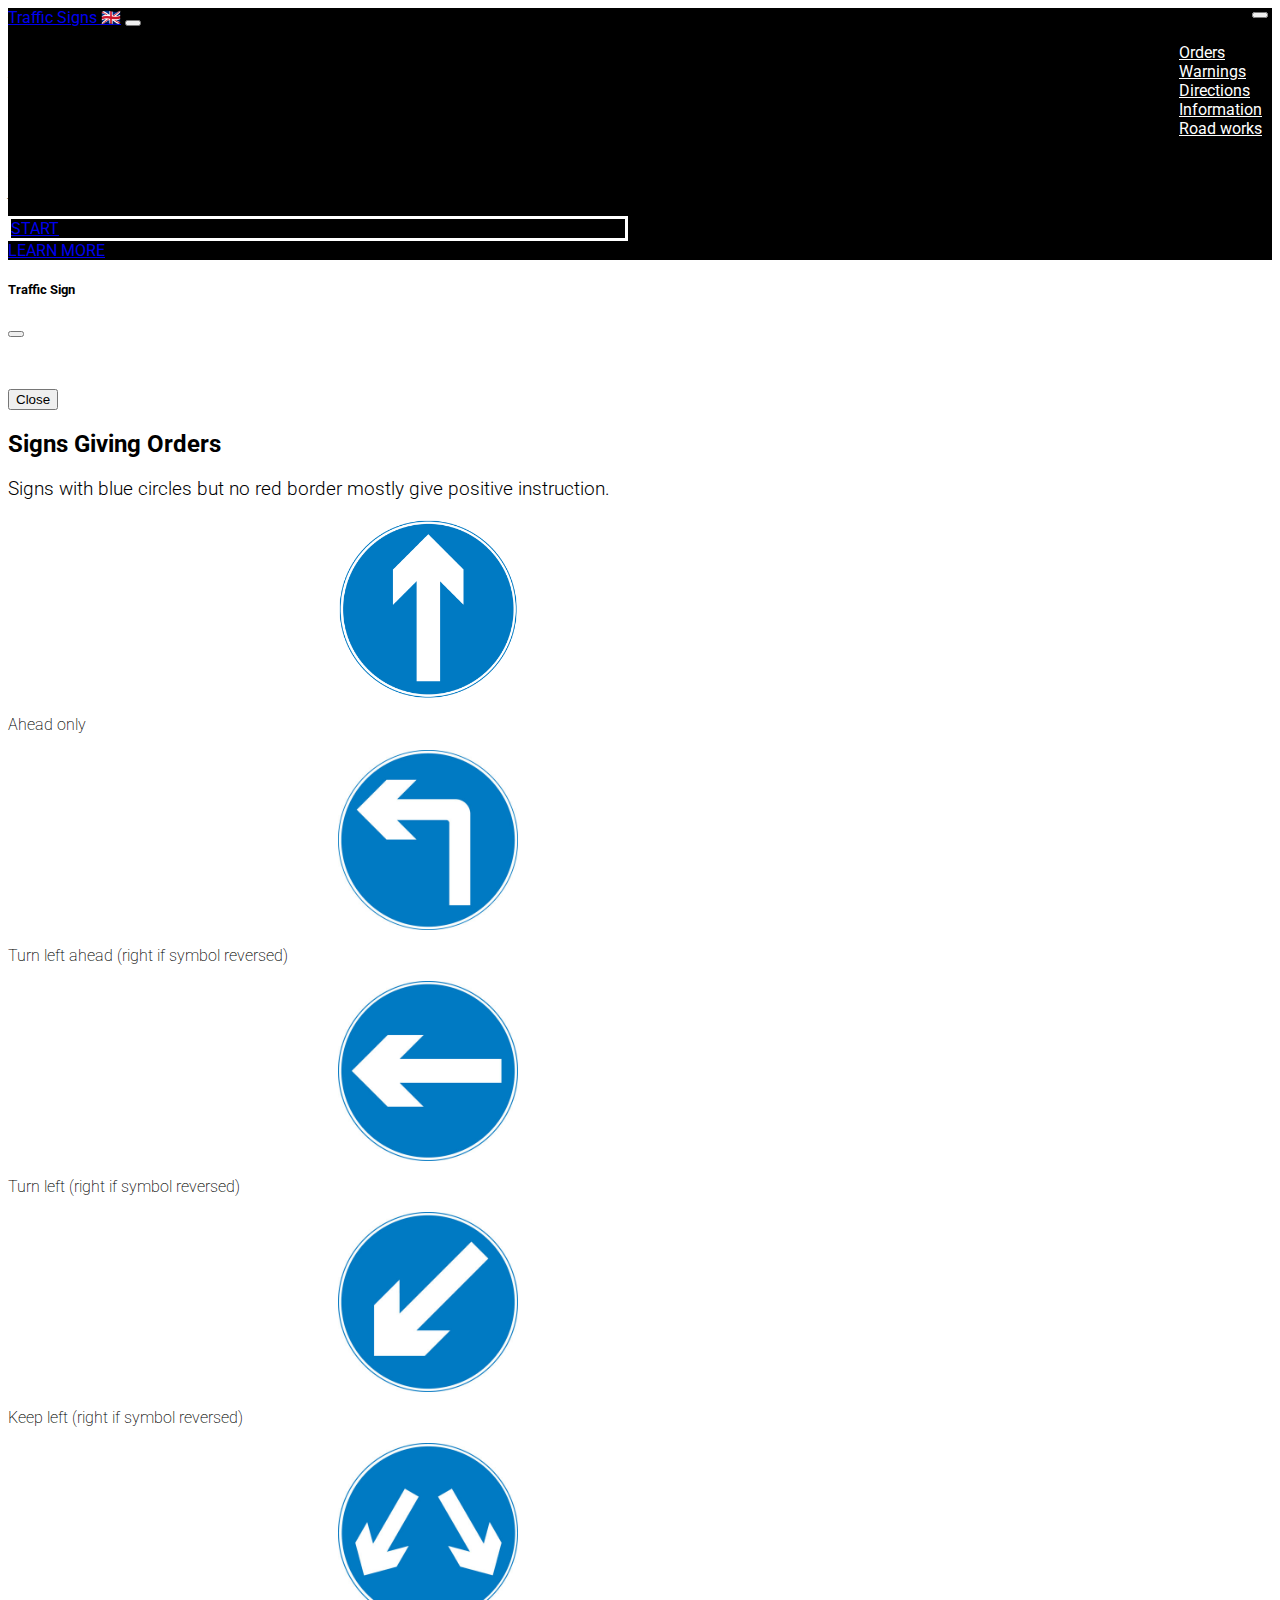
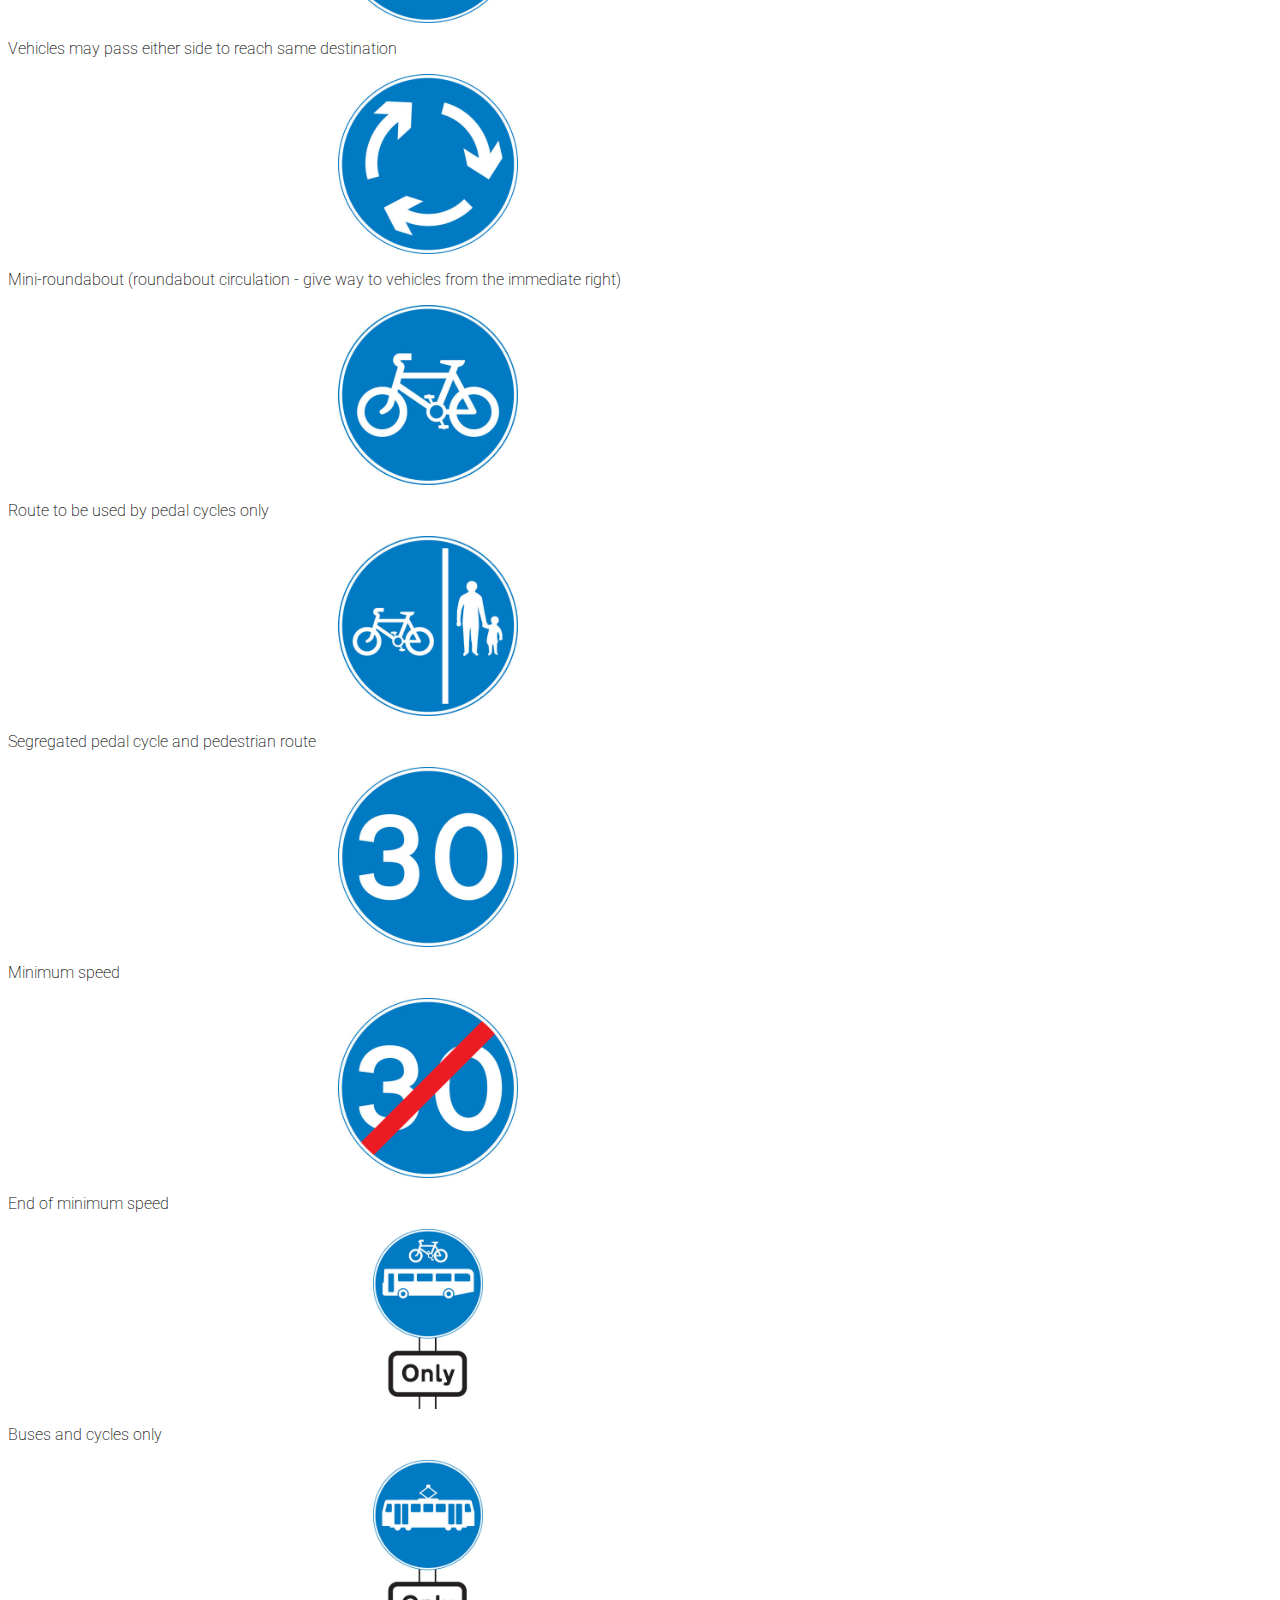
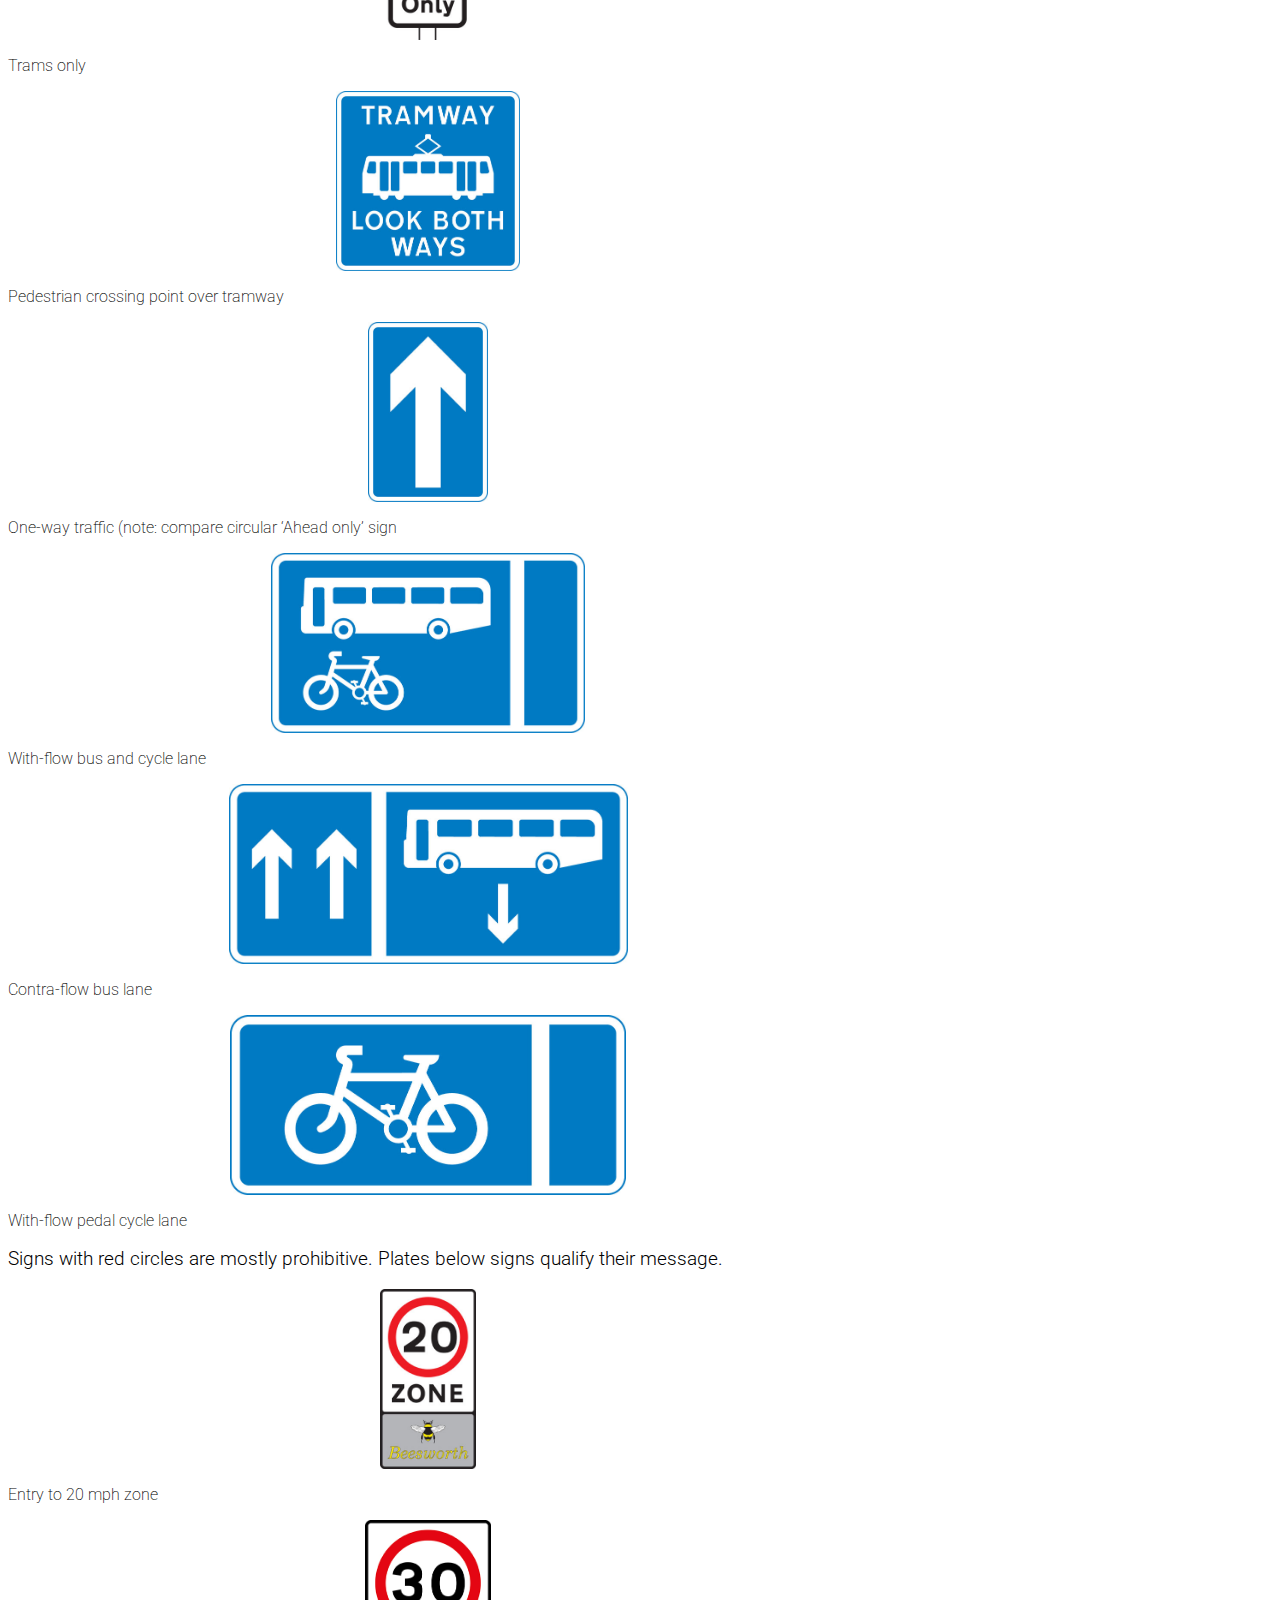
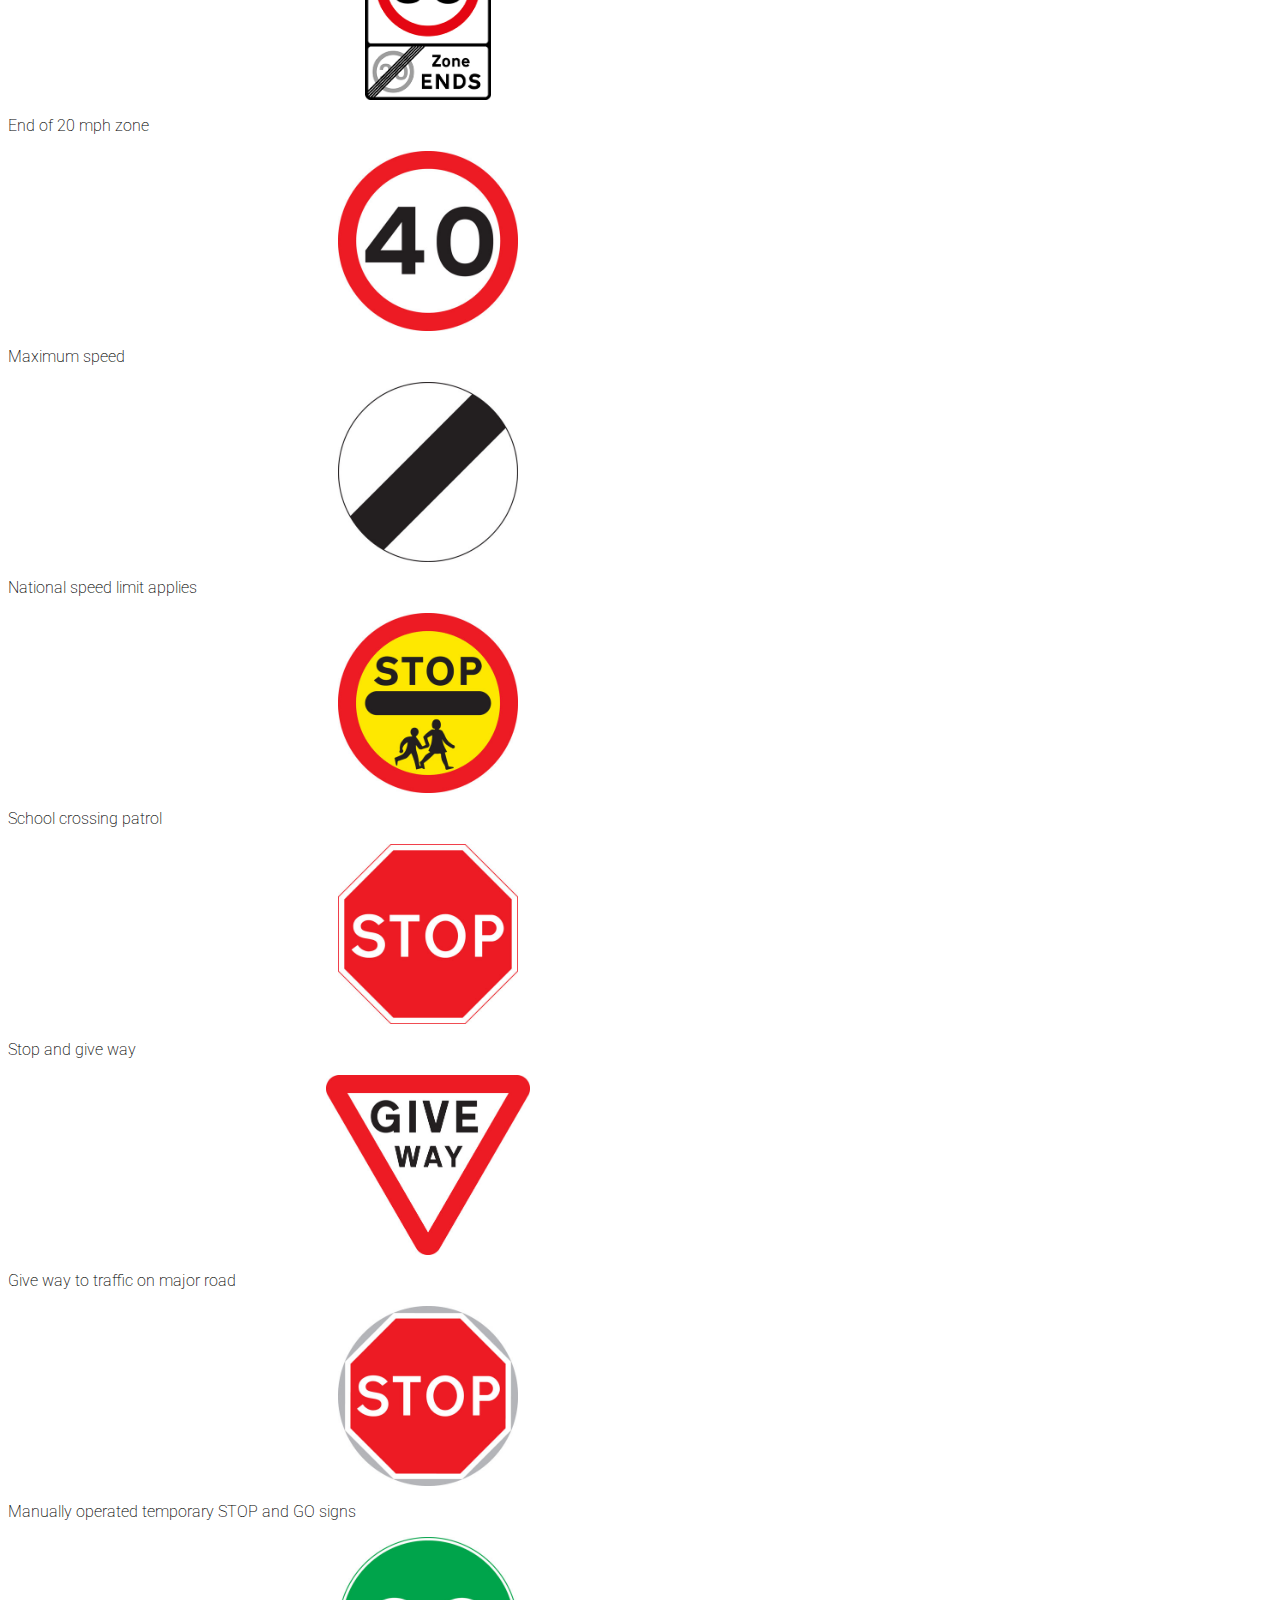
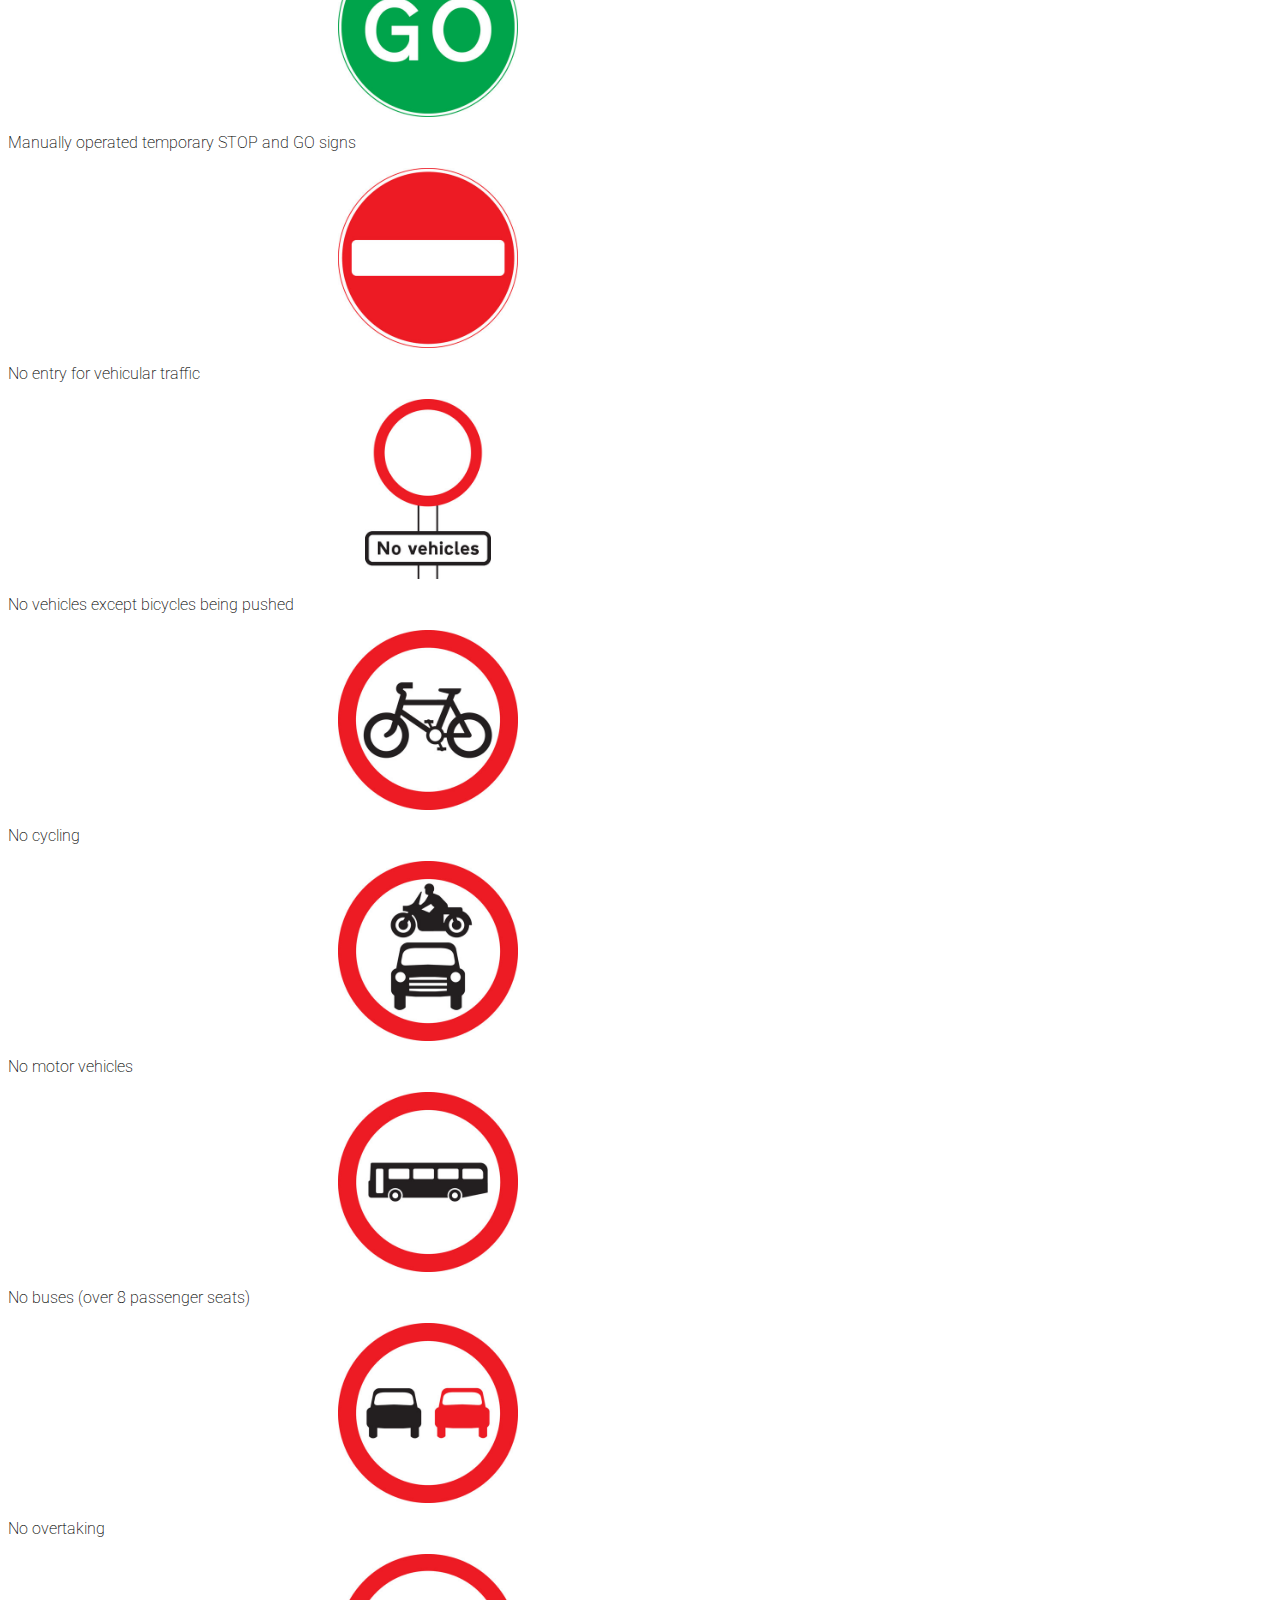
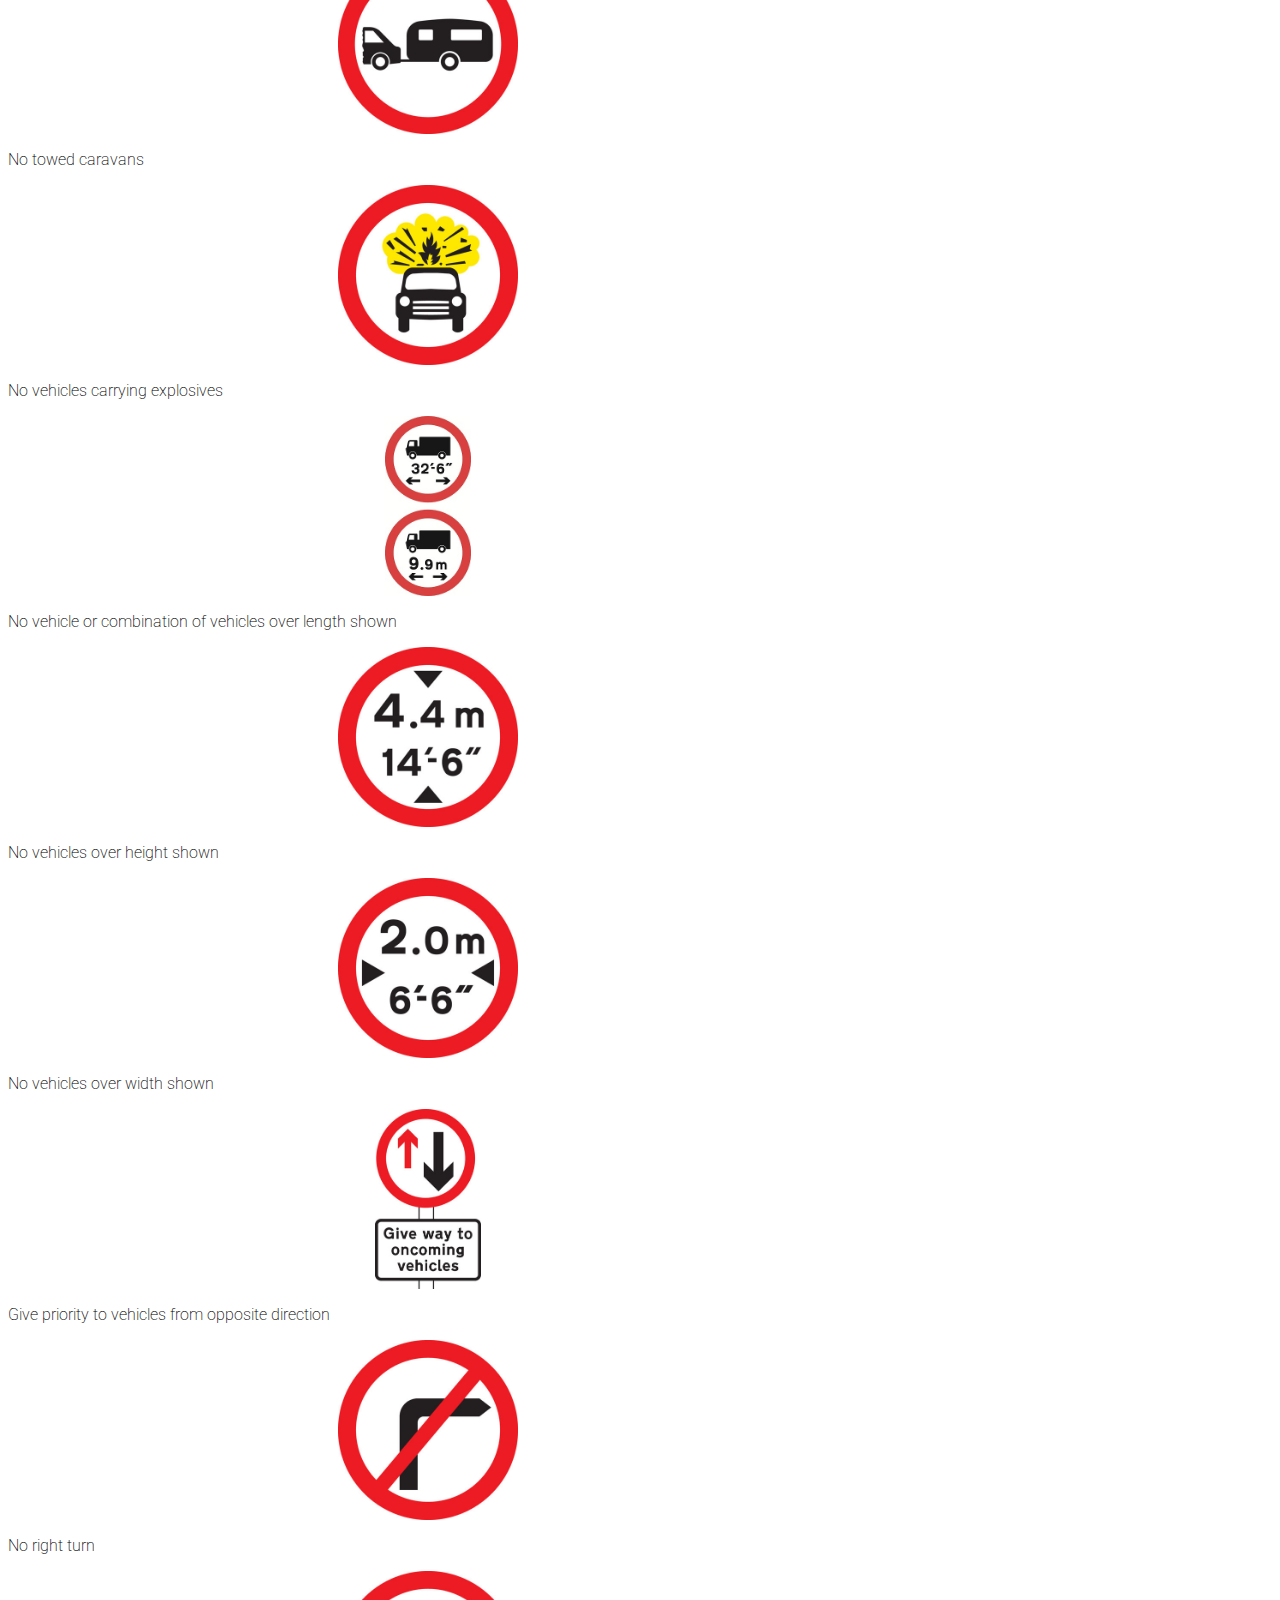
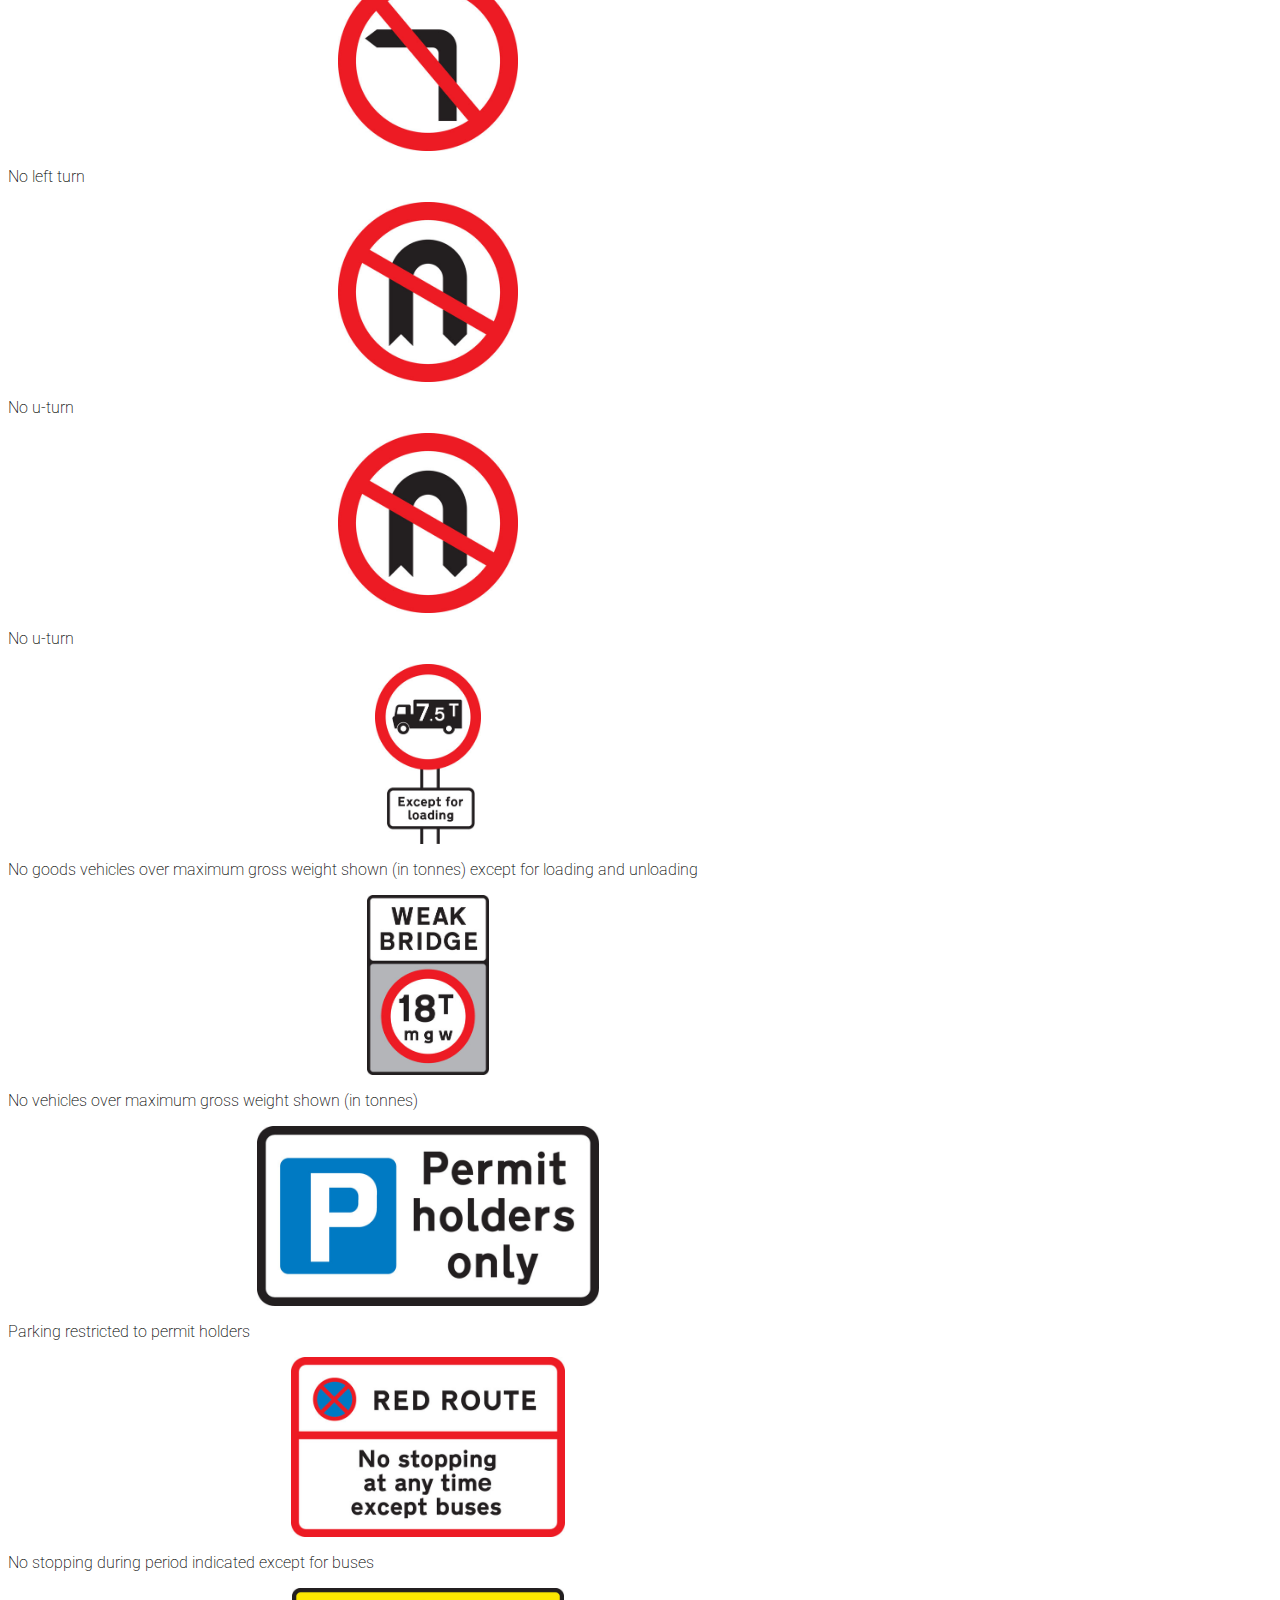
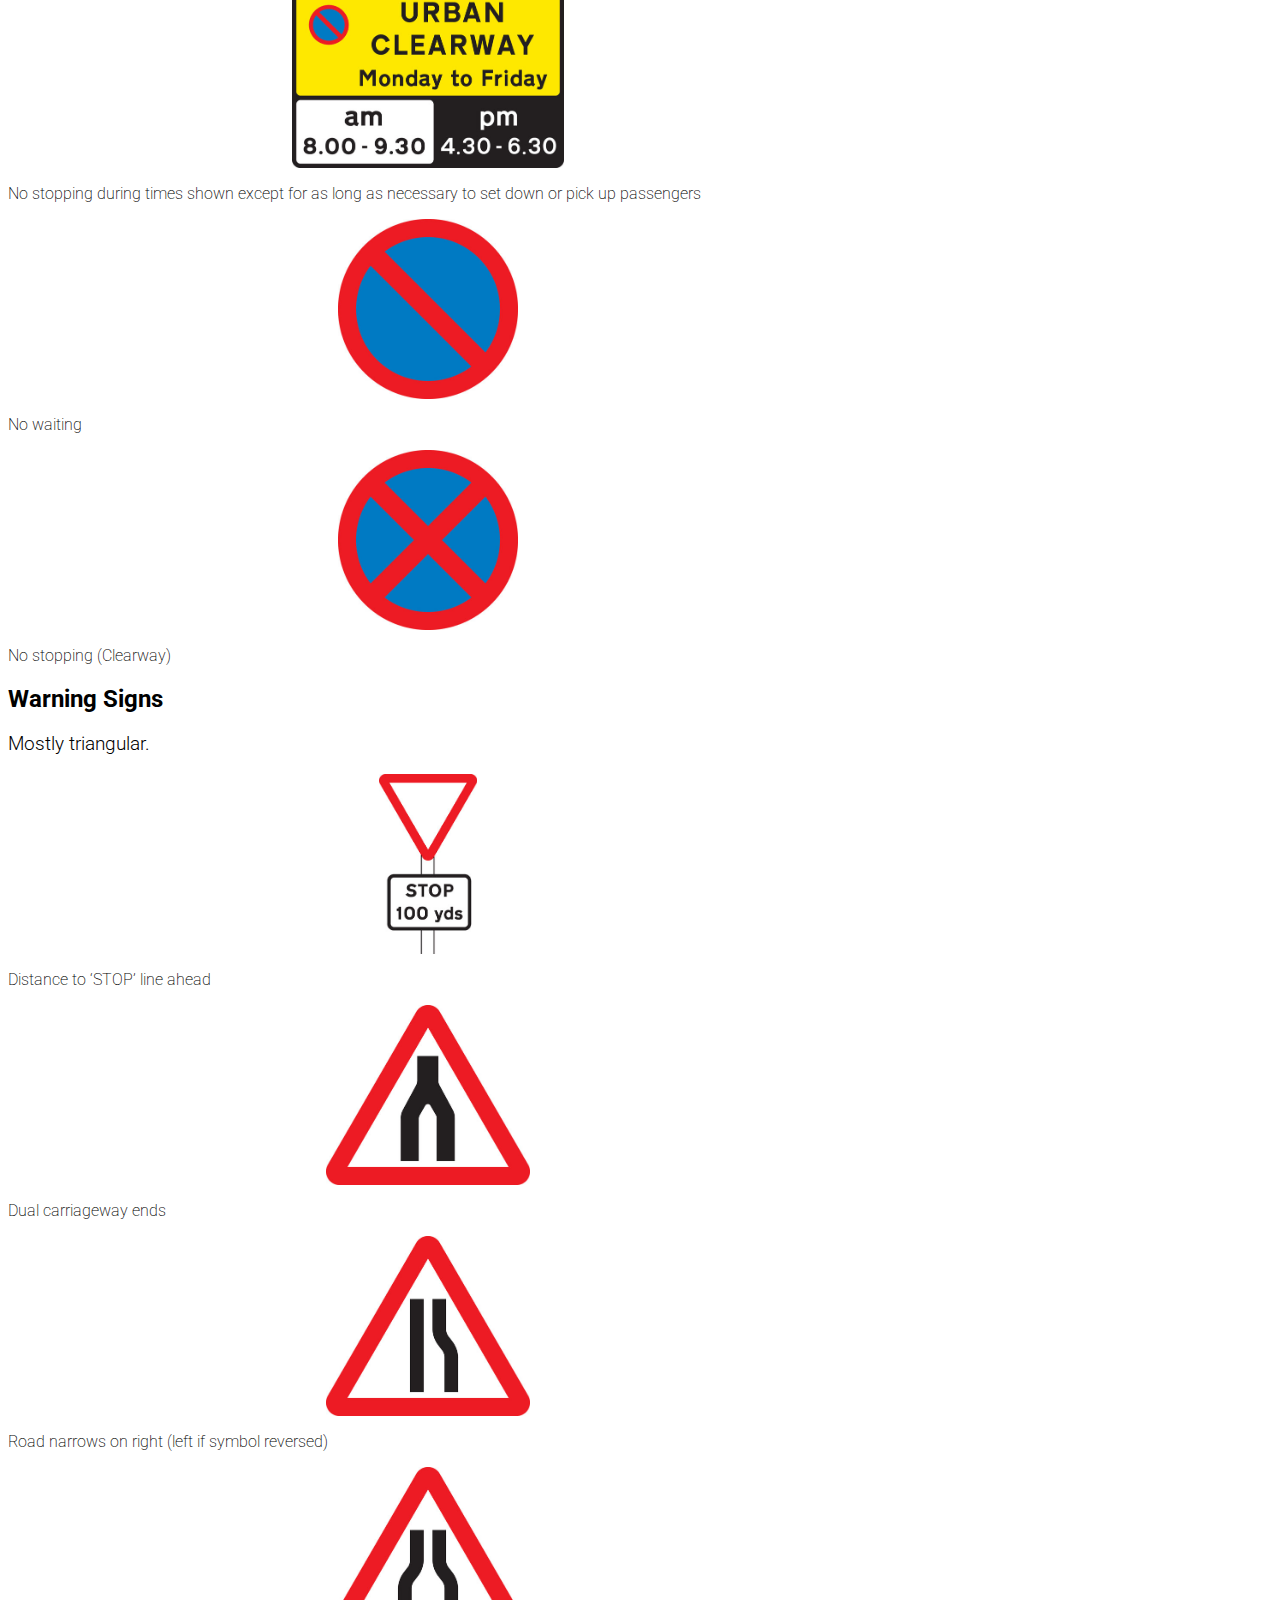
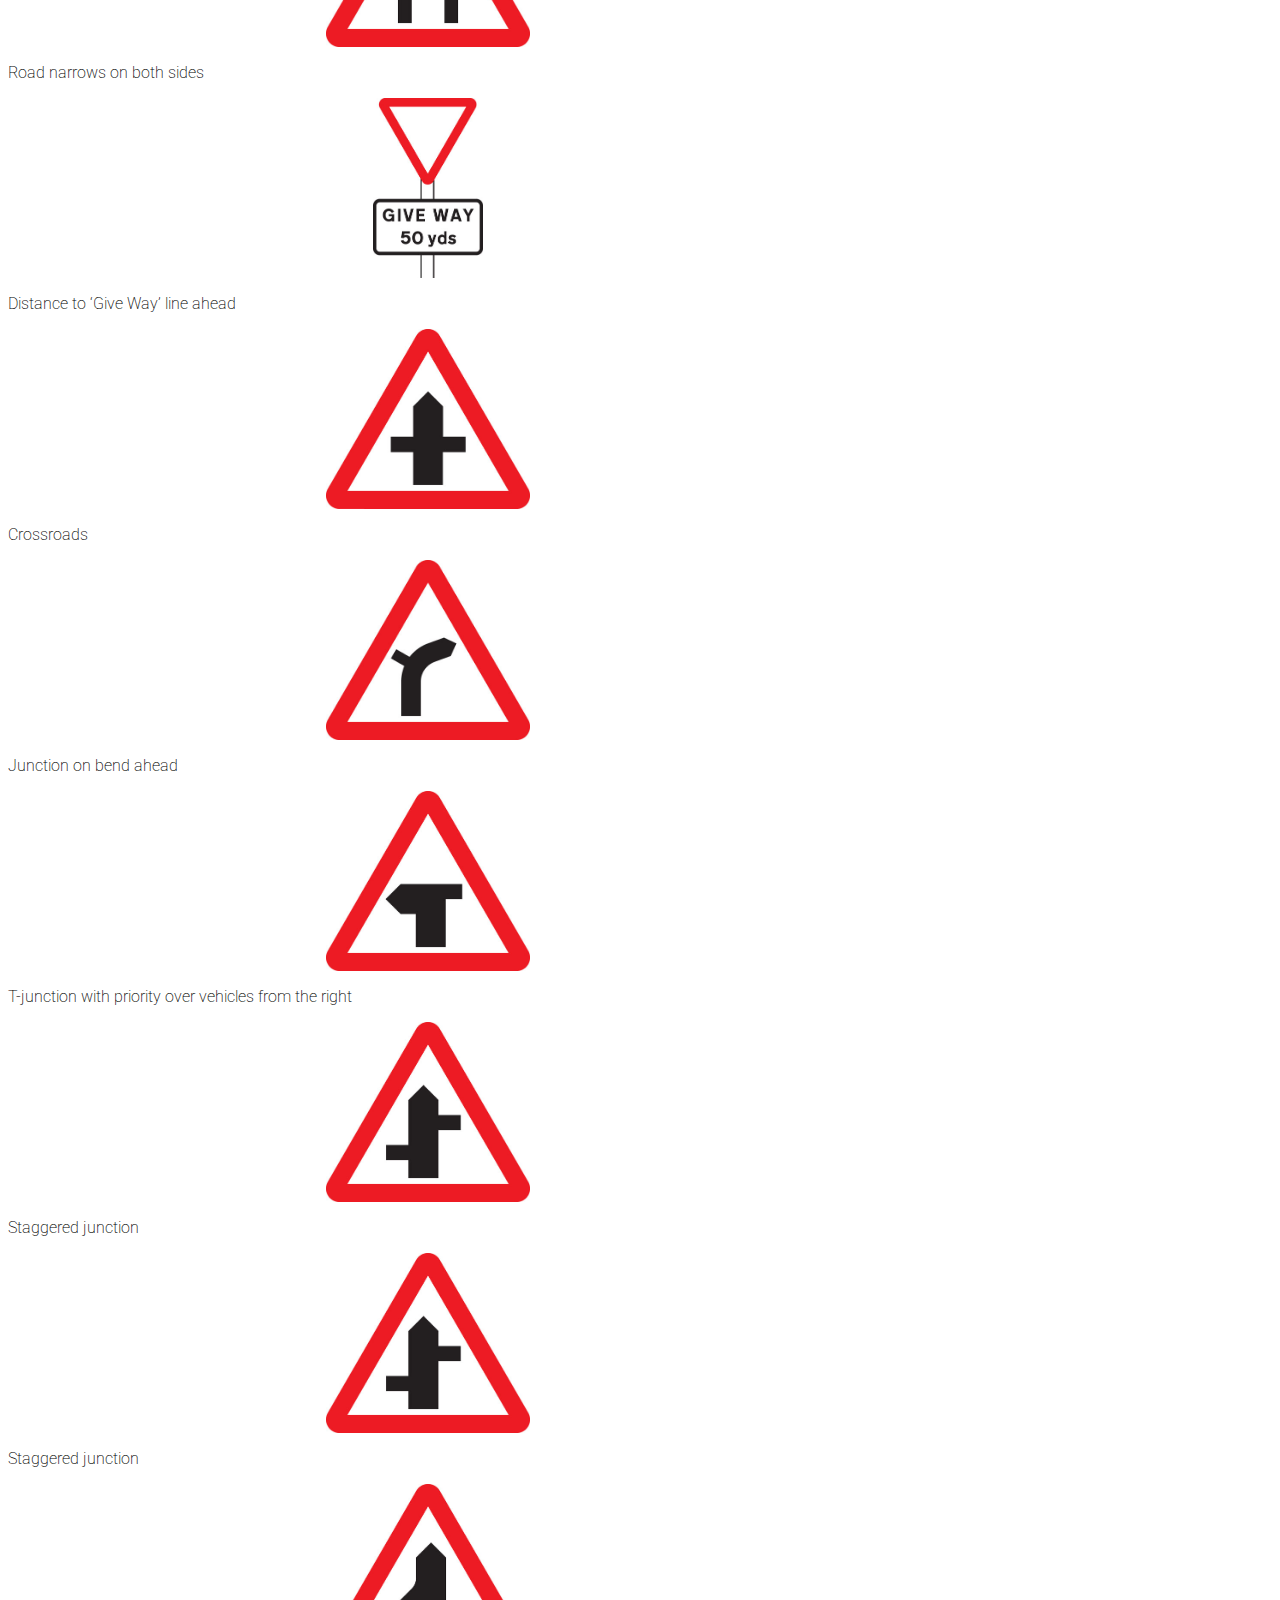
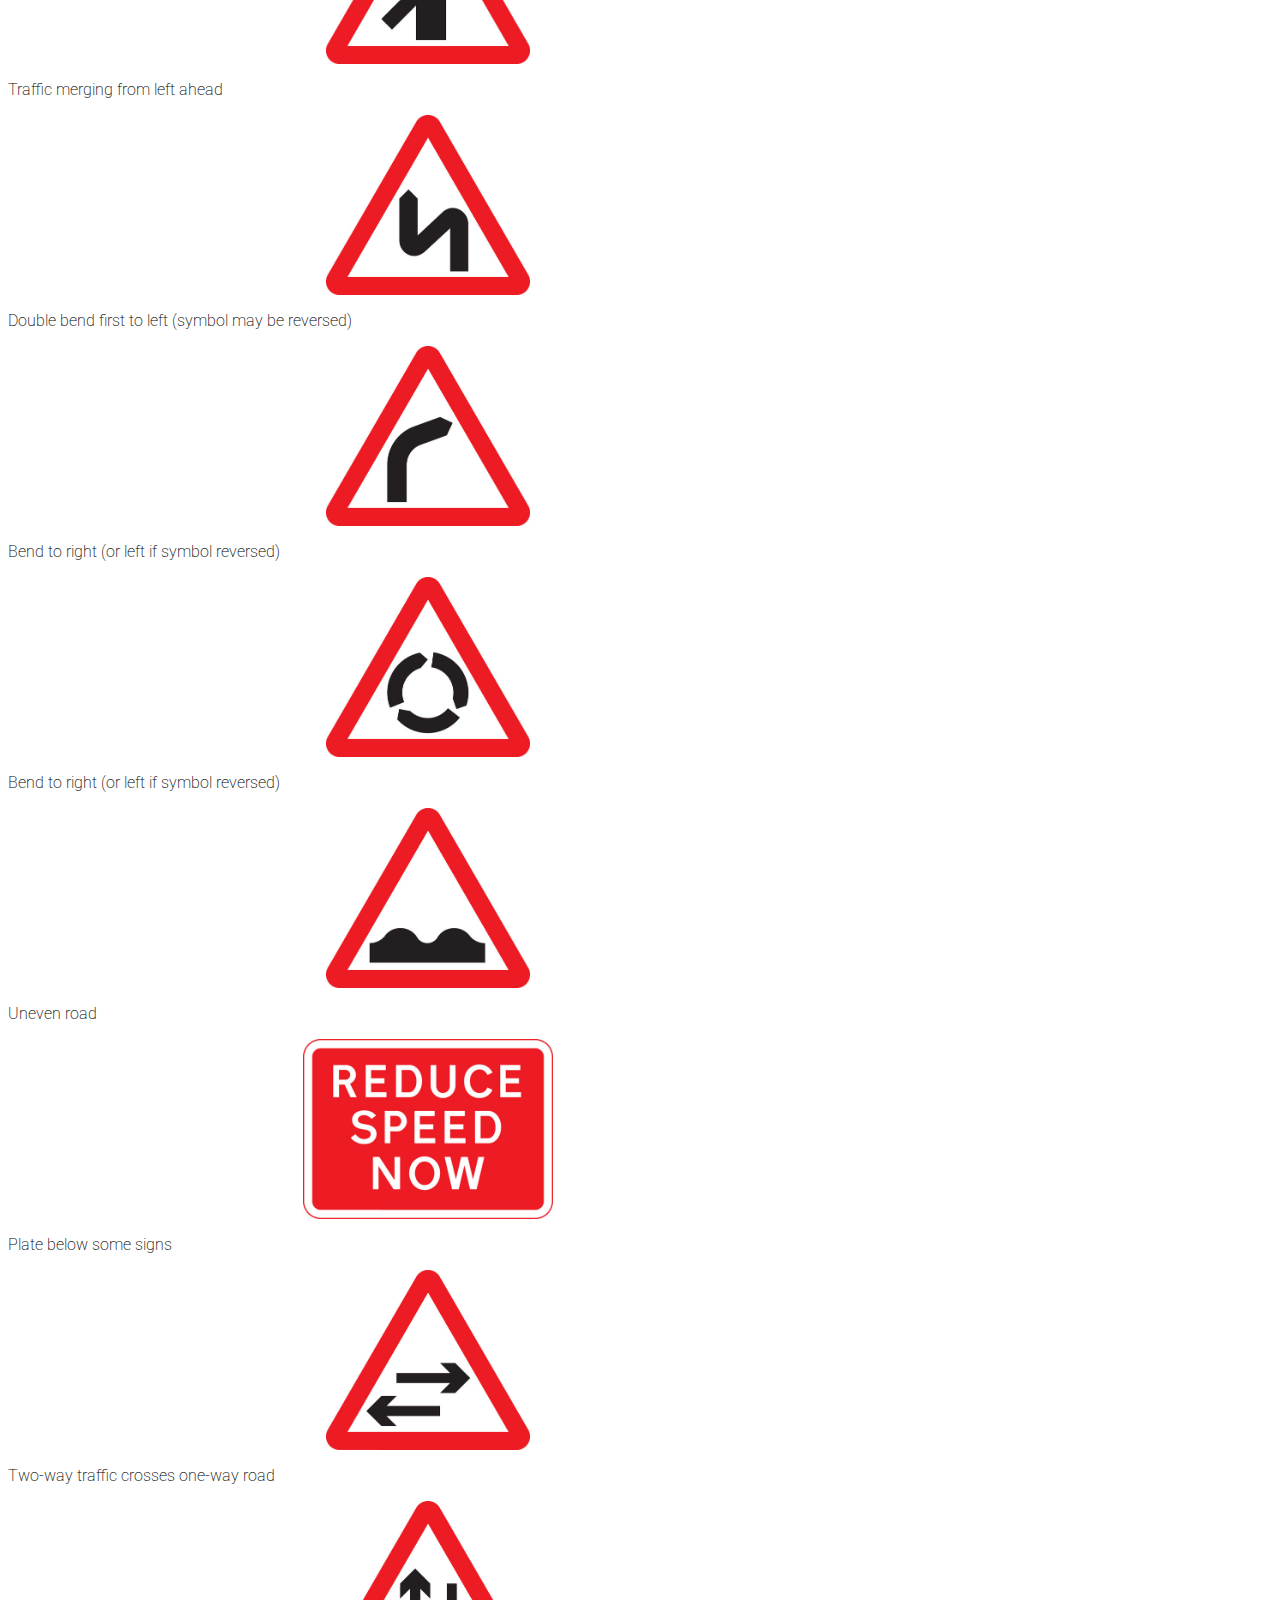
==== index.html @ 11352cb0 "scrollspy is working." ====
<!DOCTYPE html>
<html lang="pt-BR" >
<head>
	<meta charset="utf-8">
	<meta name="viewport" content="width=device-width, initial-scale=1, shrink-to-fit=no">
	<title>Traffic Signs UK - The Highway Code</title>
	<!--CSS Bootstrap-->
	<link href="https://cdn.jsdelivr.net/npm/bootstrap@5.0.0-beta1/dist/css/bootstrap.min.css" rel="stylesheet" integrity="sha384-giJF6kkoqNQ00vy+HMDP7azOuL0xtbfIcaT9wjKHr8RbDVddVHyTfAAsrekwKmP1" crossorigin="anonymous">
	<link href="style.css" rel="stylesheet">
	<link rel="preconnect" href="https://fonts.gstatic.com">
	<link href="https://fonts.googleapis.com/css2?family=Roboto:ital,wght@0,300;0,400;0,700;1,300;1,400;1,700&display=swap" rel="stylesheet">
	<!--CSS Personalizada-->
	<!-- Fonte para ícones -->
	<script src="https://kit.fontawesome.com/245ab3a4ba.js" crossorigin="anonymous"></script>
	<script src="https://ajax.googleapis.com/ajax/libs/jquery/3.5.1/jquery.min.js"></script>

</head>
<body class="pt-5" data-bs-spy="scroll" data-bs-target="#mainMenu">

<!--Main Nav -->
<nav class="navbar navbar-expand-lg navbar-dark bg-black fixed-top" id="mainMenu">
  <div class="container-fluid">
    <a class="navbar-brand" href="#">Traffic Signs 🇬🇧</a>
    <button class="navbar-toggler" type="button" data-bs-toggle="collapse" data-bs-target="#navbarSupportedContent" aria-controls="navbarSupportedContent" aria-expanded="false" aria-label="Toggle navigation">
      <span class="navbar-toggler-icon"></span>
    </button>
    <div class="collapse navbar-collapse " id="navbarSupportedContent">
      <ul class="navbar-nav me-auto mb-2 mb-lg-0 menu-right">
        <li class="nav-item">
          <a class="nav-link" href="#orders">Orders</a>
        </li>
        <li class="nav-item">
          <a class="nav-link" href="#warnings">Warnings</a>
        </li>
        <li class="nav-item">
          <a class="nav-link" href="#directions">Directions</a>
        </li>
        <li class="nav-item">
          <a class="nav-link" href="#information">Information</a>
        </li>
        <li class="nav-item">
          <a class="nav-link" href="#roadWorks">Road works</a>
        </li>
      </ul>
    </div>
  </div>
</nav>
	
<section class="pt-5 pb-4 container-fluid bg-black">
	<div class="row">
		<div class="col-lg-6 col-md-8 mx-auto hero text-center pt-1">
			<h1 class="text-white mx-auto">A better way to learn the highway code</h1>
			<p class="text-white mx-auto">All the information contained in this website comes from the government's website. We just thought it needed a bit of a revamp :)</p>
			<div class="hero-buttons">
				<a href="#" class="btn btn-primary my-2 btn-main-custom col-lg-3 mx-auto">Start</a>
				<a href="#" class="btn btn-secondary my-2 btn-secondary-custom col-lg-3 mx-auto">Learn More</a>
			</div>
		</div>
	</div>
</section>
<!--Main Nav Ends-->


<!-- Content Begins -->

<main class="container-fluid pt-2">
	<!--Dynamic Modal -->
	<div class="modal fade enlarged-sign" id="enlargedSign">
		<div class="modal-dialog modal-fullscreen-sm-down">
			<div class="modal-content">
				<div class="modal-header">
			        <h5 class="modal-title">Traffic Sign</h5>
			        <button type="button" class="btn-close" data-bs-dismiss="modal" aria-label="Close"></button>
		      	</div>
		      	<div class="modal-body">
		      		<figure>
					  <img src="" alt="" class="sign-image">
					  <figcaption class="sign-intro pt-4"></figcaption>
					</figure>

		      		<!--<p><img src="img/sign-giving-order-ahead-only.jpg" class="sign-image"></p>
					<p class="sign-intro"></p>-->
				</div>
				<div class="modal-footer">
					<button type="button" class="btn btn-secondary" data-bs-dismiss="modal">Close</button>
				</div>
			</div>
		</div>
	</div>



	<div class="wrap bg-light">
		<!------------Signs Giving Orders START-------------->
		<section class="container container-custom pt-5 pb-4" id="orders">
			
			<header class="col-md-12">
				<h2>
					Signs Giving Orders
				</h2>
			</header>
			<h3 class="lead text-left pt-2 pb-3">Signs with blue circles but no red border mostly give positive instruction.</h3>
			
			<div class="row row-cols-1 row-cols-sm-2 row-cols-md-3 g-3">
				<!--POSITIVE INSTRUCTION BEGINS-->
				<div class="col">
					<div class="card py-2 shadow-sm">
						<div class="card-img">
							<img src="img/sign-giving-order-ahead-only.jpg" class="card-img-top" alt="Ahead only">
							<button class="btn btn-secondary btn-sm enlarge" data-bs-toggle="modal" data-bs-target="#enlargedSign">
								<i class="fas fa-search-plus"></i>
							</button>
						</div>
						<div class="card-body">
							<p class="card-text">Ahead only</p>
						</div>
					</div>
				</div>
				<div class="col">
					<div class="card py-2 shadow-sm">
						<div class="card-img">
							<img src="img/sign-giving-order-turn-left-ahead.jpg" class="card-img-top" alt="Turn left ahead (right if symbol reversed)">
							<button class="btn btn-secondary btn-sm enlarge" data-bs-toggle="modal" data-bs-target="#enlargedSign">
								<i class="fas fa-search-plus"></i>
							</button>
						</div>
						<div class="card-body">
							<p class="card-text">Turn left ahead (right if symbol reversed)</p>
						</div>
					</div>
				</div>
				<div class="col">
					<div class="card py-2 shadow-sm">
						<div class="card-img">
							<img src="img/sign-giving-order-turn-left.jpg" class="card-img-top" alt="Turn left (right if symbol reversed)">
							<button class="btn btn-secondary btn-sm enlarge" data-bs-toggle="modal" data-bs-target="#enlargedSign">
								<i class="fas fa-search-plus"></i>
							</button>
						</div>
						<div class="card-body">
							<p class="card-text">Turn left (right if symbol reversed)</p>
						</div>
					</div>
				</div>
				<div class="col">
					<div class="card py-2 shadow-sm">
						<div class="card-img">
							<img src="img/sign-giving-order-keep-left.jpg" class="card-img-top" alt="Keep left (right if symbol reversed)">
							<button class="btn btn-secondary btn-sm enlarge" data-bs-toggle="modal" data-bs-target="#enlargedSign">
								<i class="fas fa-search-plus"></i>
							</button>
						</div>
						<div class="card-body">
							<p class="card-text">Keep left (right if symbol reversed)</p>
						</div>
					</div>
				</div>
				<div class="col">
					<div class="card py-2 shadow-sm">
						<div class="card-img">
							<img src="img/sign-giving-order-vehicle-pass-either-side.jpg" class="card-img-top" alt="Vehicles may pass either side to reach same destination">
							<button class="btn btn-secondary btn-sm enlarge" data-bs-toggle="modal" data-bs-target="#enlargedSign">
								<i class="fas fa-search-plus"></i>
							</button>
						</div>
						<div class="card-body">
							<p class="card-text">Vehicles may pass either side to reach same destination</p>
						</div>
					</div>
				</div>
				<div class="col">
					<div class="card py-2 shadow-sm">
						<div class="card-img">
							<img src="img/sign-giving-order-mini-roundabout.jpg" class="card-img-top" alt="Mini-roundabout (roundabout circulation - give way to vehicles from the immediate right)">
							<button class="btn btn-secondary btn-sm enlarge" data-bs-toggle="modal" data-bs-target="#enlargedSign">
								<i class="fas fa-search-plus"></i>
							</button>
						</div>
						<div class="card-body">
							<p class="card-text">Mini-roundabout (roundabout circulation - give way to vehicles from the immediate right)</p>
						</div>
					</div>
				</div>
				<div class="col">
					<div class="card py-2 shadow-sm">
						<div class="card-img">
							<img src="img/sign-giving-order-route-pedal-cycles-only.jpg" class="card-img-top" alt="Route to be used by pedal cycles only">
							<button class="btn btn-secondary btn-sm enlarge" data-bs-toggle="modal" data-bs-target="#enlargedSign">
								<i class="fas fa-search-plus"></i>
							</button>
						</div>
						<div class="card-body">
							<p class="card-text">Route to be used by pedal cycles only</p>
						</div>
					</div>
				</div>
				<div class="col">
					<div class="card py-2 shadow-sm">
						<div class="card-img">
							<img src="img/sign-giving-order-segregated-cycle-pedestrian-route.jpg" class="card-img-top" alt="Segregated pedal cycle and pedestrian route">
							<button class="btn btn-secondary btn-sm enlarge" data-bs-toggle="modal" data-bs-target="#enlargedSign">
								<i class="fas fa-search-plus"></i>
							</button>
						</div>
						<div class="card-body">
							<p class="card-text">Segregated pedal cycle and pedestrian route</p>
						</div>
					</div>
				</div>
				<div class="col">
					<div class="card py-2 shadow-sm">
						<div class="card-img">
							<img src="img/sign-giving-order-minimum-speed.jpg" class="card-img-top" alt="Minimum speed">
							<button class="btn btn-secondary btn-sm enlarge" data-bs-toggle="modal" data-bs-target="#enlargedSign">
								<i class="fas fa-search-plus"></i>
							</button>
						</div>
						<div class="card-body">
							<p class="card-text">Minimum speed</p>
						</div>
					</div>
				</div>
				<div class="col">
					<div class="card py-2 shadow-sm">
						<div class="card-img">
							<img src="img/sign-giving-order-minimum-speed-end.jpg" class="card-img-top" alt="End of minimum speed">
							<button class="btn btn-secondary btn-sm enlarge" data-bs-toggle="modal" data-bs-target="#enlargedSign">
								<i class="fas fa-search-plus"></i>
							</button>
						</div>
						<div class="card-body">
							<p class="card-text">End of minimum speed</p>
						</div>
					</div>
				</div>
				<div class="col">
					<div class="card py-2 shadow-sm">
						<div class="card-img">
							<img src="img/sign-giving-order-buses-cycles-only.jpg" class="card-img-top" alt="Buses and cycles only">
							<button class="btn btn-secondary btn-sm enlarge" data-bs-toggle="modal" data-bs-target="#enlargedSign">
								<i class="fas fa-search-plus"></i>
							</button>
						</div>
						<div class="card-body">
							<p class="card-text">Buses and cycles only</p>
						</div>
					</div>
				</div>
				<div class="col">
					<div class="card py-2 shadow-sm">
						<div class="card-img">
							<img src="img/sign-giving-order-trams-only.jpg" class="card-img-top" alt="Trams only">
							<button class="btn btn-secondary btn-sm enlarge" data-bs-toggle="modal" data-bs-target="#enlargedSign">
								<i class="fas fa-search-plus"></i>
							</button>
						</div>
						<div class="card-body">
							<p class="card-text">Trams only</p>
						</div>
					</div>
				</div>
				<div class="col">
					<div class="card py-2 shadow-sm">
						<div class="card-img">
							<img src="img/sign-giving-order-pedestrian-crossing-tramway.jpg" class="card-img-top" alt="Pedestrian crossing point over tramway">
							<button class="btn btn-secondary btn-sm enlarge" data-bs-toggle="modal" data-bs-target="#enlargedSign">
								<i class="fas fa-search-plus"></i>
							</button>
						</div>
						<div class="card-body">
							<p class="card-text">Pedestrian crossing point over tramway</p>
						</div>
					</div>
				</div>
				<div class="col">
					<div class="card py-2 shadow-sm">
						<div class="card-img">
							<img src="img/sign-giving-order-one-way-traffic.jpg" class="card-img-top" alt="Pedestrian crossing point over tramway">
							<button class="btn btn-secondary btn-sm enlarge" data-bs-toggle="modal" data-bs-target="#enlargedSign">
								<i class="fas fa-search-plus"></i>
							</button>
						</div>
						<div class="card-body">
							<p class="card-text">One-way traffic (note: compare circular ‘Ahead only’ sign</p>
						</div>
					</div>
				</div>
				<div class="col">
					<div class="card py-2 shadow-sm">
						<div class="card-img">
							<img src="img/sign-giving-order-with-flow-bus-cycle-lane.jpg" class="card-img-top" alt="With-flow bus and cycle lane">
							<button class="btn btn-secondary btn-sm enlarge" data-bs-toggle="modal" data-bs-target="#enlargedSign">
								<i class="fas fa-search-plus"></i>
							</button>
						</div>
						<div class="card-body">
							<p class="card-text">With-flow bus and cycle lane</p>
						</div>
					</div>
				</div>
				<div class="col">
					<div class="card py-2 shadow-sm">
						<div class="card-img">
							<img src="img/sign-giving-order-contra-flow-bus-lane.jpg" class="card-img-top" alt="Contra-flow bus lane">
							<button class="btn btn-secondary btn-sm enlarge" data-bs-toggle="modal" data-bs-target="#enlargedSign">
								<i class="fas fa-search-plus"></i>
							</button>
						</div>
						<div class="card-body">
							<p class="card-text">Contra-flow bus lane</p>
						</div>
					</div>
				</div>
				<div class="col">
					<div class="card py-2 shadow-sm">
						<div class="card-img">
							<img src="img/sign-giving-order-with-flow-pedal-cycle-lane.jpg" class="card-img-top" alt="With-flow pedal cycle lane">
							<button class="btn btn-secondary btn-sm enlarge" data-bs-toggle="modal" data-bs-target="#enlargedSign">
								<i class="fas fa-search-plus"></i>
							</button>
						</div>
						<div class="card-body">
							<p class="card-text">With-flow pedal cycle lane</p>
						</div>
					</div>
				</div>
			</div>
			<!--POSITIVE INSTRUCTION ENDS-->
			<!--PROHIBITIVE MESSAGE STARTS-->
			<h3 class="lead text-left pt-5 pb-4">Signs with red circles are mostly prohibitive. Plates below signs qualify their message.</h3>
			<div class="row row-cols-1 row-cols-sm-2 row-cols-md-3 g-3">
				<div class="col">
					<div class="card py-2 shadow-sm">
						<div class="card-img">
							<img src="img/sign-giving-order-entry-20-zone.jpg" class="card-img-top"  alt="Entry to 20 mph zone">
							<button class="btn btn-secondary btn-sm enlarge" data-bs-toggle="modal" data-bs-target="#enlargedSign">
								<i class="fas fa-search-plus"></i>
							</button>
						</div>
						<div class="card-body">
							<p class="card-text">Entry to 20 mph zone</p>							
						</div>
					</div>
				</div>
				<div class="col">
					<div class="card py-2 shadow-sm">
						<div class="card-img">
							<img src="img/sign-giving-order-end-20-zonev2.jpg" class="card-img-top" alt="End of 20 mph zone">
							<button class="btn btn-secondary btn-sm enlarge" data-bs-toggle="modal" data-bs-target="#enlargedSign">
								<i class="fas fa-search-plus"></i>
							</button>
						</div>
						<div class="card-body">
							<p class="card-text">End of 20 mph zone</p>
						</div>
					</div>
				</div>
				<div class="col">
					<div class="card py-2 shadow-sm">
						<div class="card-img">
							<img src="img/sign-giving-order-maximum-speed.jpg" class="card-img-top" alt="Maximum speed">
							<button class="btn btn-secondary btn-sm enlarge" data-bs-toggle="modal" data-bs-target="#enlargedSign">
								<i class="fas fa-search-plus"></i>
							</button>
						</div>
						<div class="card-body">
							<p class="card-text">Maximum speed</p>
						</div>
					</div>
				</div>
				<div class="col">
					<div class="card py-2 shadow-sm">
						<div class="card-img">
							<img src="img/sign-giving-order-national-speed-limit.jpg" class="card-img-top" alt="National speed limit applies">
							<button class="btn btn-secondary btn-sm enlarge" data-bs-toggle="modal" data-bs-target="#enlargedSign">
								<i class="fas fa-search-plus"></i>
							</button>
						</div>
						<div class="card-body">
							<p class="card-text">National speed limit applies</p>
						</div>
					</div>
				</div>
				<div class="col">
					<div class="card py-2 shadow-sm">
						<div class="card-img">
							<img src="img/sign-giving-order-school-crossing-patrol.jpg" class="card-img-top" alt="School crossing patrol">
							<button class="btn btn-secondary btn-sm enlarge" data-bs-toggle="modal" data-bs-target="#enlargedSign">
								<i class="fas fa-search-plus"></i>
							</button>
						</div>
						<div class="card-body">
							<p class="card-text">School crossing patrol</p>
						</div>
					</div>
				</div>
				<div class="col">
					<div class="card py-2 shadow-sm">
						<div class="card-img">
							<img src="img/sign-giving-order-stop-give-way.jpg" class="card-img-top" alt="Stop and give way">
							<button class="btn btn-secondary btn-sm enlarge" data-bs-toggle="modal" data-bs-target="#enlargedSign">
								<i class="fas fa-search-plus"></i>
							</button>
						</div>
						<div class="card-body">
							<p class="card-text">Stop and give way</p>
						</div>
					</div>
				</div>
				<div class="col">
					<div class="card py-2 shadow-sm">
						<div class="card-img">
							<img src="img/sign-giving-order-give-way.jpg" class="card-img-top" alt="Give way to traffic on major road">
							<button class="btn btn-secondary btn-sm enlarge" data-bs-toggle="modal" data-bs-target="#enlargedSign">
								<i class="fas fa-search-plus"></i>
							</button>
						</div>
						<div class="card-body">
							<p class="card-text">Give way to traffic on major road</p>
						</div>
					</div>
				</div>
				<div class="col">
					<div class="card py-2 shadow-sm">
						<div class="card-img">
							<img src="img/sign-giving-order-manually-stop.jpg" class="card-img-top" alt="Manually operated temporary STOP and GO signs">
							<button class="btn btn-secondary btn-sm enlarge" data-bs-toggle="modal" data-bs-target="#enlargedSign">
								<i class="fas fa-search-plus"></i>
							</button>
						</div>
						<div class="card-body">
							<p class="card-text">Manually operated temporary STOP and GO signs</p>
						</div>
					</div>
				</div>
				<div class="col">
					<div class="card py-2 shadow-sm">
						<div class="card-img">
							<img src="img/sign-giving-order-manually-go.jpg" class="card-img-top" alt="Manually operated temporary STOP and GO signs">
							<button class="btn btn-secondary btn-sm enlarge" data-bs-toggle="modal" data-bs-target="#enlargedSign">
								<i class="fas fa-search-plus"></i>
							</button>
						</div>
						<div class="card-body">
							<p class="card-text">Manually operated temporary STOP and GO signs</p>
						</div>
					</div>
				</div>
				<div class="col">
					<div class="card py-2 shadow-sm">
						<div class="card-img">
							<img src="img/sign-giving-order-no-entry-vehicular-traffic.jpg" class="card-img-top" alt="No entry for vehicular traffic">
							<button class="btn btn-secondary btn-sm enlarge" data-bs-toggle="modal" data-bs-target="#enlargedSign">
								<i class="fas fa-search-plus"></i>
							</button>
						</div>
						<div class="card-body">
							<p class="card-text">No entry for vehicular traffic</p>
						</div>
					</div>
				</div>
				<div class="col">
					<div class="card py-2 shadow-sm">
						<div class="card-img">
							<img src="img/sign-giving-order-no-vehicles.jpg" class="card-img-top" alt="No vehicles except bicycles being pushed">
							<button class="btn btn-secondary btn-sm enlarge" data-bs-toggle="modal" data-bs-target="#enlargedSign">
								<i class="fas fa-search-plus"></i>
							</button>
						</div>
						<div class="card-body">
							<p class="card-text">No vehicles except bicycles being pushed</p>
						</div>
					</div>
				</div>
				<div class="col">
					<div class="card py-2 shadow-sm">
						<div class="card-img">
							<img src="img/sign-giving-order-no-cycling.jpg" class="card-img-top" alt="No cycling">
							<button class="btn btn-secondary btn-sm enlarge" data-bs-toggle="modal" data-bs-target="#enlargedSign">
								<i class="fas fa-search-plus"></i>
							</button>
						</div>
						<div class="card-body">
							<p class="card-text">No cycling</p>
						</div>
					</div>
				</div>
				<div class="col">
					<div class="card py-2 shadow-sm">
						<div class="card-img">
							<img src="img/sign-giving-order-no-motor-vehicles.jpg" class="card-img-top" alt="No motor vehicles">
							<button class="btn btn-secondary btn-sm enlarge" data-bs-toggle="modal" data-bs-target="#enlargedSign">
								<i class="fas fa-search-plus"></i>
							</button>
						</div>
						<div class="card-body">
							<p class="card-text">No motor vehicles</p>
						</div>
					</div>
				</div>
				<div class="col">
					<div class="card py-2 shadow-sm">
						<div class="card-img">
							<img src="img/sign-giving-order-no-buses.jpg" class="card-img-top" alt="No buses (over 8 passenger seats)">
							<button class="btn btn-secondary btn-sm enlarge" data-bs-toggle="modal" data-bs-target="#enlargedSign">
								<i class="fas fa-search-plus"></i>
							</button>
						</div>
						<div class="card-body">
							<p class="card-text">No buses (over 8 passenger seats)</p>
						</div>
					</div>
				</div>
				<div class="col">
					<div class="card py-2 shadow-sm">
						<div class="card-img">
							<img src="img/sign-giving-order-no-overtaking.jpg" class="card-img-top" alt="No overtaking">
							<button class="btn btn-secondary btn-sm enlarge" data-bs-toggle="modal" data-bs-target="#enlargedSign">
								<i class="fas fa-search-plus"></i>
							</button>
						</div>
						<div class="card-body">
							<p class="card-text">No overtaking</p>
						</div>
					</div>
				</div>
				<div class="col">
					<div class="card py-2 shadow-sm">
						<div class="card-img">
							<img src="img/sign-giving-order-no-towed-caravans.jpg" class="card-img-top" alt="No towed caravans">
							<button class="btn btn-secondary btn-sm enlarge" data-bs-toggle="modal" data-bs-target="#enlargedSign">
								<i class="fas fa-search-plus"></i>
							</button>
						</div>
						<div class="card-body">
							<p class="card-text">No towed caravans</p>
						</div>
					</div>
				</div>
				<div class="col">
					<div class="card py-2 shadow-sm">
						<div class="card-img">
							<img src="img/sign-giving-order-no-vehicles-carry-explosives.jpg" class="card-img-top" alt="No vehicles carrying explosives">
							<button class="btn btn-secondary btn-sm enlarge" data-bs-toggle="modal" data-bs-target="#enlargedSign">
								<i class="fas fa-search-plus"></i>
							</button>
						</div>
						<div class="card-body">
							<p class="card-text">No vehicles carrying explosives</p>
						</div>
					</div>
				</div>
				<div class="col">
					<div class="card py-2 shadow-sm">
						<div class="card-img">
							<img src="img/sign-giving-order-no-vehicle-combination-length.jpg" class="card-img-top" alt="No vehicle or combination of vehicles over length shown">
							<button class="btn btn-secondary btn-sm enlarge" data-bs-toggle="modal" data-bs-target="#enlargedSign">
								<i class="fas fa-search-plus"></i>
							</button>
						</div>
						<div class="card-body">
							<p class="card-text">No vehicle or combination of vehicles over length shown</p>
						</div>
					</div>
				</div>
				<div class="col">
					<div class="card py-2 shadow-sm">
						<div class="card-img">
							<img src="img/sign-giving-order-no-vehicles-over-height.jpg" class="card-img-top" alt="No vehicles over height shown">
							<button class="btn btn-secondary btn-sm enlarge" data-bs-toggle="modal" data-bs-target="#enlargedSign">
								<i class="fas fa-search-plus"></i>
							</button>
						</div>
						<div class="card-body">
							<p class="card-text">No vehicles over height shown</p>
						</div>
					</div>
				</div>
				<div class="col">
					<div class="card py-2 shadow-sm">
						<div class="card-img">
							<img src="img/sign-giving-order-no-vehicle-width.jpg" class="card-img-top" alt="No vehicles over width shown">
							<button class="btn btn-secondary btn-sm enlarge" data-bs-toggle="modal" data-bs-target="#enlargedSign">
								<i class="fas fa-search-plus"></i>
							</button>
						</div>
						<div class="card-body">
							<p class="card-text">No vehicles over width shown</p>
						</div>
					</div>
				</div>
				<div class="col">
					<div class="card py-2 shadow-sm">
						<div class="card-img">
							<img src="img/sign-giving-order-give-priority-vehicles.jpg" class="card-img-top" alt="Give priority to vehicles from opposite direction">
							<button class="btn btn-secondary btn-sm enlarge" data-bs-toggle="modal" data-bs-target="#enlargedSign">
								<i class="fas fa-search-plus"></i>
							</button>
						</div>
						<div class="card-body">
							<p class="card-text">Give priority to vehicles from opposite direction</p>
						</div>
					</div>
				</div>
				<div class="col">
					<div class="card py-2 shadow-sm">
						<div class="card-img">
							<img src="img/sign-giving-order-no-right-turn.jpg" class="card-img-top" alt="No right turn">
							<button class="btn btn-secondary btn-sm enlarge" data-bs-toggle="modal" data-bs-target="#enlargedSign">
								<i class="fas fa-search-plus"></i>
							</button>
						</div>
						<div class="card-body">
							<p class="card-text">No right turn</p>
						</div>
					</div>
				</div>
				<div class="col">
					<div class="card py-2 shadow-sm">
						<div class="card-img">
							<img src="img/sign-giving-order-no-left-turn.jpg" class="card-img-top" alt="No left turn">
							<button class="btn btn-secondary btn-sm enlarge" data-bs-toggle="modal" data-bs-target="#enlargedSign">
								<i class="fas fa-search-plus"></i>
							</button>
						</div>
						<div class="card-body">
							<p class="card-text">No left turn</p>
						</div>
					</div>
				</div>
				<div class="col">
					<div class="card py-2 shadow-sm">
						<div class="card-img">
							<img src="img/sign-giving-order-no-u-turn.jpg" class="card-img-top" alt="No u-turn">
							<button class="btn btn-secondary btn-sm enlarge" data-bs-toggle="modal" data-bs-target="#enlargedSign">
								<i class="fas fa-search-plus"></i>
							</button>
						</div>
						<div class="card-body">
							<p class="card-text">No u-turn</p>
						</div>
					</div>
				</div>
				<div class="col">
					<div class="card py-2 shadow-sm">
						<div class="card-img">
							<img src="img/sign-giving-order-no-u-turn.jpg" class="card-img-top" alt="No u-turn">
							<button class="btn btn-secondary btn-sm enlarge" data-bs-toggle="modal" data-bs-target="#enlargedSign">
								<i class="fas fa-search-plus"></i>
							</button>
						</div>
						<div class="card-body">
							<p class="card-text">No u-turn</p>
						</div>
					</div>
				</div>
				<div class="col">
					<div class="card py-2 shadow-sm">
						<div class="card-img">
							<img src="img/sign-giving-order-no-goods-vehicle-over-weight.jpg" class="card-img-top" alt="No goods vehicles over maximum gross weight shown (in tonnes) except for loading and unloading">
							<button class="btn btn-secondary btn-sm enlarge" data-bs-toggle="modal" data-bs-target="#enlargedSign">
								<i class="fas fa-search-plus"></i>
							</button>
						</div>
						<div class="card-body">
							<p class="card-text">No goods vehicles over maximum gross weight shown (in tonnes) except for loading and unloading</p>
						</div>
					</div>
				</div>
				<div class="col">
					<div class="card py-2 shadow-sm">
						<div class="card-img">
							<img src="img/sign-giving-order-no-vehicles-max-gross-weight.jpg" class="card-img-top" alt="No vehicles over maximum gross weight shown (in tonnes)">
							<button class="btn btn-secondary btn-sm enlarge" data-bs-toggle="modal" data-bs-target="#enlargedSign">
								<i class="fas fa-search-plus"></i>
							</button>
						</div>
						<div class="card-body">
							<p class="card-text">No vehicles over maximum gross weight shown (in tonnes)</p>
						</div>
					</div>
				</div>
				<div class="col">
					<div class="card py-2 shadow-sm">
						<div class="card-img">
							<img src="img/sign-giving-order-park-restrict-permit-holders.jpg" class="card-img-top" alt="Parking restricted to permit holders">
							<button class="btn btn-secondary btn-sm enlarge" data-bs-toggle="modal" data-bs-target="#enlargedSign">
								<i class="fas fa-search-plus"></i>
							</button>
						</div>
						<div class="card-body">
							<p class="card-text">Parking restricted to permit holders</p>
						</div>
					</div>
				</div>
				<div class="col">
					<div class="card py-2 shadow-sm">
						<div class="card-img">
							<img src="img/sign-giving-order-red-route.jpg" class="card-img-top" alt="No stopping during period indicated except for buses">
							<button class="btn btn-secondary btn-sm enlarge" data-bs-toggle="modal" data-bs-target="#enlargedSign">
								<i class="fas fa-search-plus"></i>
							</button>
						</div>
						<div class="card-body">
							<p class="card-text">No stopping during period indicated except for buses</p>
						</div>
					</div>
				</div>
				<div class="col">
					<div class="card py-2 shadow-sm">
						<div class="card-img">
							<img src="img/sign-giving-order-no-stopping-times.jpg" class="card-img-top" alt="No stopping during times shown except for as long as necessary to set down or pick up passengers">
							<button class="btn btn-secondary btn-sm enlarge" data-bs-toggle="modal" data-bs-target="#enlargedSign">
								<i class="fas fa-search-plus"></i>
							</button>
						</div>
						<div class="card-body">
							<p class="card-text">No stopping during times shown except for as long as necessary to set down or pick up passengers</p>
						</div>
					</div>
				</div>
				<div class="col">
					<div class="card py-2 shadow-sm">
						<div class="card-img">
							<img src="img/sign-giving-order-no-waiting.jpg" class="card-img-top" alt="No waiting">
							<button class="btn btn-secondary btn-sm enlarge" data-bs-toggle="modal" data-bs-target="#enlargedSign">
								<i class="fas fa-search-plus"></i>
							</button>
						</div>
						<div class="card-body">
							<p class="card-text">No waiting</p>
						</div>
					</div>
				</div>
				<div class="col">
					<div class="card py-2 shadow-sm">
						<div class="card-img">
							<img src="img/sign-giving-order-no-stopping.jpg" class="card-img-top" alt="No stopping (Clearway)">
							<button class="btn btn-secondary btn-sm enlarge" data-bs-toggle="modal" data-bs-target="#enlargedSign">
								<i class="fas fa-search-plus"></i>
							</button>
						</div>
						<div class="card-body">
							<p class="card-text">No stopping (Clearway)</p>
						</div>
					</div>
				</div>
				<!--PROHIBITIVE MESSAGE ends-->
			</div>
		</section>
		<!------------Signs Giving Orders END-------------->
		<!------------WARNING Signs START-------------->
		<section class="container container-custom pt-5 pb-4" id="warnings">
			<header class="col-md-12">
				<h2>
					Warning Signs
				</h2>
			</header>
			<h3 class="lead text-left pt-2 pb-3">Mostly triangular.</h3>
			<div class="row row-cols-1 row-cols-sm-2 row-cols-md-3 g-3">
				<div class="col">
					<div class="card py-2 shadow-sm">
						<div class="card-img">
							<img src="img/warning-sign-distance-to-stop-line-ahead-100-yards.jpg" class="card-img-top" alt="Distance to ‘STOP’ line ahead">
							<button class="btn btn-secondary btn-sm enlarge" data-bs-toggle="modal" data-bs-target="#enlargedSign">
								<i class="fas fa-search-plus"></i>
							</button>
						</div>
						<div class="card-body">
							<p class="card-text">Distance to ‘STOP’ line ahead</p>
						</div>
					</div>
				</div>
				<div class="col">
					<div class="card py-2 shadow-sm">
						<div class="card-img">
							<img src="img/warning-sign-dual-carriageway-ends.jpg" class="card-img-top" alt="Dual carriageway ends">
							<button class="btn btn-secondary btn-sm enlarge" data-bs-toggle="modal" data-bs-target="#enlargedSign">
								<i class="fas fa-search-plus"></i>
							</button>
						</div>
						<div class="card-body">
							<p class="card-text">Dual carriageway ends</p>
						</div>
					</div>
				</div>
				<div class="col">
					<div class="card py-2 shadow-sm">
						<div class="card-img">
							<img src="img/warning-sign-road-narrow.jpg" class="card-img-top" alt="Road narrows on right (left if symbol reversed)">
							<button class="btn btn-secondary btn-sm enlarge" data-bs-toggle="modal" data-bs-target="#enlargedSign">
								<i class="fas fa-search-plus"></i>
							</button>
						</div>
						<div class="card-body">
							<p class="card-text">Road narrows on right (left if symbol reversed)</p>
						</div>
					</div>
				</div>
				<div class="col">
					<div class="card py-2 shadow-sm">
						<div class="card-img">
							<img src="img/warning-sign-road-narrow-both-sides.jpg" class="card-img-top" alt="Road narrows on both sides">
							<button class="btn btn-secondary btn-sm enlarge" data-bs-toggle="modal" data-bs-target="#enlargedSign">
								<i class="fas fa-search-plus"></i>
							</button>
						</div>
						<div class="card-body">
							<p class="card-text">Road narrows on both sides</p>
						</div>
					</div>
				</div>
				<div class="col">
					<div class="card py-2 shadow-sm">
						<div class="card-img">
							<img src="img/warning-sign-distance-to-stop-line-ahead-50-yards.jpg" class="card-img-top" alt="Distance to ‘Give Way’ line ahead">
							<button class="btn btn-secondary btn-sm enlarge" data-bs-toggle="modal" data-bs-target="#enlargedSign">
								<i class="fas fa-search-plus"></i>
							</button>
						</div>
						<div class="card-body">
							<p class="card-text">Distance to ‘Give Way’ line ahead</p>
						</div>
					</div>
				</div>
				<div class="col">
					<div class="card py-2 shadow-sm">
						<div class="card-img">
							<img src="img/warning-sign-crossroads.jpg" class="card-img-top" alt="Crossroads">
							<button class="btn btn-secondary btn-sm enlarge" data-bs-toggle="modal" data-bs-target="#enlargedSign">
								<i class="fas fa-search-plus"></i>
							</button>
						</div>
						<div class="card-body">
							<p class="card-text">Crossroads</p>
						</div>
					</div>
				</div>
				<div class="col">
					<div class="card py-2 shadow-sm">
						<div class="card-img">
							<img src="img/warning-sign-junction-on-bend-ahead.jpg" class="card-img-top" alt="Junction on bend ahead">
							<button class="btn btn-secondary btn-sm enlarge" data-bs-toggle="modal" data-bs-target="#enlargedSign">
								<i class="fas fa-search-plus"></i>
							</button>
						</div>
						<div class="card-body">
							<p class="card-text">Junction on bend ahead</p>
						</div>
					</div>
				</div>
				<div class="col">
					<div class="card py-2 shadow-sm">
						<div class="card-img">
							<img src="img/warning-sign-t-junction-with-priority.jpg" class="card-img-top" alt="T-junction with priority over vehicles from the right">
							<button class="btn btn-secondary btn-sm enlarge" data-bs-toggle="modal" data-bs-target="#enlargedSign">
								<i class="fas fa-search-plus"></i>
							</button>
						</div>
						<div class="card-body">
							<p class="card-text">T-junction with priority over vehicles from the right</p>
						</div>
					</div>
				</div>
				<div class="col">
					<div class="card py-2 shadow-sm">
						<div class="card-img">
							<img src="img/warning-sign-staggered-junction.jpg" class="card-img-top" alt="Staggered junction">
							<button class="btn btn-secondary btn-sm enlarge" data-bs-toggle="modal" data-bs-target="#enlargedSign">
								<i class="fas fa-search-plus"></i>
							</button>
						</div>
						<div class="card-body">
							<p class="card-text">Staggered junction</p>
						</div>
					</div>
				</div>
				<div class="col">
					<div class="card py-2 shadow-sm">
						<div class="card-img">
							<img src="img/warning-sign-staggered-junction.jpg" class="card-img-top" alt="Staggered junction">
							<button class="btn btn-secondary btn-sm enlarge" data-bs-toggle="modal" data-bs-target="#enlargedSign">
								<i class="fas fa-search-plus"></i>
							</button>
						</div>
						<div class="card-body">
							<p class="card-text">Staggered junction</p>
						</div>
					</div>
				</div>
				<div class="col">
					<div class="card py-2 shadow-sm">
						<div class="card-img">
							<img src="img/warning-sign-traffic-merging-left.jpg" class="card-img-top" alt="Traffic merging from left ahead">
							<button class="btn btn-secondary btn-sm enlarge" data-bs-toggle="modal" data-bs-target="#enlargedSign">
								<i class="fas fa-search-plus"></i>
							</button>
						</div>
						<div class="card-body">
							<p class="card-text">Traffic merging from left ahead</p>
						</div>
					</div>
				</div>
				<div class="col">
					<div class="card py-2 shadow-sm">
						<div class="card-img">
							<img src="img/warning-sign-double-bend.jpg" class="card-img-top" alt="Double bend first to left (symbol may be reversed)">
							<button class="btn btn-secondary btn-sm enlarge" data-bs-toggle="modal" data-bs-target="#enlargedSign">
								<i class="fas fa-search-plus"></i>
							</button>
						</div>
						<div class="card-body">
							<p class="card-text">Double bend first to left (symbol may be reversed)</p>
						</div>
					</div>
				</div>
				<div class="col">
					<div class="card py-2 shadow-sm">
						<div class="card-img">
							<img src="img/warning-sign-bend-to-right.jpg" class="card-img-top" alt="Bend to right (or left if symbol reversed)">
							<button class="btn btn-secondary btn-sm enlarge" data-bs-toggle="modal" data-bs-target="#enlargedSign">
								<i class="fas fa-search-plus"></i>
							</button>
						</div>
						<div class="card-body">
							<p class="card-text">Bend to right (or left if symbol reversed)</p>
						</div>
					</div>
				</div>
				<div class="col">
					<div class="card py-2 shadow-sm">
						<div class="card-img">
							<img src="img/warning-sign-roundabout.jpg" class="card-img-top" alt="Roundabout">
							<button class="btn btn-secondary btn-sm enlarge" data-bs-toggle="modal" data-bs-target="#enlargedSign">
								<i class="fas fa-search-plus"></i>
							</button>
						</div>
						<div class="card-body">
							<p class="card-text">Bend to right (or left if symbol reversed)</p>
						</div>
					</div>
				</div>
				<div class="col">
					<div class="card py-2 shadow-sm">
						<div class="card-img">
							<img src="img/warning-sign-uneven-road.jpg" class="card-img-top" alt="Uneven road">
							<button class="btn btn-secondary btn-sm enlarge" data-bs-toggle="modal" data-bs-target="#enlargedSign">
								<i class="fas fa-search-plus"></i>
							</button>
						</div>
						<div class="card-body">
							<p class="card-text">Uneven road</p>
						</div>
					</div>
				</div>
				<div class="col">
					<div class="card py-2 shadow-sm">
						<div class="card-img">
							<img src="img/warning-sign-plate-below-some-signs.jpg" class="card-img-top" alt="Plate below some signs">
							<button class="btn btn-secondary btn-sm enlarge" data-bs-toggle="modal" data-bs-target="#enlargedSign">
								<i class="fas fa-search-plus"></i>
							</button>
						</div>
						<div class="card-body">
							<p class="card-text">Plate below some signs</p>
						</div>
					</div>
				</div>
				<div class="col">
					<div class="card py-2 shadow-sm">
						<div class="card-img">
							<img src="img/warning-sign-two-way-traffic-crosses-road.jpg" class="card-img-top" alt="Two-way traffic crosses one-way road">
							<button class="btn btn-secondary btn-sm enlarge" data-bs-toggle="modal" data-bs-target="#enlargedSign">
								<i class="fas fa-search-plus"></i>
							</button>
						</div>
						<div class="card-body">
							<p class="card-text">Two-way traffic crosses one-way road</p>
						</div>
					</div>
				</div>
				<div class="col">
					<div class="card py-2 shadow-sm">
						<div class="card-img">
							<img src="img/warning-sign-two-way-traffic-ahead.jpg" class="card-img-top" alt="Two-way traffic straight ahead">
							<button class="btn btn-secondary btn-sm enlarge" data-bs-toggle="modal" data-bs-target="#enlargedSign">
								<i class="fas fa-search-plus"></i>
							</button>
						</div>
						<div class="card-body">
							<p class="card-text">Two-way traffic straight ahead</p>
						</div>
					</div>
				</div>
				<div class="col">
					<div class="card py-2 shadow-sm">
						<div class="card-img">
							<img src="img/warning-sign-swing-bridge.jpg" class="card-img-top" alt="Opening or swing bridge ahead">
							<button class="btn btn-secondary btn-sm enlarge" data-bs-toggle="modal" data-bs-target="#enlargedSign">
								<i class="fas fa-search-plus"></i>
							</button>
						</div>
						<div class="card-body">
							<p class="card-text">Opening or swing bridge ahead</p>
						</div>
					</div>
				</div>
				<div class="col">
					<div class="card py-2 shadow-sm">
						<div class="card-img">
							<img src="img/warning-sign-aircraft.jpg" class="card-img-top" alt="Low-flying aircraft or sudden aircraft noise">
							<button class="btn btn-secondary btn-sm enlarge" data-bs-toggle="modal" data-bs-target="#enlargedSign">
								<i class="fas fa-search-plus"></i>
							</button>
						</div>
						<div class="card-body">
							<p class="card-text">Low-flying aircraft or sudden aircraft noise</p>
						</div>
					</div>
				</div>
				<div class="col">
					<div class="card py-2 shadow-sm">
						<div class="card-img">
							<img src="img/warning-sign-falling-rocks.jpg" class="card-img-top" alt="Falling or fallen rocks">
							<button class="btn btn-secondary btn-sm enlarge" data-bs-toggle="modal" data-bs-target="#enlargedSign">
								<i class="fas fa-search-plus"></i>
							</button>
						</div>
						<div class="card-body">
							<p class="card-text">Falling or fallen rocks</p>
						</div>
					</div>
				</div>
				<div class="col">
					<div class="card py-2 shadow-sm">
						<div class="card-img">
							<img src="img/warning-sign-traffic-signals-not-in-use.jpg" class="card-img-top" alt="Traffic signals not in use">
							<button class="btn btn-secondary btn-sm enlarge" data-bs-toggle="modal" data-bs-target="#enlargedSign">
								<i class="fas fa-search-plus"></i>
							</button>
						</div>
						<div class="card-body">
							<p class="card-text">Traffic signals not in use</p>
						</div>
					</div>
				</div>
				<div class="col">
					<div class="card py-2 shadow-sm">
						<div class="card-img">
							<img src="img/warning-sign-traffic-signals.jpg" class="card-img-top" alt="Traffic signals">
							<button class="btn btn-secondary btn-sm enlarge" data-bs-toggle="modal" data-bs-target="#enlargedSign">
								<i class="fas fa-search-plus"></i>
							</button>
						</div>
						<div class="card-body">
							<p class="card-text">Traffic signals</p>
						</div>
					</div>
				</div>
				<div class="col">
					<div class="card py-2 shadow-sm">
						<div class="card-img">
							<img src="img/warning-sign-slippery-road.jpg" class="card-img-top" alt="Slippery road">
							<button class="btn btn-secondary btn-sm enlarge" data-bs-toggle="modal" data-bs-target="#enlargedSign">
								<i class="fas fa-search-plus"></i>
							</button>
						</div>
						<div class="card-body">
							<p class="card-text">Slippery road</p>
						</div>
					</div>
				</div>
				<div class="col">
					<div class="card py-2 shadow-sm">
						<div class="card-img">
							<img src="img/warning-sign-steep-hill-downwards.jpg" class="card-img-top" alt="Steep hill downwards">
							<button class="btn btn-secondary btn-sm enlarge" data-bs-toggle="modal" data-bs-target="#enlargedSign">
								<i class="fas fa-search-plus"></i>
							</button>
						</div>
						<div class="card-body">
							<p class="card-text">Steep hill downwards</p>
						</div>
					</div>
				</div>
				<div class="col">
					<div class="card py-2 shadow-sm">
						<div class="card-img">
							<img src="img/warning-sign-steep-hill-upwards.jpg" class="card-img-top" alt="Steep hill upwards">
							<button class="btn btn-secondary btn-sm enlarge" data-bs-toggle="modal" data-bs-target="#enlargedSign">
								<i class="fas fa-search-plus"></i>
							</button>
						</div>
						<div class="card-body">
							<p class="card-text">Steep hill upwards</p>
						</div>
					</div>
				</div>
				<div class="col">
					<div class="card py-2 shadow-sm">
						<div class="card-img">
							<img src="img/warning-sign-tunnel-ahead.jpg" class="card-img-top" alt="Tunnel ahead">
							<button class="btn btn-secondary btn-sm enlarge" data-bs-toggle="modal" data-bs-target="#enlargedSign">
								<i class="fas fa-search-plus"></i>
							</button>
						</div>
						<div class="card-body">
							<p class="card-text">Tunnel ahead</p>
						</div>
					</div>
				</div>
				<div class="col">
					<div class="card py-2 shadow-sm">
						<div class="card-img">
							<img src="img/warning-sign-trams-crossing-ahead.jpg" class="card-img-top" alt="Trams crossing ahead">
							<button class="btn btn-secondary btn-sm enlarge" data-bs-toggle="modal" data-bs-target="#enlargedSign">
								<i class="fas fa-search-plus"></i>
							</button>
						</div>
						<div class="card-body">
							<p class="card-text">Trams crossing ahead</p>
						</div>
					</div>
				</div>
				<div class="col">
					<div class="card py-2 shadow-sm">
						<div class="card-img">
							<img src="img/warning-sign-level-crossing-ahead-barrier-or-gate.jpg" class="card-img-top" alt="Level crossing with barrier or gate ahead">
							<button class="btn btn-secondary btn-sm enlarge" data-bs-toggle="modal" data-bs-target="#enlargedSign">
								<i class="fas fa-search-plus"></i>
							</button>
						</div>
						<div class="card-body">
							<p class="card-text">Level crossing with barrier or gate ahead</p>
						</div>
					</div>
				</div>
				<div class="col">
					<div class="card py-2 shadow-sm">
						<div class="card-img">
							<img src="img/warning-sign-level-crossing-ahead-without-barrier.jpg" class="card-img-top" alt="Level crossing without barrier or gate ahead">
							<button class="btn btn-secondary btn-sm enlarge" data-bs-toggle="modal" data-bs-target="#enlargedSign">
								<i class="fas fa-search-plus"></i>
							</button>
						</div>
						<div class="card-body">
							<p class="card-text">Level crossing without barrier or gate ahead</p>
						</div>
					</div>
				</div>
				<div class="col">
					<div class="card py-2 shadow-sm">
						<div class="card-img">
							<img src="img/warning-sign-level-crossing-without-barrier-ahead.jpg" class="card-img-top" alt="Level crossing without barrier">
							<button class="btn btn-secondary btn-sm enlarge" data-bs-toggle="modal" data-bs-target="#enlargedSign">
								<i class="fas fa-search-plus"></i>
							</button>
						</div>
						<div class="card-body">
							<p class="card-text">Level crossing without barrier</p>
						</div>
					</div>
				</div>
				<div class="col">
					<div class="card py-2 shadow-sm">
						<div class="card-img">
							<img src="img/sign-giving-order-school-crossing-patrol.jpg" class="card-img-top" alt="School crossing patrol ahead (some signs have amber lights which flash when crossings are in use)">
							<button class="btn btn-secondary btn-sm enlarge" data-bs-toggle="modal" data-bs-target="#enlargedSign">
								<i class="fas fa-search-plus"></i>
							</button>
						</div>
						<div class="card-body">
							<p class="card-text">School crossing patrol ahead (some signs have amber lights which flash when crossings are in use)</p>
						</div>
					</div>
				</div>
				<div class="col">
					<div class="card py-2 shadow-sm">
						<div class="card-img">
							<img src="img/warning-sign-frail-pedestrians-cross-road-ahead.jpg" class="card-img-top" alt="Frail (or blind or disabled if shown) pedestrians likely to cross road ahead">
							<button class="btn btn-secondary btn-sm enlarge" data-bs-toggle="modal" data-bs-target="#enlargedSign">
								<i class="fas fa-search-plus"></i>
							</button>
						</div>
						<div class="card-body">
							<p class="card-text">Frail (or blind or disabled if shown) pedestrians likely to cross road ahead</p>
						</div>
					</div>
				</div>
				<div class="col">
					<div class="card py-2 shadow-sm">
						<div class="card-img">
							<img src="img/warning-sign-pedestrians-in-road-ahead.jpg" class="card-img-top" alt="Pedestrians in road ahead">
							<button class="btn btn-secondary btn-sm enlarge" data-bs-toggle="modal" data-bs-target="#enlargedSign">
								<i class="fas fa-search-plus"></i>
							</button>
						</div>
						<div class="card-body">
							<p class="card-text">Pedestrians in road ahead</p>
						</div>
					</div>
				</div>
				<div class="col">
					<div class="card py-2 shadow-sm">
						<div class="card-img">
							<img src="img/warning-sign-zebra-crossing.jpg" class="card-img-top" alt="Zebra crossing">
							<button class="btn btn-secondary btn-sm enlarge" data-bs-toggle="modal" data-bs-target="#enlargedSign">
								<i class="fas fa-search-plus"></i>
							</button>
						</div>
						<div class="card-body">
							<p class="card-text">Zebra crossing</p>
						</div>
					</div>
				</div>
				<div class="col">
					<div class="card py-2 shadow-sm">
						<div class="card-img">
							<img src="img/warning-sign-overhead-electric-cables.jpg" class="card-img-top" alt="Overhead electric cable; plate indicates maximum height of vehicles which can pass safely">
							<button class="btn btn-secondary btn-sm enlarge" data-bs-toggle="modal" data-bs-target="#enlargedSign">
								<i class="fas fa-search-plus"></i>
							</button>
						</div>
						<div class="card-body">
							<p class="card-text">Overhead electric cable; plate indicates maximum height of vehicles which can pass safely</p>
						</div>
					</div>
				</div>
				<div class="col">
					<div class="card py-2 shadow-sm">
						<div class="card-img">
							<img src="img/warning-sign-available-width-head-room.jpg" class="card-img-top" alt="Available width of headroom indicated">
							<button class="btn btn-secondary btn-sm enlarge" data-bs-toggle="modal" data-bs-target="#enlargedSign">
								<i class="fas fa-search-plus"></i>
							</button>
						</div>
						<div class="card-body">
							<p class="card-text">Available width of headroom indicated</p>
						</div>
					</div>
				</div>
				<div class="col">
					<div class="card py-2 shadow-sm">
						<div class="card-img">
							<img src="img/warning-sign-sharp-deviation-of-route.jpg" class="card-img-top" alt="Sharp deviation of route to left (or right if chevrons reversed)">
							<button class="btn btn-secondary btn-sm enlarge" data-bs-toggle="modal" data-bs-target="#enlargedSign">
								<i class="fas fa-search-plus"></i>
							</button>
						</div>
						<div class="card-body">
							<p class="card-text">Sharp deviation of route to left (or right if chevrons reversed)</p>
						</div>
					</div>
				</div>
				<div class="col">
					<div class="card py-2 shadow-sm">
						<div class="card-img">
							<img src="img/warning-sign-light-signals-ahead.jpg" class="card-img-top" alt="Light signals ahead at level crossing, airfield or bridge">
							<button class="btn btn-secondary btn-sm enlarge" data-bs-toggle="modal" data-bs-target="#enlargedSign">
								<i class="fas fa-search-plus"></i>
							</button>
						</div>
						<div class="card-body">
							<p class="card-text">Light signals ahead at level crossing, airfield or bridge</p>
						</div>
					</div>
				</div>
				<div class="col">
					<div class="card py-2 shadow-sm">
						<div class="card-img">
							<img src="img/warning-sign-level-crossing-minature.jpg" class="card-img-top" alt="Miniature warning lights at level crossings">
							<button class="btn btn-secondary btn-sm enlarge" data-bs-toggle="modal" data-bs-target="#enlargedSign">
								<i class="fas fa-search-plus"></i>
							</button>
						</div>
						<div class="card-body">
							<p class="card-text">Miniature warning lights at level crossings</p>
						</div>
					</div>
				</div>
				<div class="col">
					<div class="card py-2 shadow-sm">
						<div class="card-img">
							<img src="img/warning-sign-cattle.jpg" class="card-img-top" alt="Cattle">
							<button class="btn btn-secondary btn-sm enlarge" data-bs-toggle="modal" data-bs-target="#enlargedSign">
								<i class="fas fa-search-plus"></i>
							</button>
						</div>
						<div class="card-body">
							<p class="card-text">Cattle</p>
						</div>
					</div>
				</div>
				<div class="col">
					<div class="card py-2 shadow-sm">
						<div class="card-img">
							<img src="img/warning-sign-wild-animals.jpg" alt="Wild animals">
							<button class="btn btn-secondary btn-sm enlarge" data-bs-toggle="modal" data-bs-target="#enlargedSign">
								<i class="fas fa-search-plus"></i>
							</button>
						</div>
						<div class="card-body">
							<p class="card-text">Wild animals</p>
						</div>
					</div>
				</div>

				<div class="col">
					<div class="card py-2 shadow-sm">
						<div class="card-img">
							<img src="img/warning-sign-wild-horses.jpg" alt="Wild horses or ponies">
							<button class="btn btn-secondary btn-sm enlarge" data-bs-toggle="modal" data-bs-target="#enlargedSign">
								<i class="fas fa-search-plus"></i>
							</button>
						</div>
						<div class="card-body">
							<p class="card-text">Wild horses or ponies</p>
						</div>
					</div>
				</div>

				<div class="col">
					<div class="card py-2 shadow-sm">
						<div class="card-img">
							<img src="img/warning-sign-accompanied-horses.jpg" alt="Accompanied horses or ponies">
							<button class="btn btn-secondary btn-sm enlarge" data-bs-toggle="modal" data-bs-target="#enlargedSign">
								<i class="fas fa-search-plus"></i>
							</button>
						</div>
						<div class="card-body">
							<p class="card-text">Accompanied horses or ponies</p>
						</div>
					</div>
				</div>

				<div class="col">
					<div class="card py-2 shadow-sm">
						<div class="card-img">
							<img src="img/warning-sign-cycle-route-ahead.jpg" alt="Cycle route ahead">
							<button class="btn btn-secondary btn-sm enlarge" data-bs-toggle="modal" data-bs-target="#enlargedSign">
								<i class="fas fa-search-plus"></i>
							</button>
						</div>
						<div class="card-body">
							<p class="card-text">Cycle route ahead</p>
						</div>
					</div>
				</div>

				<div class="col">
					<div class="card py-2 shadow-sm">
						<div class="card-img">
							<img src="img/warning-sign-risk-of-ice.jpg" alt="Risk of ice">
							<button class="btn btn-secondary btn-sm enlarge" data-bs-toggle="modal" data-bs-target="#enlargedSign">
								<i class="fas fa-search-plus"></i>
							</button>
						</div>
						<div class="card-body">
							<p class="card-text">Risk of ice</p>
						</div>
					</div>
				</div>

				<div class="col">
					<div class="card py-2 shadow-sm">
						<div class="card-img">
							<img src="img/warning-sign-traffic-queues.jpg" alt="Traffic queues likely ahead">
							<button class="btn btn-secondary btn-sm enlarge" data-bs-toggle="modal" data-bs-target="#enlargedSign">
								<i class="fas fa-search-plus"></i>
							</button>
						</div>
						<div class="card-body">
							<p class="card-text">Traffic queues likely ahead</p>
						</div>
					</div>
				</div>

				<div class="col">
					<div class="card py-2 shadow-sm">
						<div class="card-img">
							<img src="img/warning-sign-distance-humps-extend.jpg" alt="Distance over which road humps extend">
							<button class="btn btn-secondary btn-sm enlarge" data-bs-toggle="modal" data-bs-target="#enlargedSign">
								<i class="fas fa-search-plus"></i>
							</button>
						</div>
						<div class="card-body">
							<p class="card-text">Distance over which road humps extend</p>
						</div>
					</div>
				</div>

				<div class="col">
					<div class="card py-2 shadow-sm">
						<div class="card-img">
							<img src="img/warning-sign-other-danger.jpg" alt="Other danger; plate indicates nature of danger">
							<button class="btn btn-secondary btn-sm enlarge" data-bs-toggle="modal" data-bs-target="#enlargedSign">
								<i class="fas fa-search-plus"></i>
							</button>
						</div>
						<div class="card-body">
							<p class="card-text">Other danger; plate indicates nature of danger</p>
						</div>
					</div>
				</div>

				<div class="col">
					<div class="card py-2 shadow-sm">
						<div class="card-img">
							<img src="img/warning-sign-soft-verges.jpg" alt="Soft verges">
							<button class="btn btn-secondary btn-sm enlarge" data-bs-toggle="modal" data-bs-target="#enlargedSign">
								<i class="fas fa-search-plus"></i>
							</button>
						</div>
						<div class="card-body">
							<p class="card-text">Soft verges</p>
						</div>
					</div>
				</div>

				<div class="col">
					<div class="card py-2 shadow-sm">
						<div class="card-img">
							<img src="img/warning-sign-side-winds.jpg" alt="Side winds">
							<button class="btn btn-secondary btn-sm enlarge" data-bs-toggle="modal" data-bs-target="#enlargedSign">
								<i class="fas fa-search-plus"></i>
							</button>
						</div>
						<div class="card-body">
							<p class="card-text">Side winds</p>
						</div>
					</div>
				</div>

				<div class="col">
					<div class="card py-2 shadow-sm">
						<div class="card-img">
							<img src="img/warning-sign-hump-bridge.jpg" alt="Hump bridge">
							<button class="btn btn-secondary btn-sm enlarge" data-bs-toggle="modal" data-bs-target="#enlargedSign">
								<i class="fas fa-search-plus"></i>
							</button>
						</div>
						<div class="card-body">
						<p class="card-text">Hump bridge</p>
						</div>
					</div>
				</div>

				<div class="col">
					<div class="card py-2 shadow-sm">
						<div class="card-img">
							<img src="img/warning-sign-worded-sign-ford.jpg" alt="Worded warning sign">
							<button class="btn btn-secondary btn-sm enlarge" data-bs-toggle="modal" data-bs-target="#enlargedSign">
								<i class="fas fa-search-plus"></i>
							</button>
						</div>
						<div class="card-body">
							<p class="card-text">Worded warning sign</p>
						</div>
					</div>
				</div>

				<div class="col">
					<div class="card py-2 shadow-sm">
						<div class="card-img">
							<img src="img/warning-sign-quayside-or-riverbank.jpg" alt="Quayside or river bank">
							<button class="btn btn-secondary btn-sm enlarge" data-bs-toggle="modal" data-bs-target="#enlargedSign">
								<i class="fas fa-search-plus"></i>
							</button>
						</div>
						<div class="card-body">
							<p class="card-text">Quayside or river bank</p>
						</div>
					</div>
				</div>

				<div class="col">
					<div class="card py-2 shadow-sm">
						<div class="card-img">
							<img src="img/warning-sign-risk-of-grounding.jpg" alt="Risk of grounding">
							<button class="btn btn-secondary btn-sm enlarge" data-bs-toggle="modal" data-bs-target="#enlargedSign">
								<i class="fas fa-search-plus"></i>
							</button>
						</div>
						<div class="card-body">
							<p class="card-text">Risk of grounding</p>
						</div>
					</div>
				</div>	
			</div>
		</section>
		<!-- WARNING SIGNS END-->
		<!-- DIRECTION SIGNS BEGIN -->
		<section class="container container-custom pt-5 pb-4" id="directions">
			<header class="col-md-12">
				<h2>
					Direction Signs
				</h2>
			</header>
			<h3 class="lead text-left pt-2 pb-3">
				Mostly rectancular. <br/>
				Signs on motorways - blue backgrounds
			</h3>
			<div class="row row-cols-1 row-cols-sm-2 row-cols-md-3 g-3">
				<div class="col">
					<div class="card py-2 shadow-sm">
						<div class="card-img">
							<img src="img/direction-sign-blue-junction-leading-to-motorway.jpg" alt="At a junction leading directly into a motorway (junction number may be shown on a black background)">
							<button class="btn btn-secondary btn-sm enlarge" data-bs-toggle="modal" data-bs-target="#enlargedSign">
								<i class="fas fa-search-plus"></i>
							</button>
						</div>
						<div class="card-body">
							<p class="card-text">At a junction leading directly into a motorway (junction number may be shown on a black background)</p>
						</div>
					</div>
				</div>

				<div class="col">
					<div class="card py-2 shadow-sm">
						<div class="card-img">
							<img src="img/direction-sign-blue-approach-to-junction.jpg" alt="On approaches to junctions (junction number on black background)">
							<button class="btn btn-secondary btn-sm enlarge" data-bs-toggle="modal" data-bs-target="#enlargedSign">
								<i class="fas fa-search-plus"></i>
							</button>
						</div>
						<div class="card-body">
							<p class="card-text">On approaches to junctions (junction number on black background)</p>
						</div>
					</div>
				</div>

				<div class="col">
					<div class="card py-2 shadow-sm">
						<div class="card-img">
							<img src="img/direction-sign-blue-route-sign.jpg" alt="Route confirmatory sign after junction">
							<button class="btn btn-secondary btn-sm enlarge" data-bs-toggle="modal" data-bs-target="#enlargedSign">
								<i class="fas fa-search-plus"></i>
							</button>
						</div>
						<div class="card-body">
							<p class="card-text">Route confirmatory sign after junction</p>
						</div>
					</div>
				</div>

				<div class="col">
					<div class="card py-2 shadow-sm">
						<div class="card-img">
							<img src="img/direction-sign-blue-get-in-lane.jpg" alt="Downward pointing arrows mean ‘Get in lane’ The left-hand lane leads to a different destination from the other lanes."> 
							<button class="btn btn-secondary btn-sm enlarge" data-bs-toggle="modal" data-bs-target="#enlargedSign">
								<i class="fas fa-search-plus"></i>
							</button>
						</div>
						<div class="card-body">
							<p class="card-text">Downward pointing arrows mean ‘Get in lane’ 
							The left-hand lane leads to a different destination from the other lanes.</p>
						</div>
					</div>
				</div>

				<div class="col">
					<div class="card py-2 shadow-sm">
						<div class="card-img">
							<img src="img/direction-sign-blue-destination-leaving-motorway.jpg" alt="The panel with the inclined arrow indicates the destinations which can be reached by leaving the motorway at the next junction"> 
							<button class="btn btn-secondary btn-sm enlarge" data-bs-toggle="modal" data-bs-target="#enlargedSign">
								<i class="fas fa-search-plus"></i>
							</button>
						</div>
						<div class="card-body">
							<p class="card-text">The panel with the inclined arrow indicates the destinations which can be reached by leaving the motorway at the next junction</p>
						</div>
					</div>
				</div>
			</div>
			<div class="row pt-4 pb-2">									
				<h3 class="lead text-left pt-2 pb-3">Signs on primary routes - green backgrounds</h3>
				<p class="col-12">Blue panels indicate that the motorway starts at the junction ahead.
				Motorways shown in brackets can also be reached along the route indicated. White panels indicate local or non-primary routes leading from the junction ahead.
				Brown panels show the route to tourist attractions.
				The name of the junction may be shown at the top of the sign.
				The aircraft symbol indicates the route to an airport.
				A symbol may be included to warn of a hazard or restriction along that route.</p> 
			</div>
			<div class="row row-cols-1 row-cols-sm-2 row-cols-md-3 g-3">									
				<div class="col">
					<div class="card py-2 shadow-sm">
						<div class="card-img">
							<img src="img/direction-sign-green-approach-junction-roundabout.jpg" alt="On approaches to junctions"> 
							<button class="btn btn-secondary btn-sm enlarge" data-bs-toggle="modal" data-bs-target="#enlargedSign">
								<i class="fas fa-search-plus"></i>
							</button>
						</div>
						<div class="card-body">
							<p class="card-text">On approaches to junctions</p>
						</div>
					</div>
				</div>

				<div class="col">
					<div class="card py-2 shadow-sm">
						<div class="card-img">
							<img src="img/direction-sign-green-at-junction.jpg" alt="At the junction"> 
							<button class="btn btn-secondary btn-sm enlarge" data-bs-toggle="modal" data-bs-target="#enlargedSign">
								<i class="fas fa-search-plus"></i>
							</button>
						</div>
						<div class="card-body">
							<p class="card-text">At the junction</p>
						</div>
					</div>
				</div>

				<div class="col">
					<div class="card py-2 shadow-sm">
						<div class="card-img">
							<img src="img/direction-sign-green-route-sign.jpg" alt="Route confirmatory sign after junction"> 
							<button class="btn btn-secondary btn-sm enlarge" data-bs-toggle="modal" data-bs-target="#enlargedSign">
								<i class="fas fa-search-plus"></i>
							</button>
						</div>
						<div class="card-body">
							<p class="card-text">Route confirmatory sign after junction</p>
						</div>
					</div>
				</div>

				<div class="col">
					<div class="card py-2 shadow-sm">
						<div class="card-img">
							<img src="img/direction-sign-green-approach-junction.jpg" alt="On approaches to junctions"> 
							<button class="btn btn-secondary btn-sm enlarge" data-bs-toggle="modal" data-bs-target="#enlargedSign">
								<i class="fas fa-search-plus"></i>
							</button>
						</div>
						<div class="card-body">
							<p class="card-text">On approaches to junctions</p>
						</div>
					</div>
				</div>

				<div class="col">
					<div class="card py-2 shadow-sm">
						<div class="card-img">
							<img src="img/direction-sign-green-billingual.jpg" alt="On approach to a junction in Wales (bilingual)"> 
							<button class="btn btn-secondary btn-sm enlarge" data-bs-toggle="modal" data-bs-target="#enlargedSign">
								<i class="fas fa-search-plus"></i>
							</button>
						</div>
						<div class="card-body">
							<p class="card-text">On approach to a junction in Wales (bilingual)</p>
						</div>
					</div>
				</div>

				<div class="col">
					<div class="card py-2 shadow-sm">
						<div class="card-img">
							<img src="img/direction-sign-green-ring-road-crossroads.jpg" alt="Primary route forming part of a ring road"> 
							<button class="btn btn-secondary btn-sm enlarge" data-bs-toggle="modal" data-bs-target="#enlargedSign">
								<i class="fas fa-search-plus"></i>
							</button>
						</div>
						<div class="card-body">
							<p class="card-text">Primary route forming part of a ring road</p>
						</div>
					</div>
				</div>

				<div class="col">
					<div class="card py-2 shadow-sm">
						<div class="card-img">
							<img src="img/direction-sign-green-primary-route-ring-road.jpg" alt="Primary route forming part of a ring road"> 
							<button class="btn btn-secondary btn-sm enlarge" data-bs-toggle="modal" data-bs-target="#enlargedSign">
								<i class="fas fa-search-plus"></i>
							</button>
						</div>
						<div class="card-body">
							<p class="card-text">Primary route forming part of a ring road</p>
						</div>
					</div>
				</div>
			</div>
			<div class="row pt-4 pb-2">
				<h3 class="lead text-left pt-2 pb-3">Signs on non-primary and local routes - black borders</h3>
				<p>
				Green panels indicate that the primary route starts at the junction ahead. Route numbers on a blue background show the direction to a motorway. Route numbers on a green background show the direction to a primary route. 
				</p>
			</div>
			<div class="row row-cols-1 row-cols-sm-2 row-cols-md-3 g-3">									
				<div class="col">
					<div class="card py-2 shadow-sm">
						<div class="card-img">
							<img src="img/direction-sign-black-border-approach-junction-crossroads.jpg" alt="On approaches to junctions"> 
							<button class="btn btn-secondary btn-sm enlarge" data-bs-toggle="modal" data-bs-target="#enlargedSign">
								<i class="fas fa-search-plus"></i>
							</button>
						</div>
						<div class="card-body">
							<p class="card-text">On approaches to junctions</p>
						</div>
					</div>
				</div>

				<div class="col">
					<div class="card py-2 shadow-sm">
						<div class="card-img">
							<img src="img/direction-sign-black-border-approach-junction.jpg" alt="On approaches to junctions">
							<button class="btn btn-secondary btn-sm enlarge" data-bs-toggle="modal" data-bs-target="#enlargedSign">
								<i class="fas fa-search-plus"></i>
							</button>
						</div>
						<div class="card-body">
							<p class="card-text">On approaches to junctions</p>
						</div>
					</div>
				</div>

				<div class="col">
					<div class="card py-2 shadow-sm">
						<div class="card-img">
							<img src="img/direction-sign-black-border-at-junction.jpg" alt="At the junction"> 
							<button class="btn btn-secondary btn-sm enlarge" data-bs-toggle="modal" data-bs-target="#enlargedSign">
								<i class="fas fa-search-plus"></i>
							</button>
						</div>
						<div class="card-body">
							<p class="card-text">At the junction</p>
						</div>
					</div>
				</div>
				<div class="col">
					<div class="card py-2 shadow-sm">
						<div class="card-img">
							<img src="img/direction-sign-black-border-toilets-disabled-access.jpg" alt="Direction to toilets with access for the disabled"> 
							<button class="btn btn-secondary btn-sm enlarge" data-bs-toggle="modal" data-bs-target="#enlargedSign">
								<i class="fas fa-search-plus"></i>
							</button>
						</div>
						<div class="card-body">
							<p class="card-text">Direction to toilets with access for the disabled</p>
						</div>
					</div>
				</div>
			</div>
			<div class="row pt-3 pb-2">
				<h3 class="lead text-left pt-3 pb-2">Other direction signs</h3>
			</div>
			<div class="row row-cols-1 row-cols-sm-2 row-cols-md-3 g-3">
				<div class="col">
					<div class="card py-2 shadow-sm">
						<div class="card-img">
							<img src="img/direction-sign-other-picnic-site.jpg" alt="Picnic site"> 
							<button class="btn btn-secondary btn-sm enlarge" data-bs-toggle="modal" data-bs-target="#enlargedSign">
								<i class="fas fa-search-plus"></i>
							</button>
						</div>
						<div class="card-body">
							<p class="card-text">Picnic site</p>
						</div>
					</div>
				</div>

				<div class="col">
					<div class="card py-2 shadow-sm">
						<div class="card-img">
							<img src="img/direction-sign-other-english-heritage.jpg" alt="Ancient monument in the care of English Heritage"> 
							<button class="btn btn-secondary btn-sm enlarge" data-bs-toggle="modal" data-bs-target="#enlargedSign">
								<i class="fas fa-search-plus"></i>
							</button>
						</div>
						<div class="card-body">
							<p class="card-text">Ancient monument in the care of English Heritage</p>
						</div>
					</div>
				</div>

				<div class="col">
					<div class="card py-2 shadow-sm">
						<div class="card-img">
							<img src="img/direction-sign-other-direction-car-park.jpg" alt="Direction to a car park"> 
							<button class="btn btn-secondary btn-sm enlarge" data-bs-toggle="modal" data-bs-target="#enlargedSign">
								<i class="fas fa-search-plus"></i>
							</button>
						</div>
						<div class="card-body">
							<p class="card-text">Direction to a car park</p>
						</div>
					</div>
				</div>

				<div class="col">
					<div class="card py-2 shadow-sm">
						<div class="card-img">
							<img src="img/direction-sign-other-tourist-attraction.jpg" alt="Tourist attraction"> 
							<button class="btn btn-secondary btn-sm enlarge" data-bs-toggle="modal" data-bs-target="#enlargedSign">
								<i class="fas fa-search-plus"></i>
							</button>
						</div>
						<div class="card-body">
							<p class="card-text">Tourist attraction</p>
						</div>
					</div>
				</div>

				<div class="col">
					<div class="card py-2 shadow-sm">
						<div class="card-img">
							<img src="img/direction-sign-other-camping-caravan.jpg" alt="Direction to camping and caravan site"> 
							<button class="btn btn-secondary btn-sm enlarge" data-bs-toggle="modal" data-bs-target="#enlargedSign">
								<i class="fas fa-search-plus"></i>
							</button>
						</div>
						<div class="card-body">
							<p class="card-text">Direction to camping and caravan site</p>
						</div>
					</div>
				</div>

				<div class="col">
					<div class="card py-2 shadow-sm">
						<div class="card-img">
							<img src="img/direction-sign-other-advisory-route-lorries.jpg" alt="Advisory route for lorries"> 
							<button class="btn btn-secondary btn-sm enlarge" data-bs-toggle="modal" data-bs-target="#enlargedSign">
								<i class="fas fa-search-plus"></i>
							</button>
						</div>
						<div class="card-body">
							<p class="card-text">Advisory route for lorries</p>
						</div>
					</div>
				</div>

				<div class="col">
					<div class="card py-2 shadow-sm">
						<div class="card-img">
							<img src="img/direction-sign-other-route-pedal-cycles.jpg" alt="Route for pedal cycles forming part of a network"> 
							<button class="btn btn-secondary btn-sm enlarge" data-bs-toggle="modal" data-bs-target="#enlargedSign">
								<i class="fas fa-search-plus"></i>
							</button>
						</div>
						<div class="card-body">
							<p class="card-text">Route for pedal cycles forming part of a network</p>
						</div>
					</div>
				</div>

				<div class="col">
					<div class="card py-2 shadow-sm">
						<div class="card-img">
							<img src="img/direction-sign-other-recommended-route-cycle.jpg" alt="Recommended route for pedal cycles to place shown"> 
							<button class="btn btn-secondary btn-sm enlarge" data-bs-toggle="modal" data-bs-target="#enlargedSign">
								<i class="fas fa-search-plus"></i>
							</button>
						</div>
						<div class="card-body">
							<p class="card-text">Recommended route for pedal cycles to place shown</p>
						</div>
					</div>
				</div>

				<div class="col">
					<div class="card py-2 shadow-sm">
						<div class="card-img">
							<img src="img/direction-sign-other-route-pedestrians.jpg" alt="Route for pedestrians"> 
							<button class="btn btn-secondary btn-sm enlarge" data-bs-toggle="modal" data-bs-target="#enlargedSign">
								<i class="fas fa-search-plus"></i>
							</button>
						</div>
						<div class="card-body">
							<p class="card-text">Route for pedestrians</p>
						</div>
					</div>
				</div>

				<div class="col">
					<div class="card py-2 shadow-sm">
						<div class="card-img">
							<img src="img/direction-sign-other-emergency-diversion-square.jpg" alt="Symbols showing emergency diversion route for motorway and other main road traffic"> 
							<button class="btn btn-secondary btn-sm enlarge" data-bs-toggle="modal" data-bs-target="#enlargedSign">
								<i class="fas fa-search-plus"></i>
							</button>
						</div>
						<div class="card-body">
							<p class="card-text">Symbols showing emergency diversion route for motorway and other main road traffic</p>
						</div>
					</div>
				</div>

				<div class="col">
					<div class="card py-2 shadow-sm">
						<div class="card-img">
							<img src="img/direction-sign-other-emergency-diversion-triangle.jpg" alt="Symbols showing emergency diversion route for motorway and other main road traffic"> 
							<button class="btn btn-secondary btn-sm enlarge" data-bs-toggle="modal" data-bs-target="#enlargedSign">
								<i class="fas fa-search-plus"></i>
							</button>
						</div>
						<div class="card-body">
							<p class="card-text">Symbols showing emergency diversion route for motorway and other main road traffic</p>
						</div>
					</div>
				</div>

				<div class="col">
					<div class="card py-2 shadow-sm">
						<div class="card-img">
							<img src="img/direction-sign-other-emergency-diversion-diamond.jpg" alt="Symbols showing emergency diversion route for motorway and other main road traffic"> 
							<button class="btn btn-secondary btn-sm enlarge" data-bs-toggle="modal" data-bs-target="#enlargedSign">
								<i class="fas fa-search-plus"></i>
							</button>
						</div>
						<div class="card-body">
							<p class="card-text">Symbols showing emergency diversion route for motorway and other main road traffic</p>
						</div>
					</div>
				</div>

				<div class="col">
					<div class="card py-2 shadow-sm">
						<div class="card-img">
							<img src="img/direction-sign-other-emergency-diversion-circle.jpg" alt="Symbols showing emergency diversion route for motorway and other main road traffic"> 
							<button class="btn btn-secondary btn-sm enlarge" data-bs-toggle="modal" data-bs-target="#enlargedSign">
								<i class="fas fa-search-plus"></i>
							</button>
						</div>
						<div class="card-body">
							<p class="card-text">Symbols showing emergency diversion route for motorway and other main road traffic</p>
						</div>
					</div>
				</div>

				<div class="col">
					<div class="card py-2 shadow-sm">
						<div class="card-img">
							<img src="img/direction-sign-other-diversion-route.jpg" alt="Diversion route"> 
							<button class="btn btn-secondary btn-sm enlarge" data-bs-toggle="modal" data-bs-target="#enlargedSign">
								<i class="fas fa-search-plus"></i>
							</button>
						</div>
						<div class="card-body">
							<p class="card-text">Diversion route</p>
						</div>
					</div>
				</div>
			</div>
		</section>
		<section class="container container-custom pt-5 pb-4" id="information">
			<header class="col-md-12">
				<h2>Information Signs</h2>
			</header>
			<h3 class="lead text-left pt-2 pb-3">
				All rectangular
			</h3>
			<div class="row row-cols-1 row-cols-sm-2 row-cols-md-3 g-3">
				<div class="col">
					<div class="card py-2 shadow-sm">
						<div class="card-img">
							<img src="img/Information-sign-entrance-controlled-parking-zone.jpg" alt="Entrance to controlled parking zone">
							<button class="btn btn-secondary btn-sm enlarge" data-bs-toggle="modal" data-bs-target="#enlargedSign">
								<i class="fas fa-search-plus"></i>
							</button>
						</div>
						<div class="card-body">
							<p class="card-text">Entrance to controlled parking zone</p>
						</div>
					</div>
				</div>
				<div class="col">
					<div class="card py-2 shadow-sm">
						<div class="card-img">
							<img src="img/Information-sign-entrance-congestion-zone.jpg" alt="Entrance to congestion charging zone">
							<button class="btn btn-secondary btn-sm enlarge" data-bs-toggle="modal" data-bs-target="#enlargedSign">
								<i class="fas fa-search-plus"></i>
							</button>
						</div>
						<div class="card-body">
							<p class="card-text">Entrance to congestion charging zone</p>
						</div>
					</div>
				</div>
				<div class="col">
					<div class="card py-2 shadow-sm">
						<div class="card-img">
							<img src="img/Information-sign-end-controlled-parking-zone.jpg" alt="End of controlled parking zone">
							<button class="btn btn-secondary btn-sm enlarge" data-bs-toggle="modal" data-bs-target="#enlargedSign">
								<i class="fas fa-search-plus"></i>
							</button>
						</div>
						<div class="card-body">
							<p class="card-text">End of controlled parking zone</p>
						</div>
					</div>
				</div>
				<div class="col">
					<div class="card py-2 shadow-sm">
						<div class="card-img">
							<img src="img/Information-sign-advance-warning-restriction-ahead.jpg" alt="Advance warning of restriction or prohibition ahead">
							<button class="btn btn-secondary btn-sm enlarge" data-bs-toggle="modal" data-bs-target="#enlargedSign">
								<i class="fas fa-search-plus"></i>
							</button>
						</div>
						<div class="card-body">
							<p class="card-text">Advance warning of restriction or prohibition ahead</p>
						</div>
					</div>
				</div>
				<div class="col">
					<div class="card py-2 shadow-sm">
						<div class="card-img">
							<img src="img/Information-sign-parking-place-solo-motorcycles.jpg" alt="Parking place for solo motorcycles">
							<button class="btn btn-secondary btn-sm enlarge" data-bs-toggle="modal" data-bs-target="#enlargedSign">
								<i class="fas fa-search-plus"></i>
							</button>
						</div>
						<div class="card-body">
							<p class="card-text">Parking place for solo motorcycles</p>
						</div>
					</div>
				</div>
				<div class="col">
					<div class="card py-2 shadow-sm">
						<div class="card-img">
							<img src="img/Information-sign-with-flow-bus-lane-ahead.jpg" alt="With-flow bus lane ahead which pedal cycles and taxis may also use">
							<button class="btn btn-secondary btn-sm enlarge" data-bs-toggle="modal" data-bs-target="#enlargedSign">
								<i class="fas fa-search-plus"></i>
							</button>
						</div>
						<div class="card-body">
							<p class="card-text">With-flow bus lane ahead which pedal cycles and taxis may also use</p>
						</div>
					</div>
				</div>
				<div class="col">
					<div class="card py-2 shadow-sm">
						<div class="card-img">
							<img src="img/Information-sign-lane-for-hov.jpg" alt="Lane designated for use by high occupancy vehicles (HOV) - see rule 142">
							<button class="btn btn-secondary btn-sm enlarge" data-bs-toggle="modal" data-bs-target="#enlargedSign">
								<i class="fas fa-search-plus"></i>
							</button>
						</div>
						<div class="card-body">
							<p class="card-text">Lane designated for use by high occupancy vehicles (HOV) - see <a href="/guidance/the-highway-code/general-rules-techniques-and-advice-for-all-drivers-and-riders-103-to-158#rule142" target="_blank">rule 142</a></p>
						</div>
					</div>
				</div>
				<div class="col">
					<div class="card py-2 shadow-sm">
						<div class="card-img">
							<img src="img/Information-sign-vehicles-permitted-HOV-lane.jpg" alt="Vehicles permitted to use an HOV lane ahead">
							<button class="btn btn-secondary btn-sm enlarge" data-bs-toggle="modal" data-bs-target="#enlargedSign">
								<i class="fas fa-search-plus"></i>
							</button>
						</div>
						<div class="card-body">
							<p class="card-text">Vehicles permitted to use an HOV lane ahead</p>
						</div>
					</div>
				</div>
				<div class="col">
					<div class="card py-2 shadow-sm">
						<div class="card-img">
							<img src="img/Information-sign-motorway-end.jpg" alt="End of motorway">
							<button class="btn btn-secondary btn-sm enlarge" data-bs-toggle="modal" data-bs-target="#enlargedSign">
								<i class="fas fa-search-plus"></i>
							</button>
						</div>
						<div class="card-body">
							<p class="card-text">End of motorway</p>
						</div>
					</div>
				</div>
				<div class="col">
					<div class="card py-2 shadow-sm">
						<div class="card-img">
							<img src="img/Information-sign-start-motorway.jpg" alt="Start of motorway and point from which motorway regulations apply">
							<button class="btn btn-secondary btn-sm enlarge" data-bs-toggle="modal" data-bs-target="#enlargedSign">
								<i class="fas fa-search-plus"></i>
							</button>
						</div>
						<div class="card-body">
							<p class="card-text">Start of motorway and point from which motorway regulations apply</p>
						</div>
					</div>
				</div>
				<div class="col">
					<div class="card py-2 shadow-sm">
						<div class="card-img">
							<img src="img/Information-sign-appropriate-traffic-lanes-junction.jpg" alt="Appropriate traffic lanes at junction ahead">
							<button class="btn btn-secondary btn-sm enlarge" data-bs-toggle="modal" data-bs-target="#enlargedSign">
								<i class="fas fa-search-plus"></i>
							</button>
						</div>
						<div class="card-body">
							<p class="card-text">Appropriate traffic lanes at junction ahead</p>
						</div>
					</div>
				</div>
				<div class="col">
					<div class="card py-2 shadow-sm">
						<div class="card-img">
							<img src="img/Information-sign-traffic-on-carriageway-priority.jpg" alt="Traffic on the main carriageway coming from right has priority over joining traffic">
							<button class="btn btn-secondary btn-sm enlarge" data-bs-toggle="modal" data-bs-target="#enlargedSign">
								<i class="fas fa-search-plus"></i>
							</button>
						</div>
						<div class="card-body">
							<p class="card-text">Traffic on the main carriageway coming from right has priority over joining traffic</p>
						</div>
					</div>
				</div>
				<div class="col">
					<div class="card py-2 shadow-sm">
						<div class="card-img">
							<img src="img/Information-sign-addtional-traffic-joining-left.jpg" alt="Additional traffic joining from left ahead. Traffic on main carriageway has priority over joining traffic from right hand lane of slip road">
							<button class="btn btn-secondary btn-sm enlarge" data-bs-toggle="modal" data-bs-target="#enlargedSign">
								<i class="fas fa-search-plus"></i>
							</button>
						</div>
						<div class="card-body">
							<p class="card-text">Additional traffic joining from left ahead. Traffic on main carriageway has priority over joining traffic from right hand lane of slip road</p>
						</div>
					</div>
				</div>
				<div class="col">
					<div class="card py-2 shadow-sm">
						<div class="card-img">
							<img src="img/Information-sign-traffic-joining-right-hand-slip-road.jpg" alt="Traffic in right hand lane of slip road joining the main carriageway has priority over left hand lane">
							<button class="btn btn-secondary btn-sm enlarge" data-bs-toggle="modal" data-bs-target="#enlargedSign">
								<i class="fas fa-search-plus"></i>
							</button>
						</div>
						<div class="card-body">
							<p class="card-text">Traffic in right hand lane of slip road joining the main carriageway has priority over left hand lane</p>
						</div>
					</div>
				</div>
				<div class="col">
					<div class="card py-2 shadow-sm">
						<div class="card-img">
							<img src="img/information-sign-motorway-exit-countdown-markers.jpg" alt="‘Countdown’ markers at exit from motorway (each bar represents 100 yards to the exit). Green-backed markers may be used on primary routes and white-backed markers with black bars on other routes. At approaches to concealed level crossings white-backed markers with red bars may be used. Although these will be erected at equal distances the bars do not represent 100 yard intervals.">
							<button class="btn btn-secondary btn-sm enlarge" data-bs-toggle="modal" data-bs-target="#enlargedSign">
								<i class="fas fa-search-plus"></i>
							</button>
						</div>
						<div class="card-body">
							<p class="card-text">‘Countdown’ markers at exit from motorway (each bar represents 100 yards to the exit). Green-backed markers may be used on primary routes and white-backed markers with black bars on other routes. At approaches to concealed level crossings white-backed markers with red bars may be used. Although these will be erected at equal distances the bars do not represent 100 yard intervals.</p>
						</div>
					</div>
				</div>
				<div class="col">
					<div class="card py-2 shadow-sm">
						<div class="card-img">
							<img src="img/Information-sign-motorway-service.jpg" alt="Motorway service area sign showing the operator’s name">
							<button class="btn btn-secondary btn-sm enlarge" data-bs-toggle="modal" data-bs-target="#enlargedSign">
								<i class="fas fa-search-plus"></i>
							</button>
						</div>
						<div class="card-body">
							<p class="card-text">Motorway service area sign showing the operator’s name</p>
						</div>
					</div>
				</div>

				<div class="col">
					<div class="card py-2 shadow-sm">
						<div class="card-img">
							<img src="img/Information-sign-traffic-priority-over-oncoming-vehicles.jpg" alt="Traffic has priority over oncoming vehicles">
							<button class="btn btn-secondary btn-sm enlarge" data-bs-toggle="modal" data-bs-target="#enlargedSign">
								<i class="fas fa-search-plus"></i>
							</button>
						</div>
						<div class="card-body">
							<p class="card-text">Traffic has priority over oncoming vehicles</p>
						</div>
					</div>
				</div>

				<div class="col">
					<div class="card py-2 shadow-sm">
						<div class="card-img">
							<img src="img/Information-sign-hospital-a-and-e.jpg" alt="Hospital ahead with Accident and Emergency facilities">
							<button class="btn btn-secondary btn-sm enlarge" data-bs-toggle="modal" data-bs-target="#enlargedSign">
								<i class="fas fa-search-plus"></i>
							</button>
						</div>
						<div class="card-body">
							<p class="card-text">Hospital ahead with Accident and Emergency facilities</p>
						</div>
					</div>
				</div>
				<div class="col">
					<div class="card py-2 shadow-sm">
						<div class="card-img">
							<img src="img/Information-sign-tourist-info-point.jpg" alt="Tourist information point">
							<button class="btn btn-secondary btn-sm enlarge" data-bs-toggle="modal" data-bs-target="#enlargedSign">
								<i class="fas fa-search-plus"></i>
							</button>
						</div>
						<div class="card-body">
							<p class="card-text">Tourist information point</p>
						</div>
					</div>
				</div>
				<div class="col">
					<div class="card py-2 shadow-sm">
						<div class="card-img">
							<img src="img/Information-sign-no-through-road.jpg" alt="No through road for vehicles">
							<button class="btn btn-secondary btn-sm enlarge" data-bs-toggle="modal" data-bs-target="#enlargedSign">
								<i class="fas fa-search-plus"></i>
							</button>
						</div>
						<div class="card-body">
							<p class="card-text">No through road for vehicles</p>
						</div>
					</div>
				</div>

				<div class="col">
					<div class="card py-2 shadow-sm">
						<div class="card-img">
							<img src="img/Information-sign-recommended-route-cycles.jpg" alt="Recommended route for pedal cycles">
							<button class="btn btn-secondary btn-sm enlarge" data-bs-toggle="modal" data-bs-target="#enlargedSign">
								<i class="fas fa-search-plus"></i>
							</button>
						</div>
						<div class="card-body">
							<p class="card-text">Recommended route for pedal cycles</p>
						</div>
					</div>
				</div>

				<div class="col">
					<div class="card py-2 shadow-sm">
						<div class="card-img">
							<img src="img/Information-sign-home-zone-entry.jpg" alt="Home Zone Entry">
							<button class="btn btn-secondary btn-sm enlarge" data-bs-toggle="modal" data-bs-target="#enlargedSign">
								<i class="fas fa-search-plus"></i>
							</button>
						</div>
						<div class="card-body">
							<p class="card-text">Home Zone Entry</p>
						</div>
					</div>
				</div>
				<div class="col">
					<div class="card py-2 shadow-sm">
						<div class="card-img">
							<img src="img/Information-sign-camera-area.jpg" alt="Area in which cameras are used to enforce traffic regulations">
							<button class="btn btn-secondary btn-sm enlarge" data-bs-toggle="modal" data-bs-target="#enlargedSign">
								<i class="fas fa-search-plus"></i>
							</button>
						</div>
						<div class="card-body">
							<p class="card-text">Area in which cameras are used to enforce traffic regulations</p>
						</div>
					</div>
				</div>
				<div class="col">
					<div class="card py-2 shadow-sm">
						<div class="card-img">
							<img src="img/Information-sign-bus-lane-road-junction-ahead.jpg" alt="Bus lane on road at junction ahead">
							<button class="btn btn-secondary btn-sm enlarge" data-bs-toggle="modal" data-bs-target="#enlargedSign">
								<i class="fas fa-search-plus"></i>
							</button>
						</div>
						<div class="card-body">
							<p class="card-text">Bus lane on road at junction ahead</p>
						</div>
					</div>
				</div>
			</div>
		</section>
		<section class="container container-custom pt-5 pb-4" id="roadWorks">
			<header class="col-md-12 pb-3">
				<h2>Road Work Signs</h2>
			</header>
			<div class="row row-cols-1 row-cols-sm-2 row-cols-md-3 g-3">
				<div class="col">
					<div class="card py-2 shadow-sm">
						<div class="card-img">
							<img src="img/road-work-sign-road-works.jpg" alt="Road works">
							<button class="btn btn-secondary btn-sm enlarge" data-bs-toggle="modal" data-bs-target="#enlargedSign">
								<i class="fas fa-search-plus"></i>
							</button>
						</div>
						<div class="card-body">
							<p class="card-text">Road works</p>
						</div>
					</div>
				</div>
				<div class="col">
					<div class="card py-2 shadow-sm">
						<div class="card-img">
							<img src="img/road-work-sign-loose-chippings.jpg" alt="Loose chippings">			
							<button class="btn btn-secondary btn-sm enlarge" data-bs-toggle="modal" data-bs-target="#enlargedSign">
								<i class="fas fa-search-plus"></i>
							</button>
						</div>
						<div class="card-body">
							<p class="card-text">Loose chippings</p>
						</div>
					</div>
				</div>
				<div class="col">
					<div class="card py-2 shadow-sm">
						<div class="card-img">
							<img src="img/road-work-sign-temporary-hazard.jpg" alt="Temporary hazard at road works">
							<button class="btn btn-secondary btn-sm enlarge" data-bs-toggle="modal" data-bs-target="#enlargedSign">
								<i class="fas fa-search-plus"></i>
							</button>
						</div>
						<div class="card-body">
							<p class="card-text">Temporary hazard at road works</p>
						</div>
					</div>
				</div>
				<div class="col">
					<div class="card py-2 shadow-sm">
						<div class="card-img">
							<img src="img/road-work-sign-temporary-lane-closure.jpg" alt="Temporary lane closure (the number and position of arrows and red bars may be varied according to lanes open and closed)">
							<button class="btn btn-secondary btn-sm enlarge" data-bs-toggle="modal" data-bs-target="#enlargedSign">
								<i class="fas fa-search-plus"></i>
							</button>
						</div>
						<div class="card-body">
							<p class="card-text">Temporary lane closure (the number and position of arrows and red bars may be varied according to lanes open and closed)</p>
						</div>
					</div>
				</div>
				<div class="col">
					<div class="card py-2 shadow-sm">
						<div class="card-img">
							<img src="img/road-work-sign-back-vehicle-direction-arrow.jpg" alt="Slow-moving or stationary works vehicle blocking a traffic lane. Pass in the direction shown by the arrow.">			
							<button class="btn btn-secondary btn-sm enlarge" data-bs-toggle="modal" data-bs-target="#enlargedSign">
								<i class="fas fa-search-plus"></i>
							</button>
						</div>
						<div class="card-body">
							<p class="card-text">Slow-moving or stationary works vehicle blocking a traffic lane. Pass in the direction shown by the arrow.</p>
						</div>
					</div>
				</div>
				<div class="col">
					<div class="card py-2 shadow-sm">
						<div class="card-img">
							<img src="img/road-work-sign-mandatory-speed-limit.jpg" alt="Mandatory speed limit ahead">			
							<button class="btn btn-secondary btn-sm enlarge" data-bs-toggle="modal" data-bs-target="#enlargedSign">
								<i class="fas fa-search-plus"></i>
							</button>
						</div>
						<div class="card-body">
							<p class="card-text">Mandatory speed limit ahead</p>
						</div>
					</div>
				</div>
				<div class="col">
					<div class="card py-2 shadow-sm">
						<div class="card-img">
							<img src="img/road-work-sign-road-works-ahead.jpg" alt="Road works 1 mile ahead">
							<button class="btn btn-secondary btn-sm enlarge" data-bs-toggle="modal" data-bs-target="#enlargedSign">
								<i class="fas fa-search-plus"></i>
							</button>
						</div>
						<div class="card-body">
							<p class="card-text">Road works 1 mile ahead</p>
						</div>
					</div>
				</div>
				<div class="col">
					<div class="card py-2 shadow-sm">
						<div class="card-img">
							<img src="img/road-work-sign-end-road-works.jpg" alt="End of road works and any temporary restrictions including speed limits">			
							<button class="btn btn-secondary btn-sm enlarge" data-bs-toggle="modal" data-bs-target="#enlargedSign">
								<i class="fas fa-search-plus"></i>
							</button>
						</div>
						<div class="card-body">
							<p class="card-text">End of road works and any temporary restrictions including speed limits</p>
						</div>
					</div>
				</div>
				<div class="col">
					<div class="card py-2 shadow-sm">
						<div class="card-img">
							<img src="img/road-work-sign-back-vehicle-800-yards.jpg" alt="Signs used on the back of slow-moving or stationary vehicles warning of a lane closed ahead by a works vehicle. There are no cones on the road.">			
							<button class="btn btn-secondary btn-sm enlarge" data-bs-toggle="modal" data-bs-target="#enlargedSign">
								<i class="fas fa-search-plus"></i>
							</button>
						</div>
						<div class="card-body">
							<p class="card-text">Signs used on the back of slow-moving or stationary vehicles warning of a lane closed ahead by a works vehicle. There are no cones on the road.</p>
						</div>
					</div>
				</div>
				<div class="col">
					<div class="card py-2 shadow-sm">
						<div class="card-img">
							<img src="img/road-work-sign-back-vehicle450-yards.jpg" alt="Signs used on the back of slow-moving or stationary vehicles warning of a lane closed ahead by a works vehicle. There are no cones on the road.">			
							<button class="btn btn-secondary btn-sm enlarge" data-bs-toggle="modal" data-bs-target="#enlargedSign">
								<i class="fas fa-search-plus"></i>
							</button>
						</div>
						<div class="card-body">
							<p class="card-text">Signs used on the back of slow-moving or stationary vehicles warning of a lane closed ahead by a works vehicle. There are no cones on the road.</p>
						</div>
					</div>
				</div>
				<div class="col">
					<div class="card py-2 shadow-sm">
						<div class="card-img">
							<img src="img/road-work-sign-lane-restriction.jpg" alt="Lane restrictions at road works ahead">			
							<button class="btn btn-secondary btn-sm enlarge" data-bs-toggle="modal" data-bs-target="#enlargedSign">
								<i class="fas fa-search-plus"></i>
							</button>
						</div>
						<div class="card-body">
							<p class="card-text">Lane restrictions at road works ahead</p>
						</div>
					</div>
				</div>
				<div class="col">
					<div class="card py-2 shadow-sm">
						<div class="card-img">
							<img src="img/road-work-sign-lane-crossover.jpg" alt="One lane crossover at contraflow road works">			
							<button class="btn btn-secondary btn-sm enlarge" data-bs-toggle="modal" data-bs-target="#enlargedSign">
								<i class="fas fa-search-plus"></i>
							</button>
						</div>
						<div class="card-body">
							<p class="card-text">One lane crossover at contraflow road works</p>
						</div>
					</div>
				</div>
			</div>
		</section>
	</div>
</main>

<!-- JS Bootstrap -->
<script src="https://cdn.jsdelivr.net/npm/bootstrap@5.0.0-beta1/dist/js/bootstrap.bundle.min.js" integrity="sha384-ygbV9kiqUc6oa4msXn9868pTtWMgiQaeYH7/t7LECLbyPA2x65Kgf80OJFdroafW" crossorigin="anonymous"></script>

<script type="text/javascript" src="js/lightbox.js"></script>

<script type="text/javascript">
	var scrollSpy = new bootstrap.ScrollSpy(document.body, {
  target: '#navbar-example'
})
</script>
	

</body>
</html>
---- style.css ----
body {
	font-family: 'Roboto', sans-serif;
	position: relative;
}
.bg-black {
	background: #000;
}
.hero {
	max-width: 620px;
	display: grid;
}
.hero h1 {
	max-width: 365px;
}
.hero .hero-buttons {
	display: flex;
	flex-direction: column; 
}
.hero .hero-buttons .btn-main-custom {
	border: 3px solid #fff;
	background: none;
	text-transform: uppercase;
}
.hero .hero-buttons .btn-main-custom:hover {
	background: #fff;
	color: #000;
}

.hero .hero-buttons .btn-secondary-custom {
	border: none;
	background: none;
	text-transform: uppercase;
}
.hero .hero-buttons .btn-secondary-custom:hover {
	background: #333;
}

.container-custom {
	max-width: 840px;
}
.card {
	height: 100%;
}
.card .card-img {
	text-align: center;
	height: 180px;
}
.card .card-img img{
	width: auto;
	max-height: 180px;
	max-width: 100%; 
}
.card .card-img .btn {
	position: absolute;
	top: .25rem;
	right: .25rem;
}

/* MENU */
@media (min-width: 992px) {
	.menu-right {
	position: absolute;
	right: 10px;
	}
}

.menu-right .nav-item .nav-link {
	color: #fff;
}

/* FIM MENU */


.enlarged-sign figure {
	text-align: center;
}
.enlarged-sign figcaption {
	text-align: left;
}
.enlarged-sign .sign-image {
	max-width: 80%; 
}

p {
	font-weight: 200;
}

h3.lead {
	font-weight: 300;
}


.active {
	color: red !important;
}
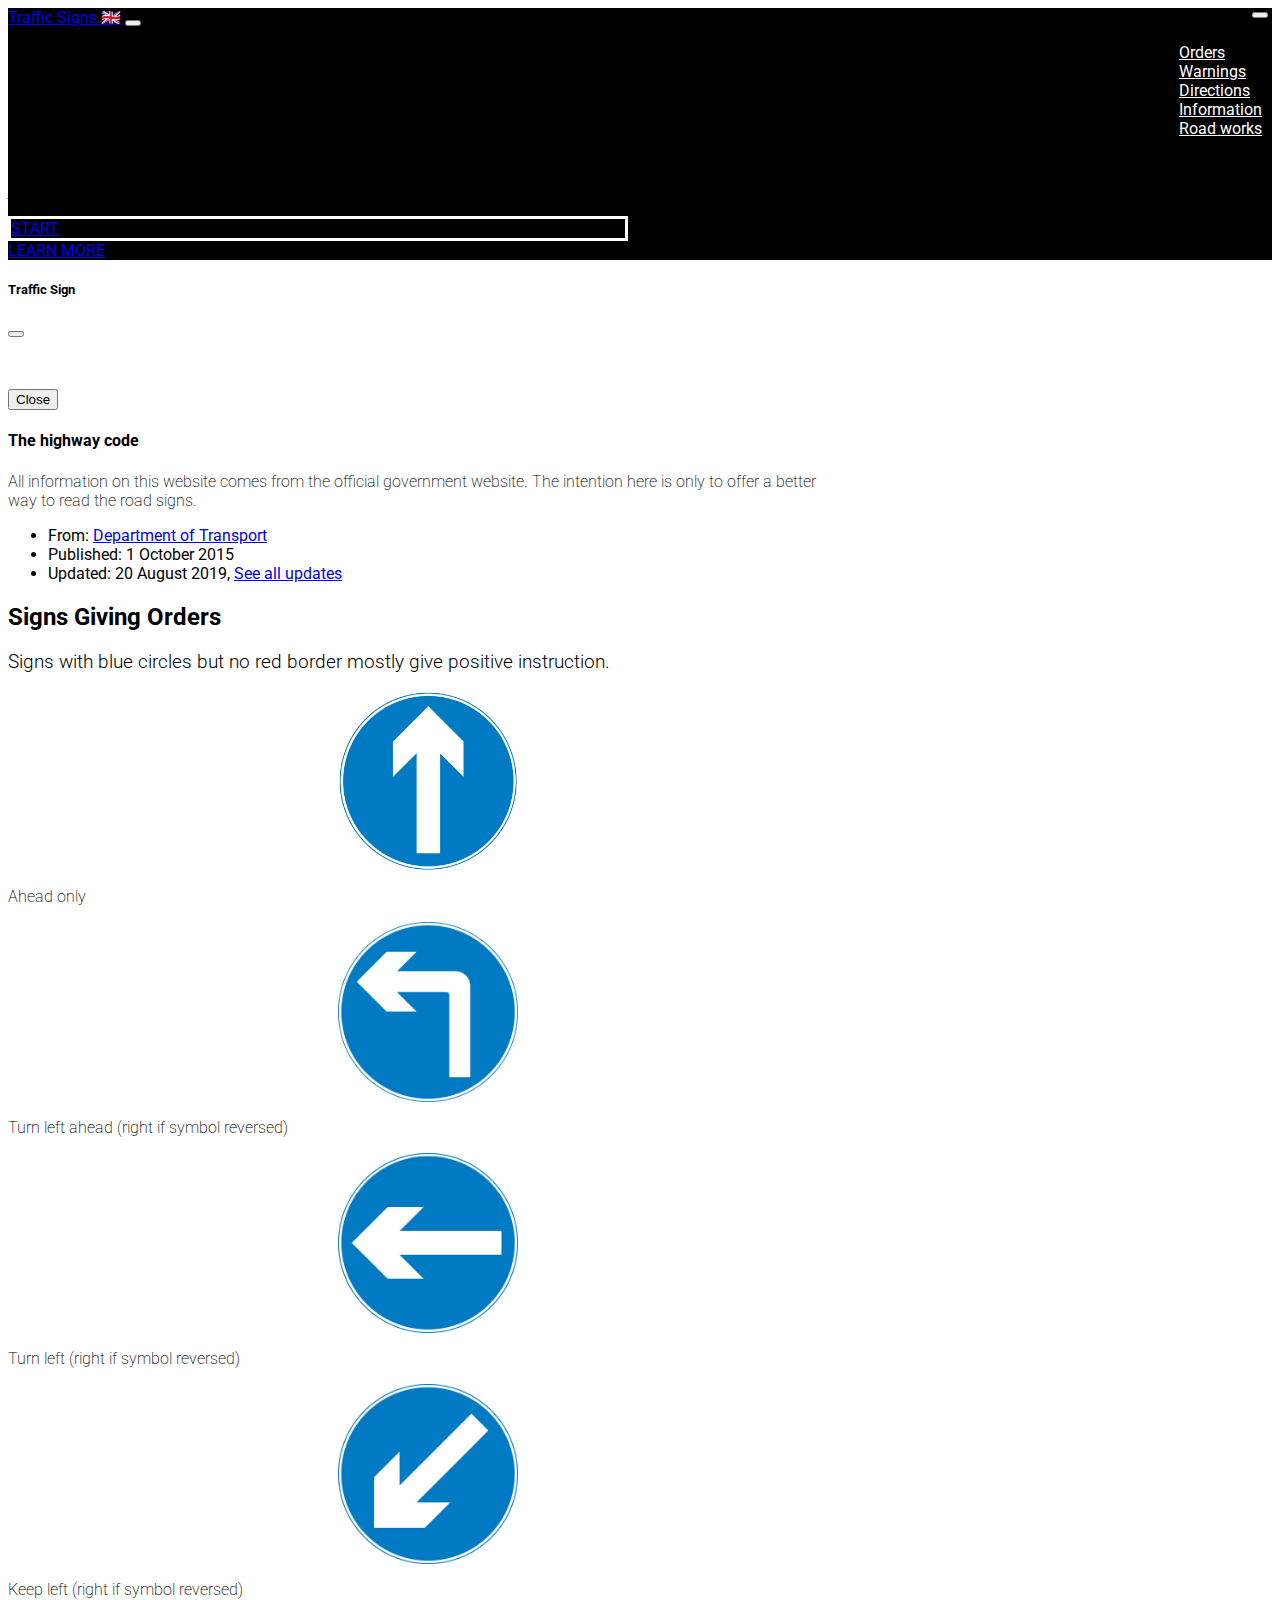
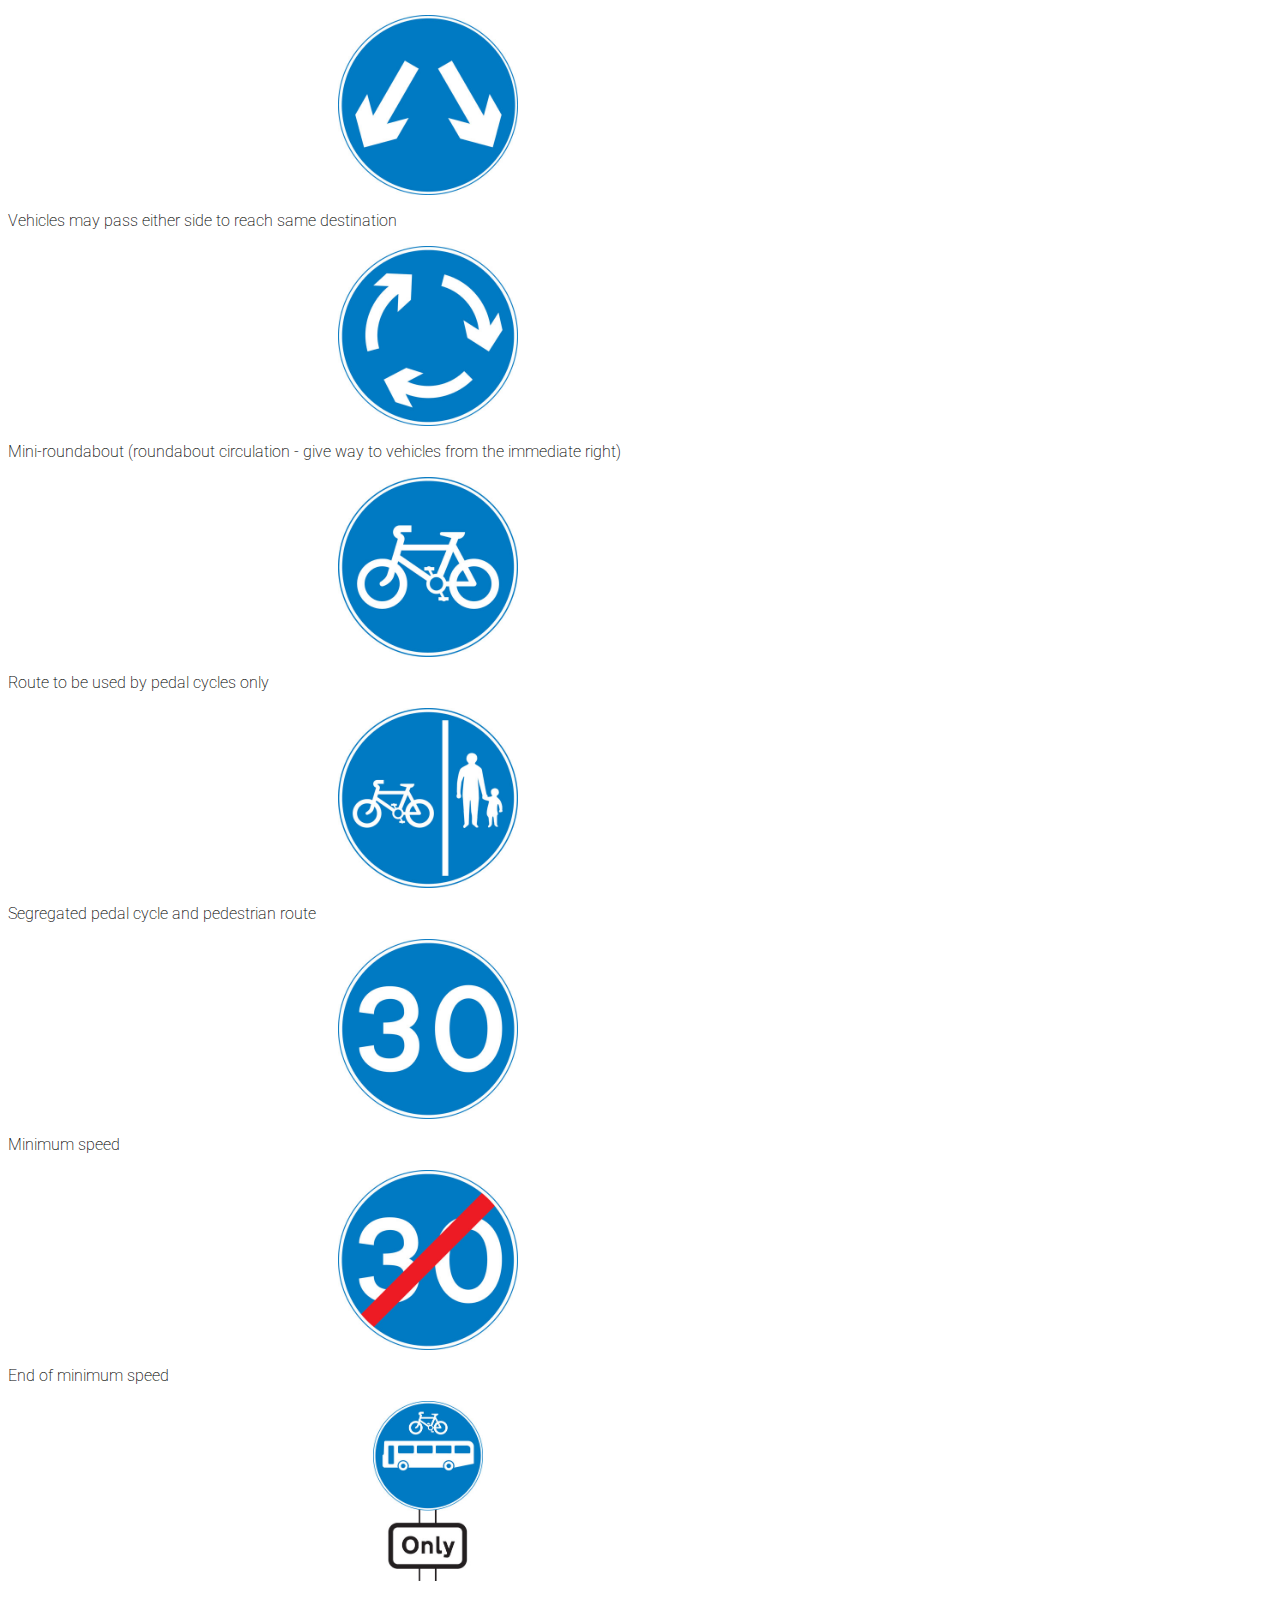
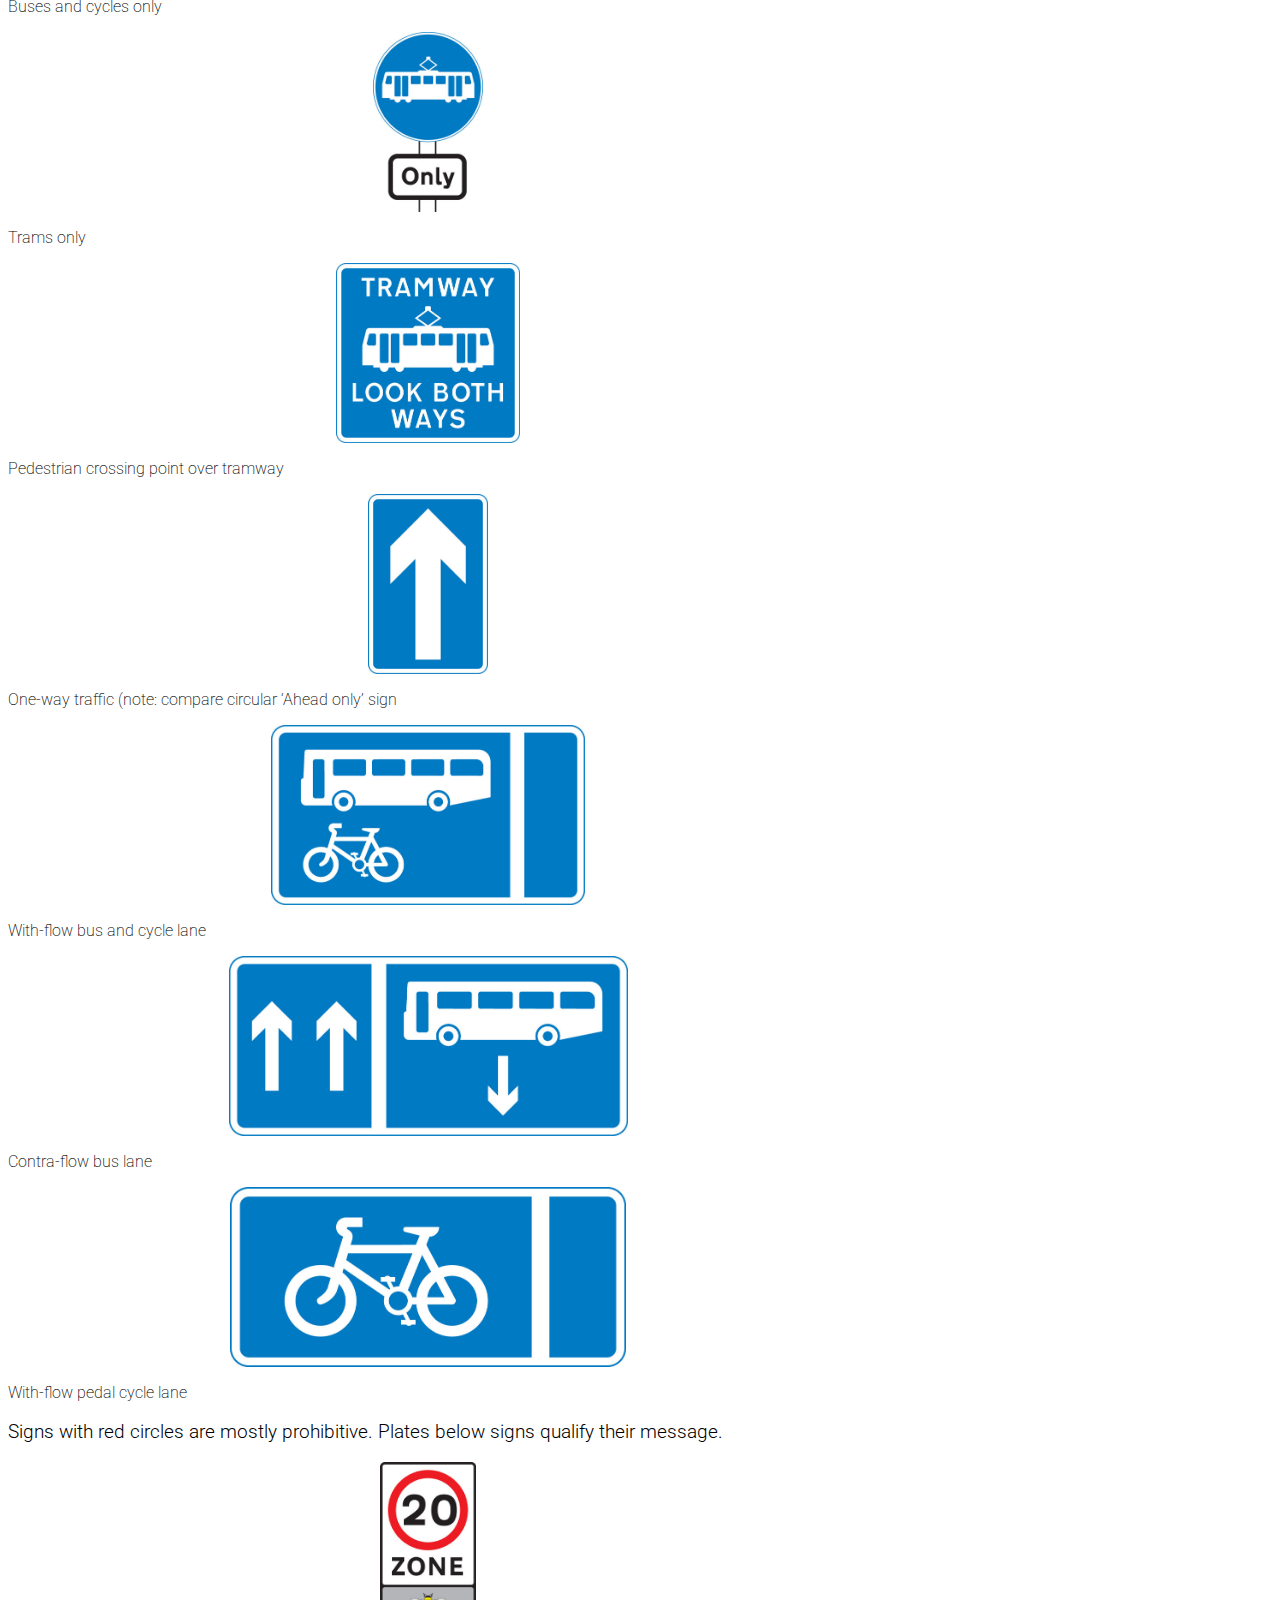
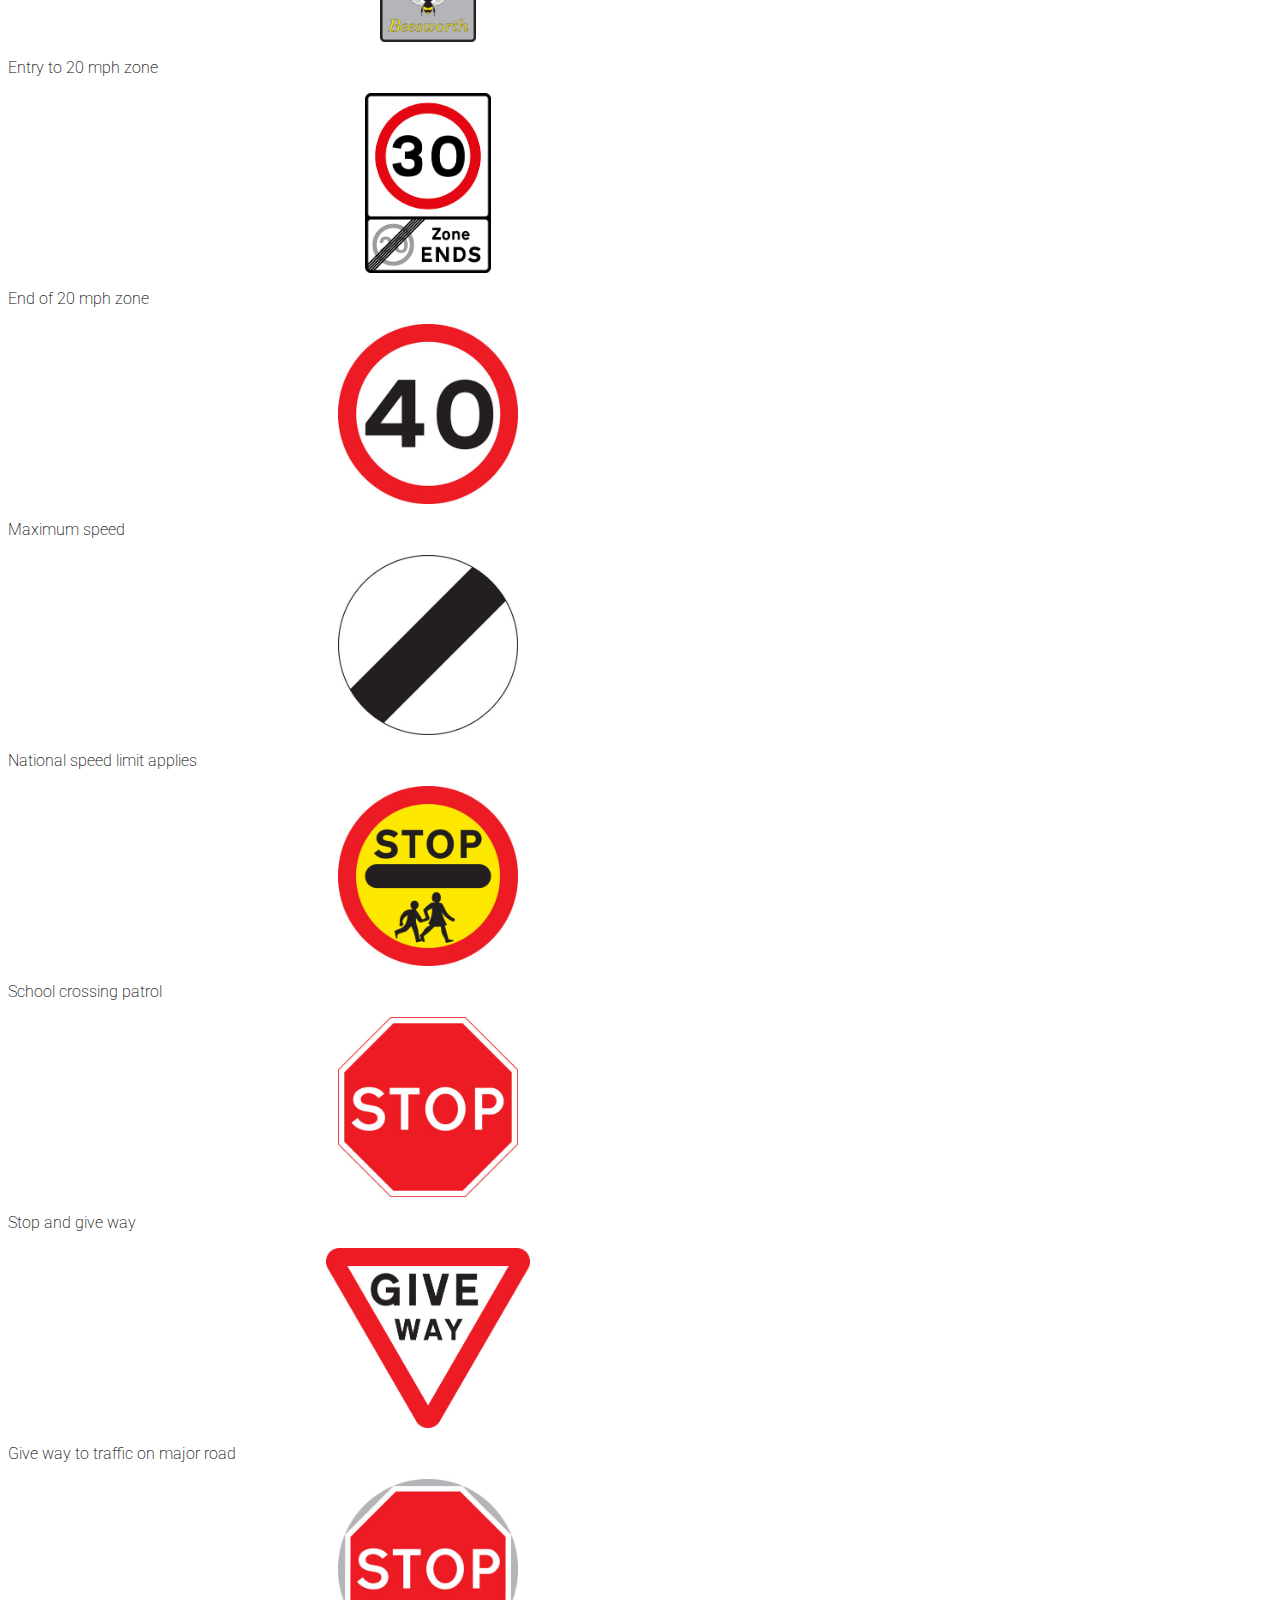
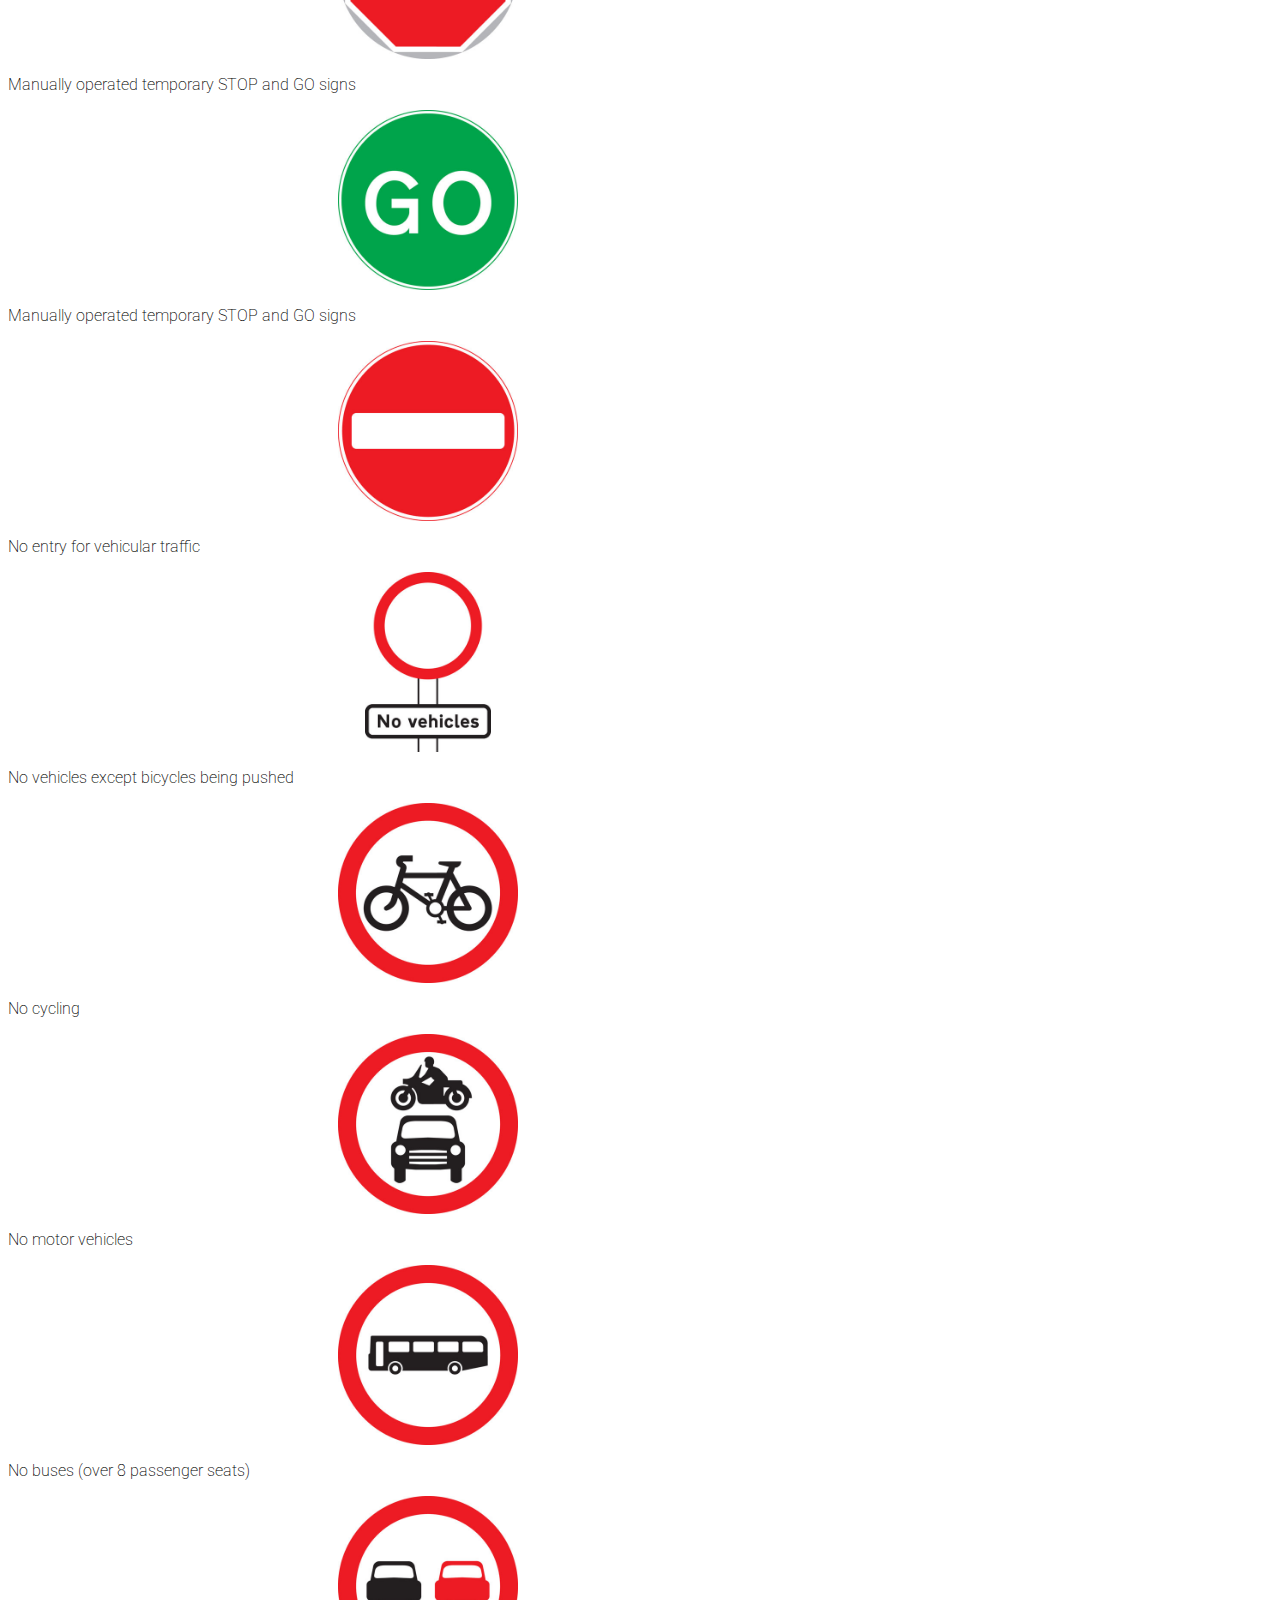
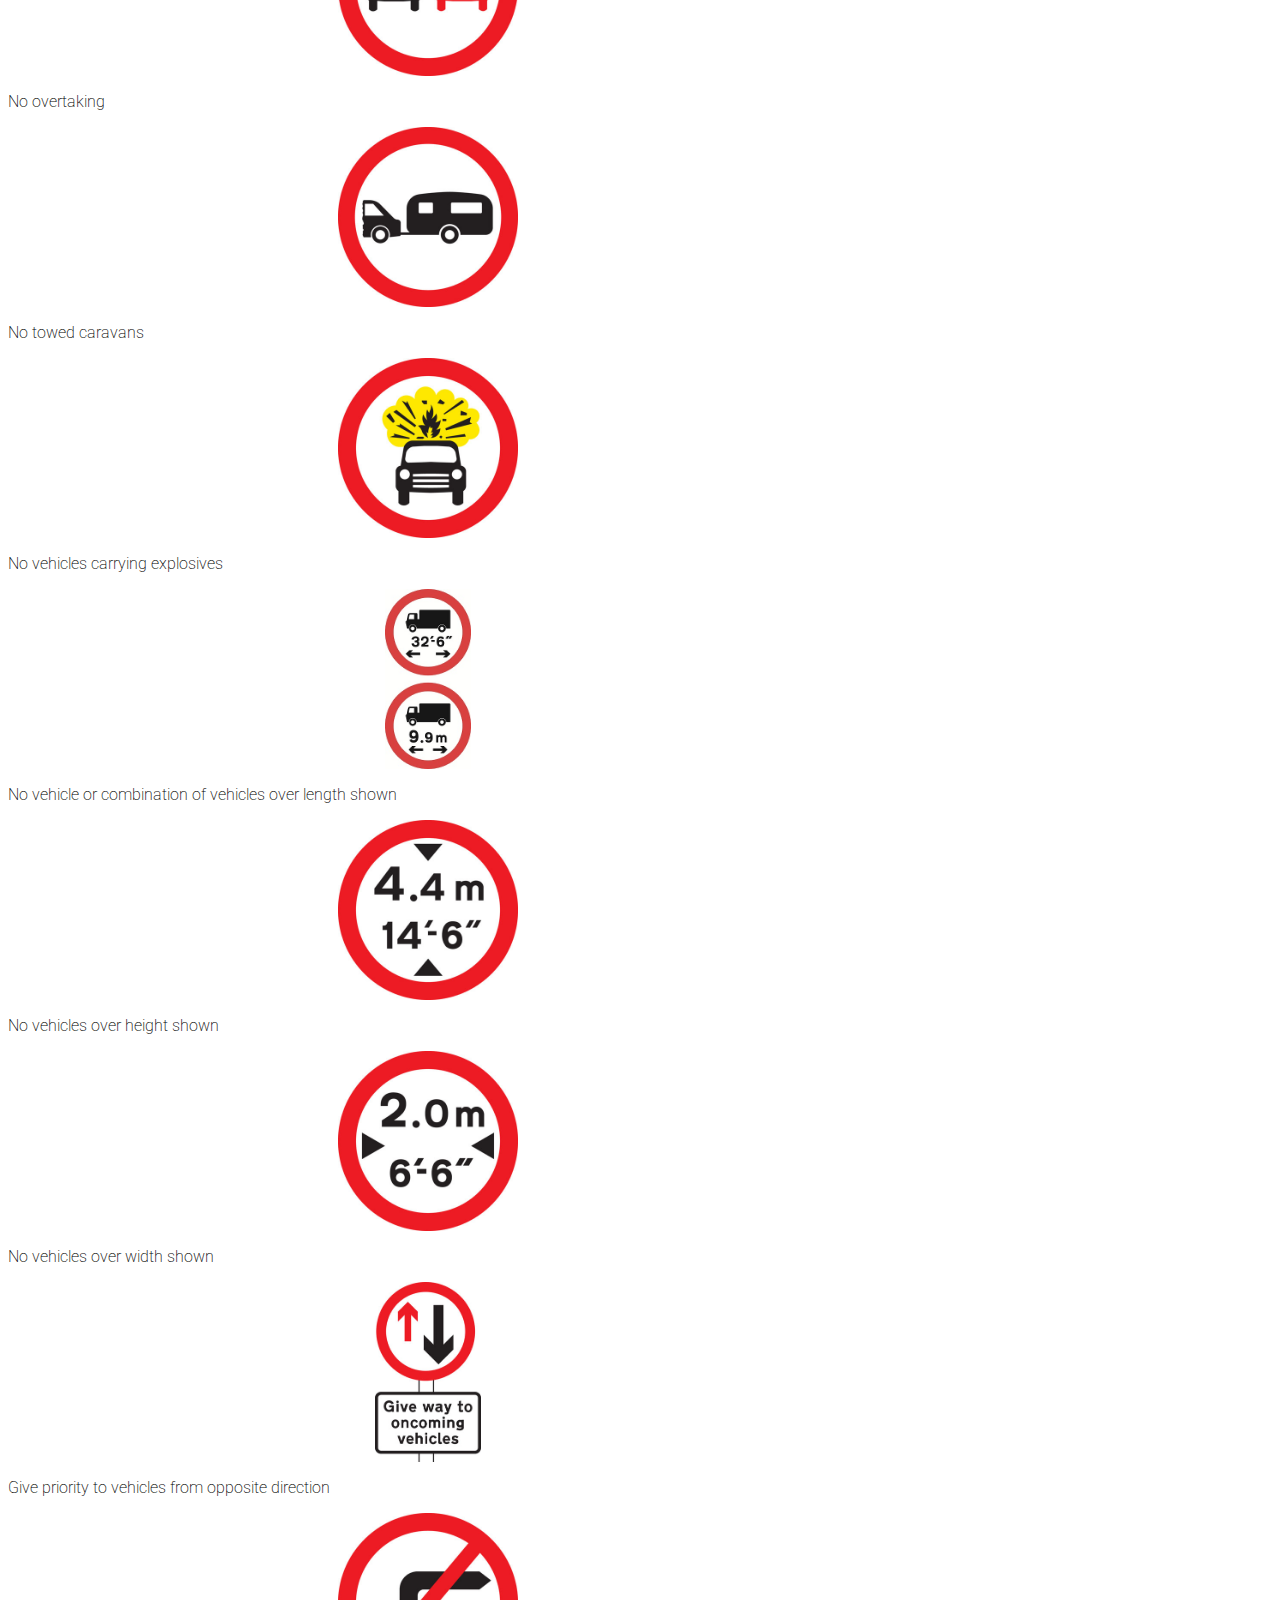
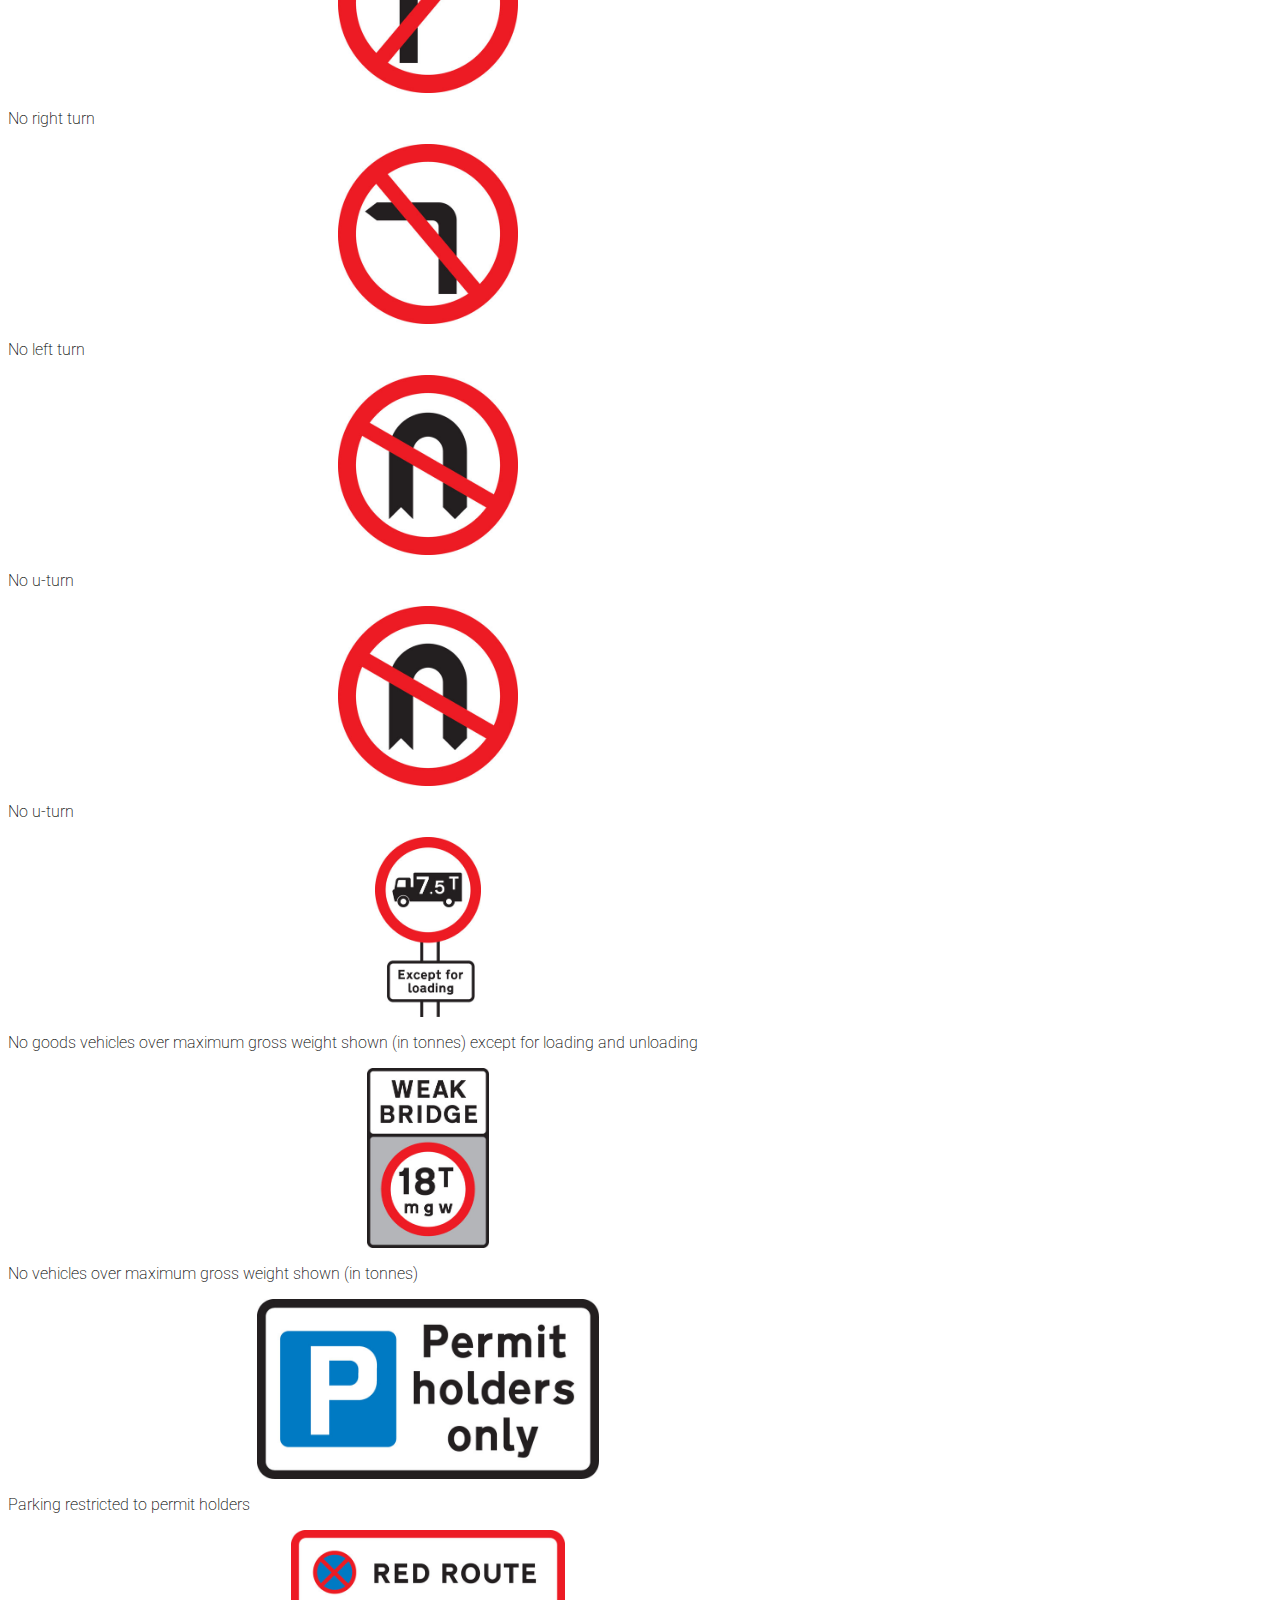
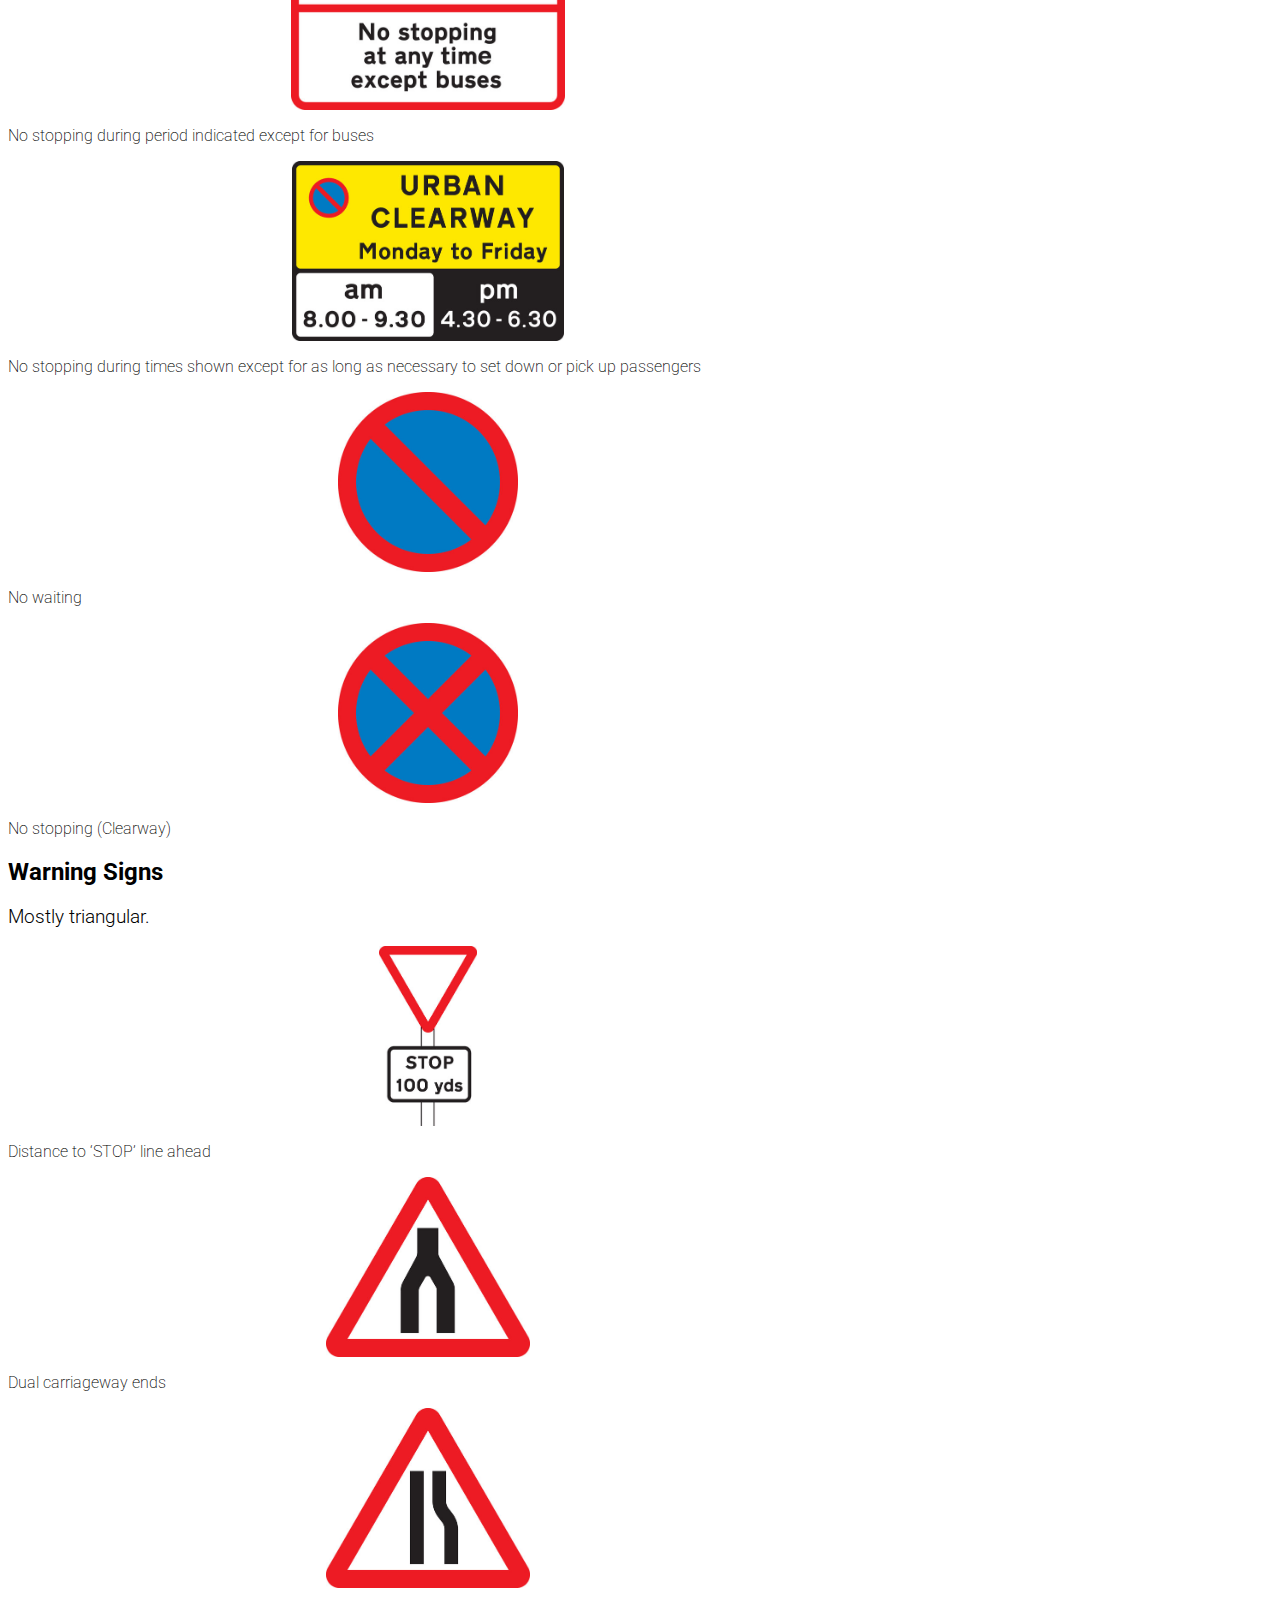
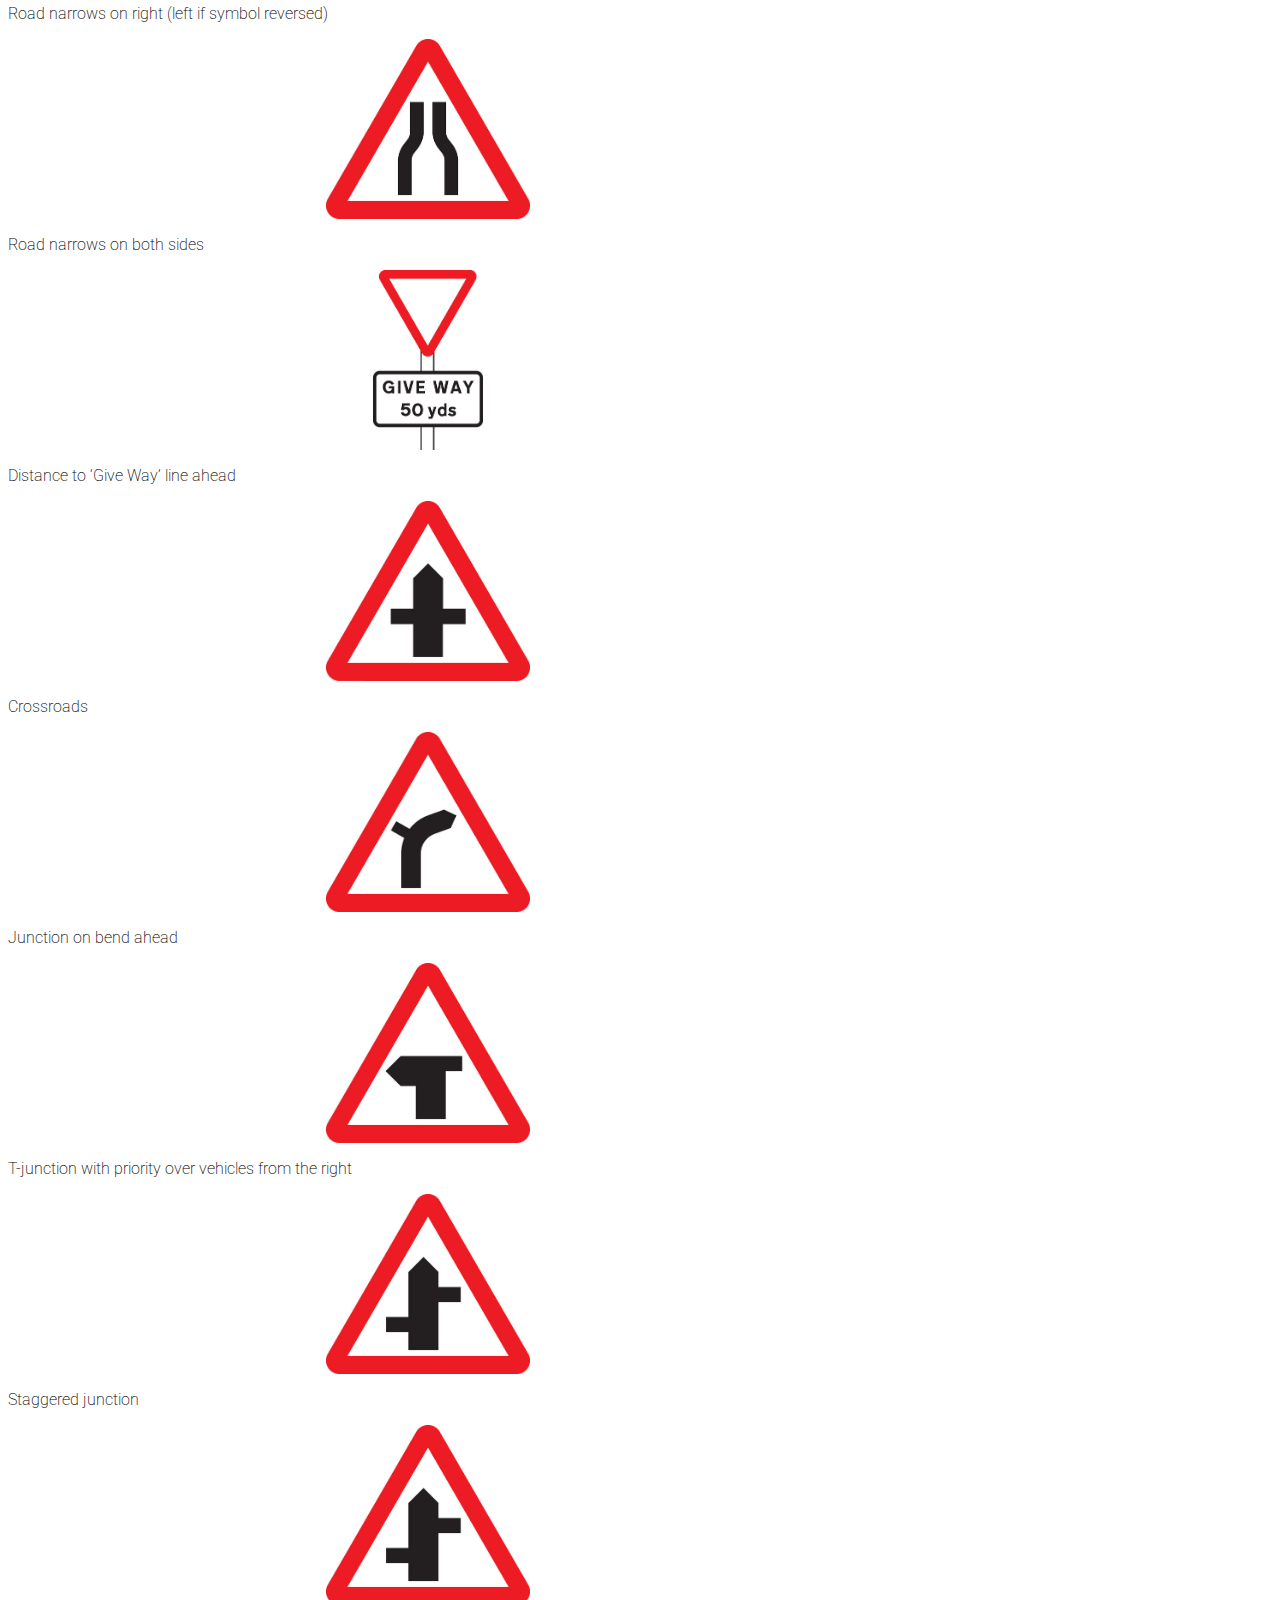
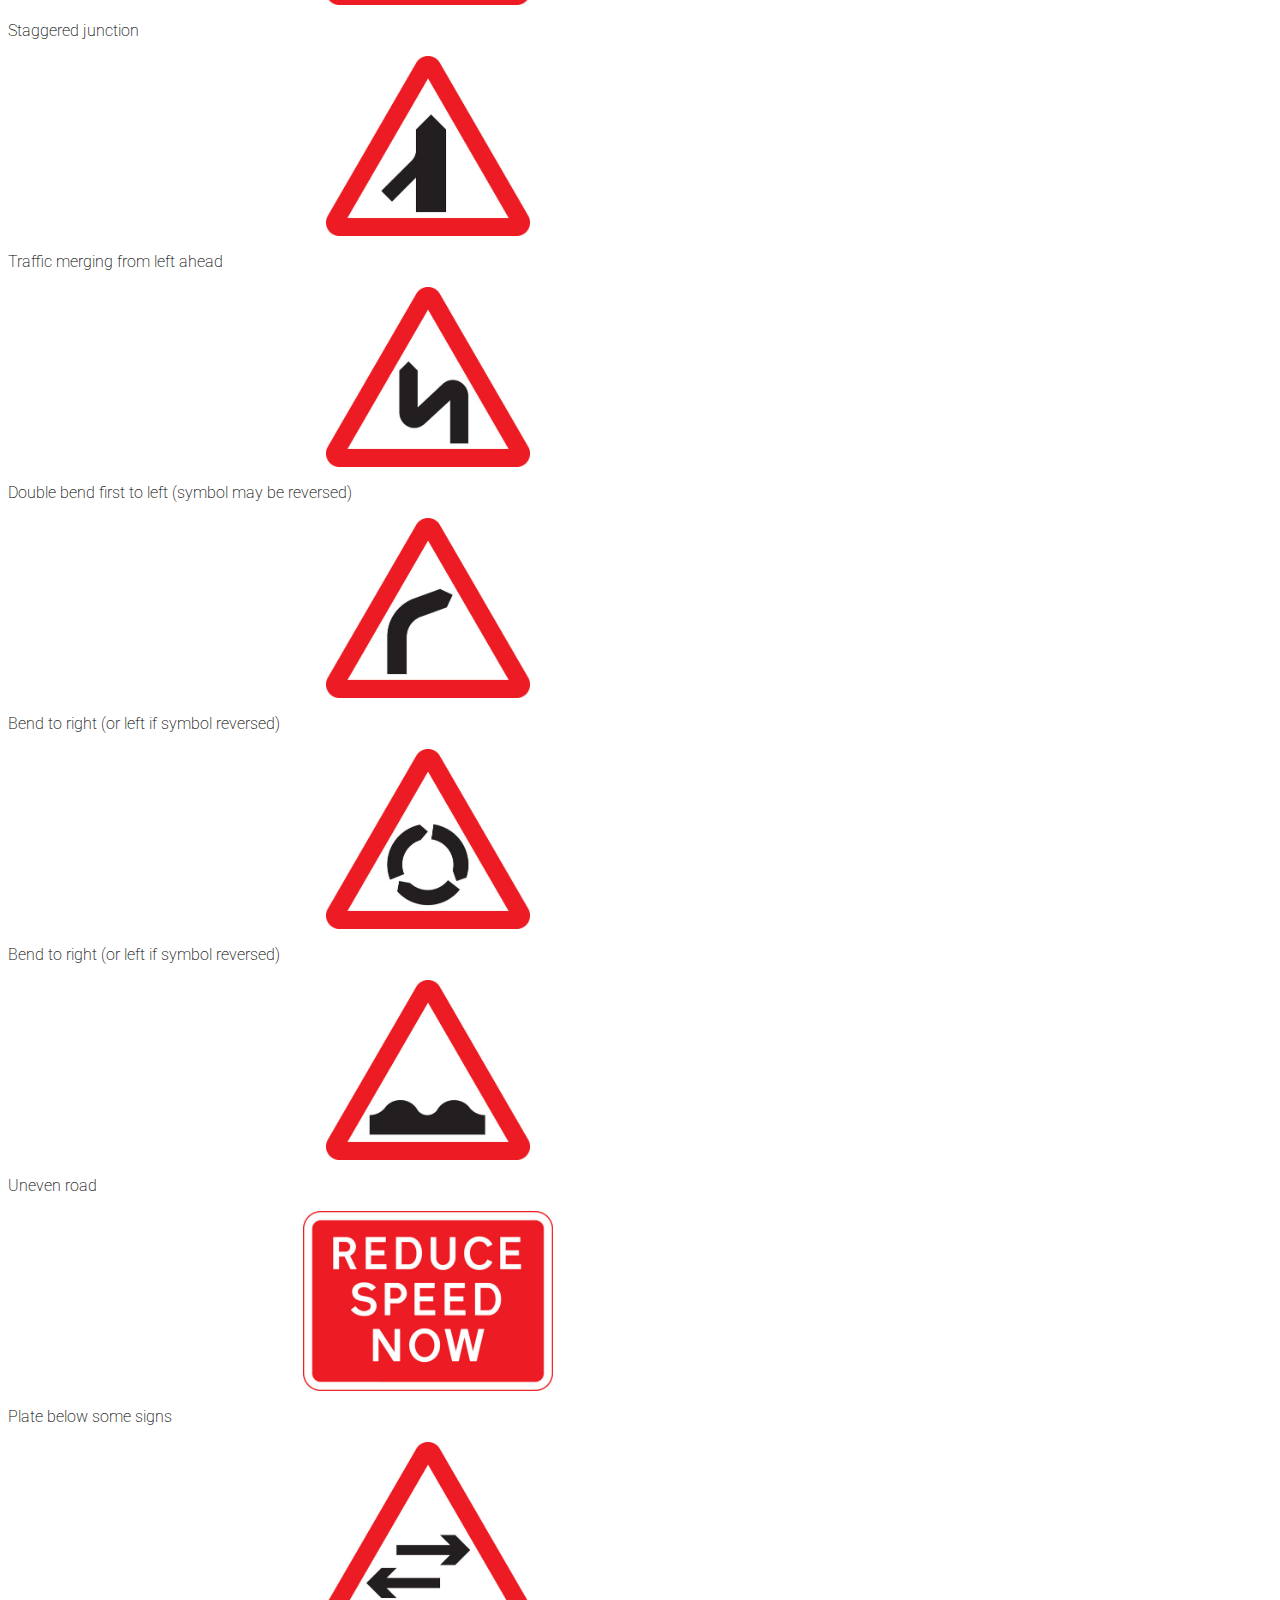
==== commit c9350d12: "disclaimer ready." ====
--- a/index.html
+++ b/index.html
@@ -63,7 +63,7 @@
 
 <!-- Content Begins -->
 
-<main class="container-fluid pt-2">
+<main class="container-fluid pt-2 bg-light">
 	<!--Dynamic Modal -->
 	<div class="modal fade enlarged-sign" id="enlargedSign">
 		<div class="modal-dialog modal-fullscreen-sm-down">
@@ -90,7 +90,24 @@
 
 
 
-	<div class="wrap bg-light">
+	<div class="wrap">
+		<section class="disclaimer container container-custom">
+			<div class="row">
+				<div class="col">
+					<div class="card py-2 shadow-sm">
+						<div class="card-body">
+							<h4 class="card-title">The highway code</h5>
+							<p>All information on this website comes from the official government website. The intention here is only to offer a better way to read the road signs.</p>
+							<ul class="list-group list-group-flush">
+								<li class="list-group-item">From: <a href="#">Department of Transport</a></li>
+								<li class="list-group-item">Published: 1 October 2015</li>
+								<li class="list-group-item">Updated: 20 August 2019, <a href="#">See all updates</a></li>
+							</ul>
+						</div>
+					</div>	
+				</div>
+			</div>
+		</section>
 		<!------------Signs Giving Orders START-------------->
 		<section class="container container-custom pt-5 pb-4" id="orders">
 			
--- a/style.css
+++ b/style.css
@@ -91,6 +91,6 @@
 
 
 .active {
-	color: red !important;
+	background-color: #333;
 }
 
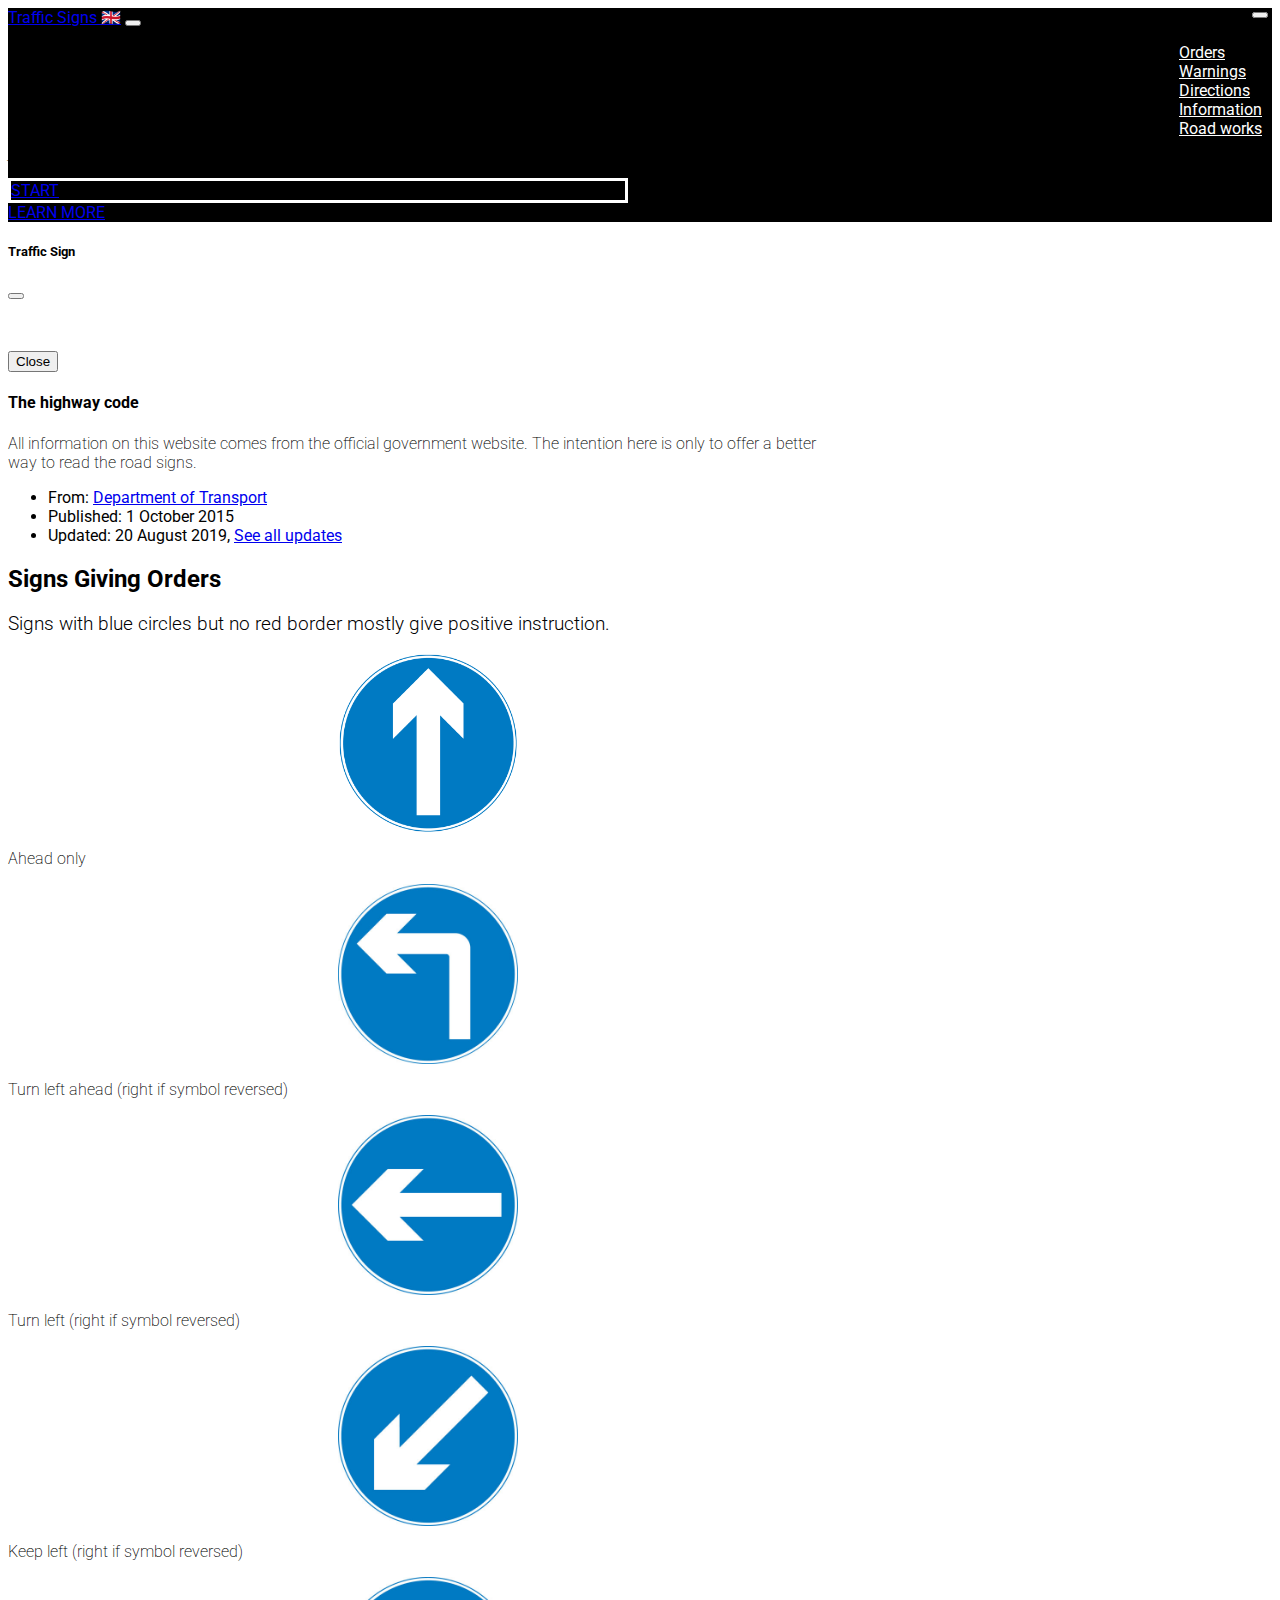
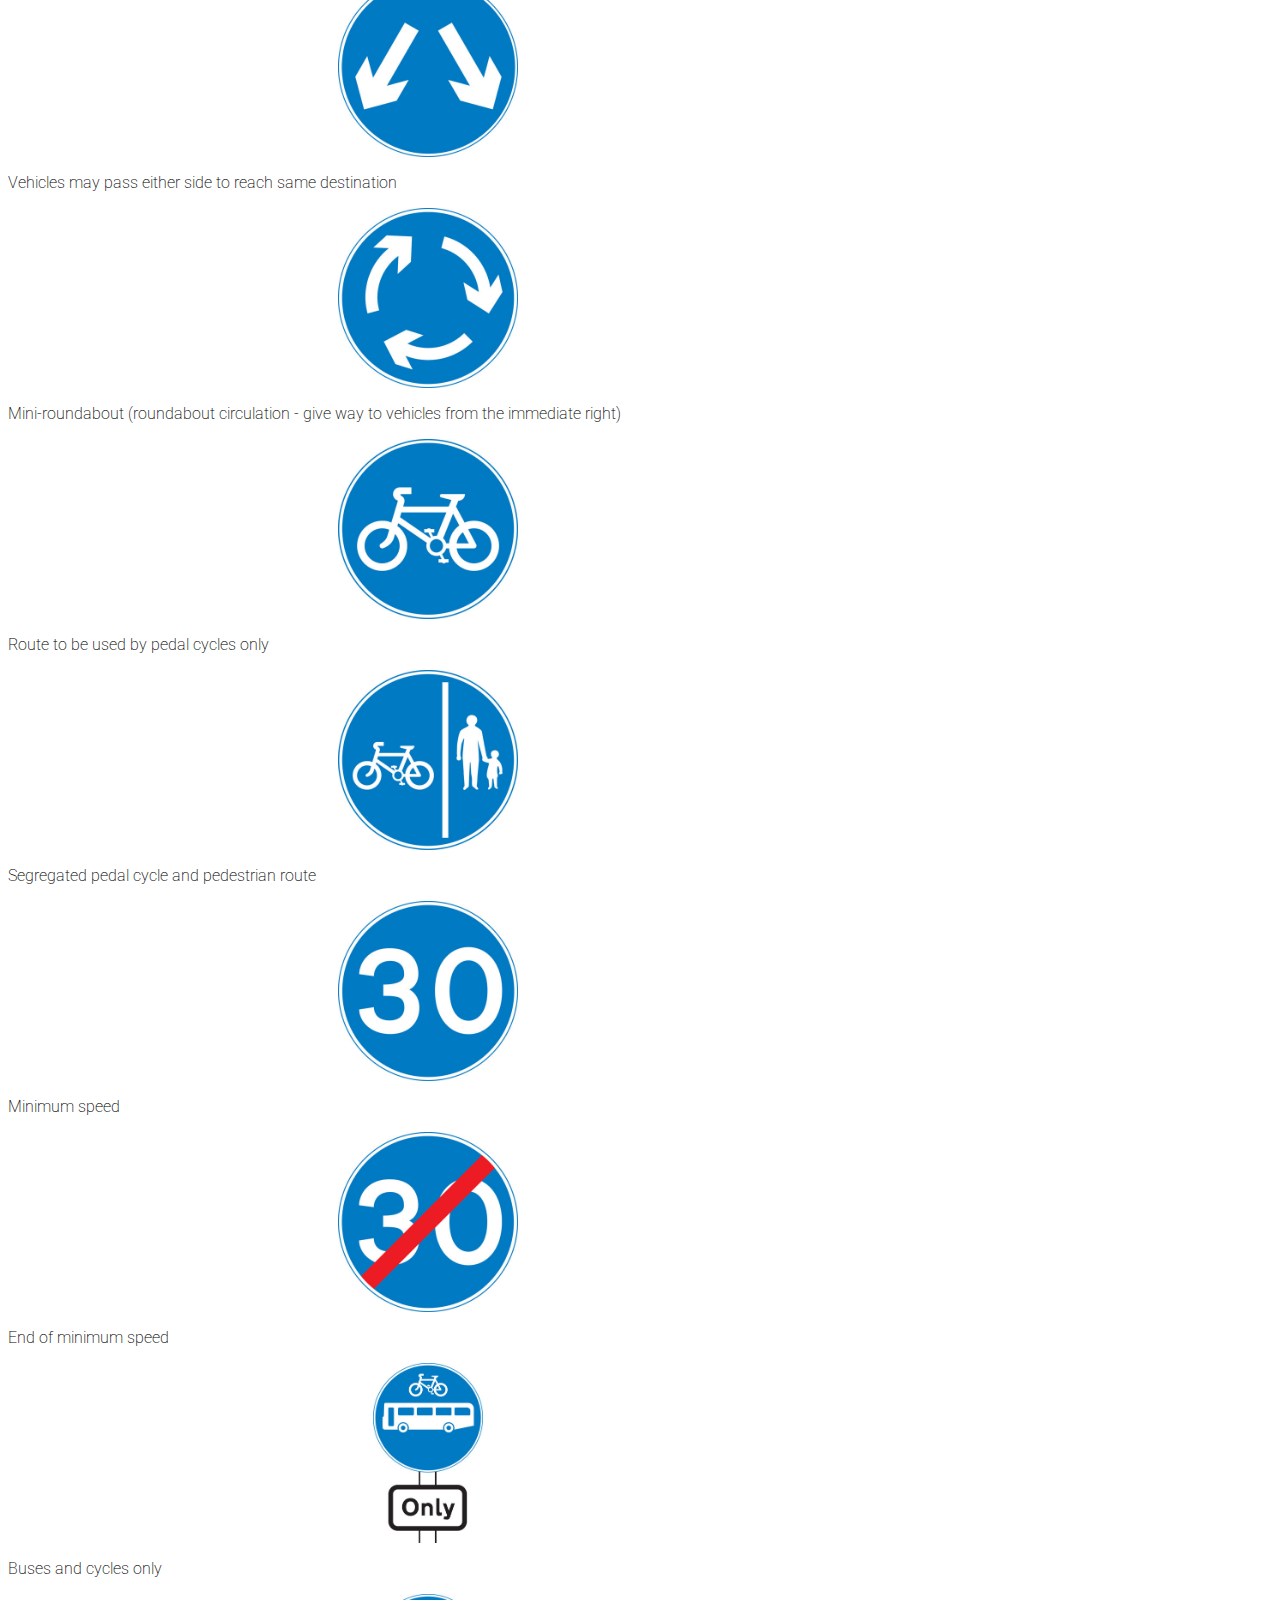
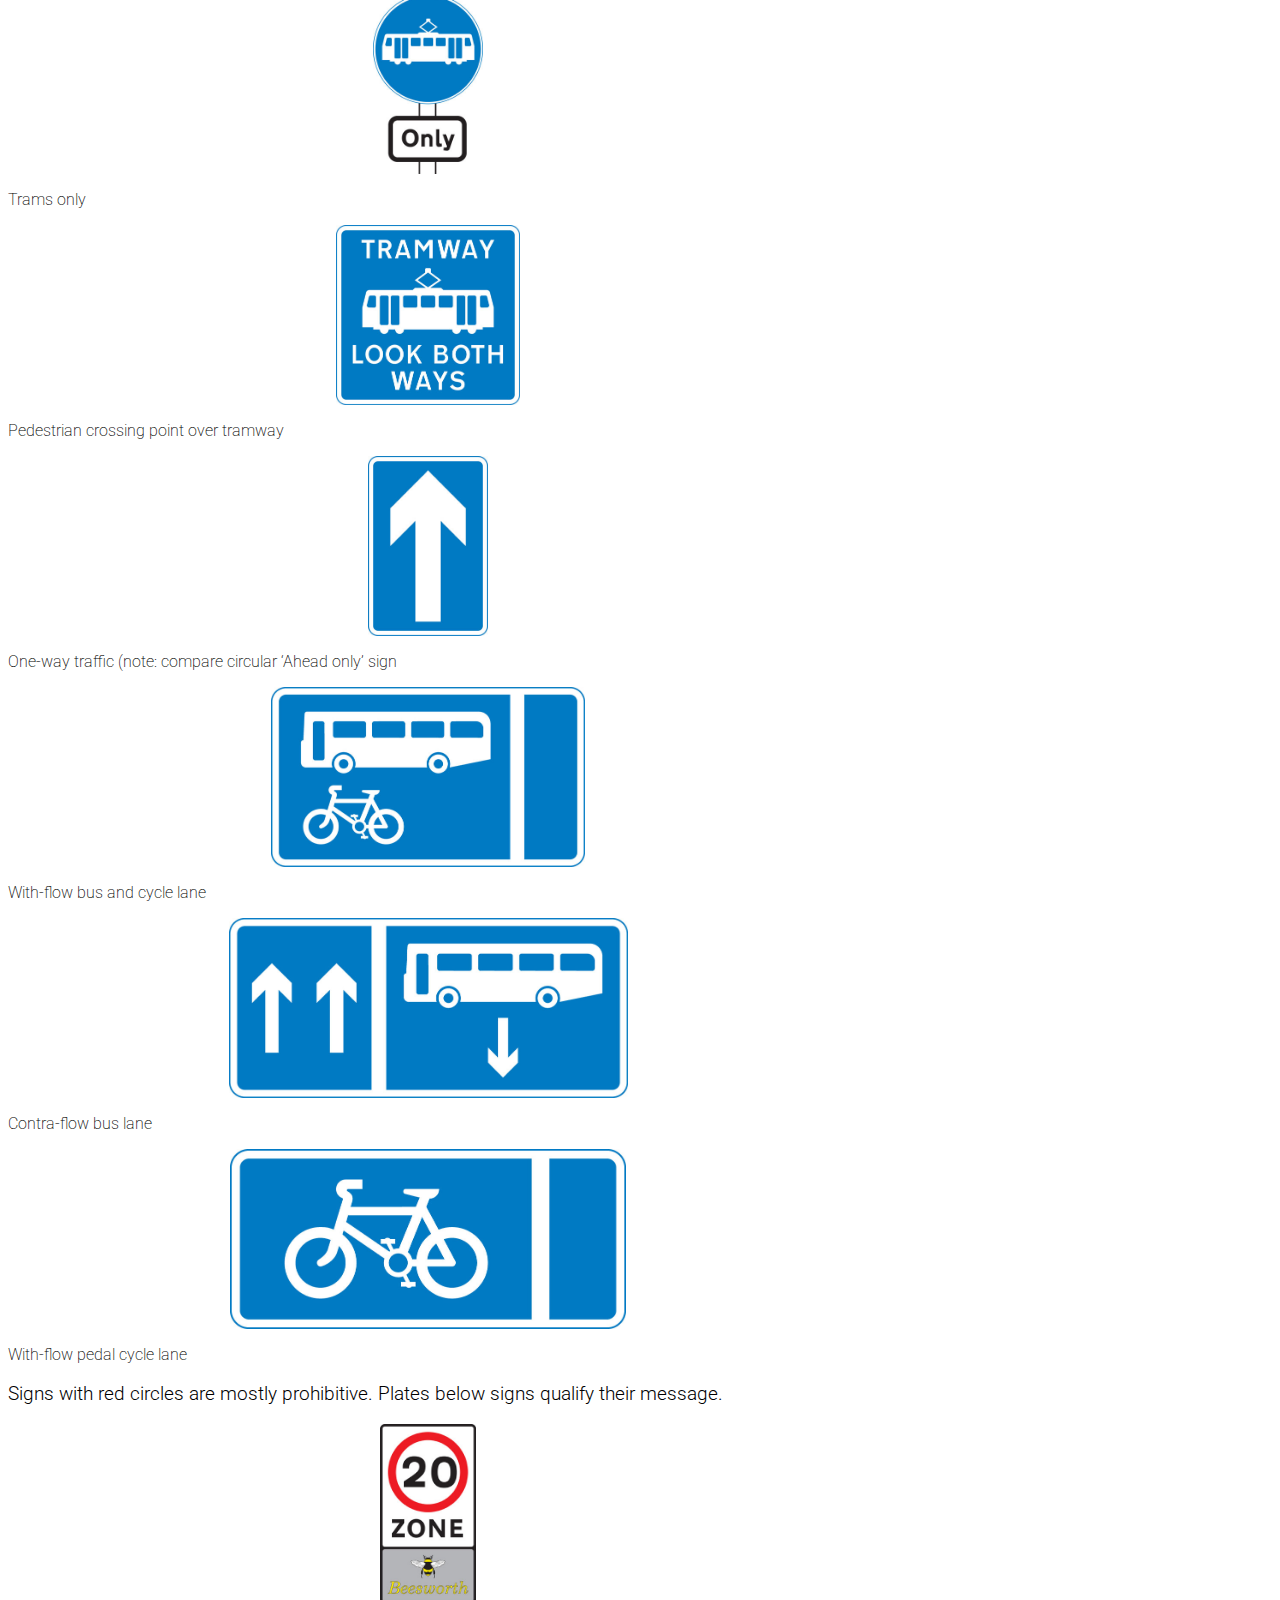
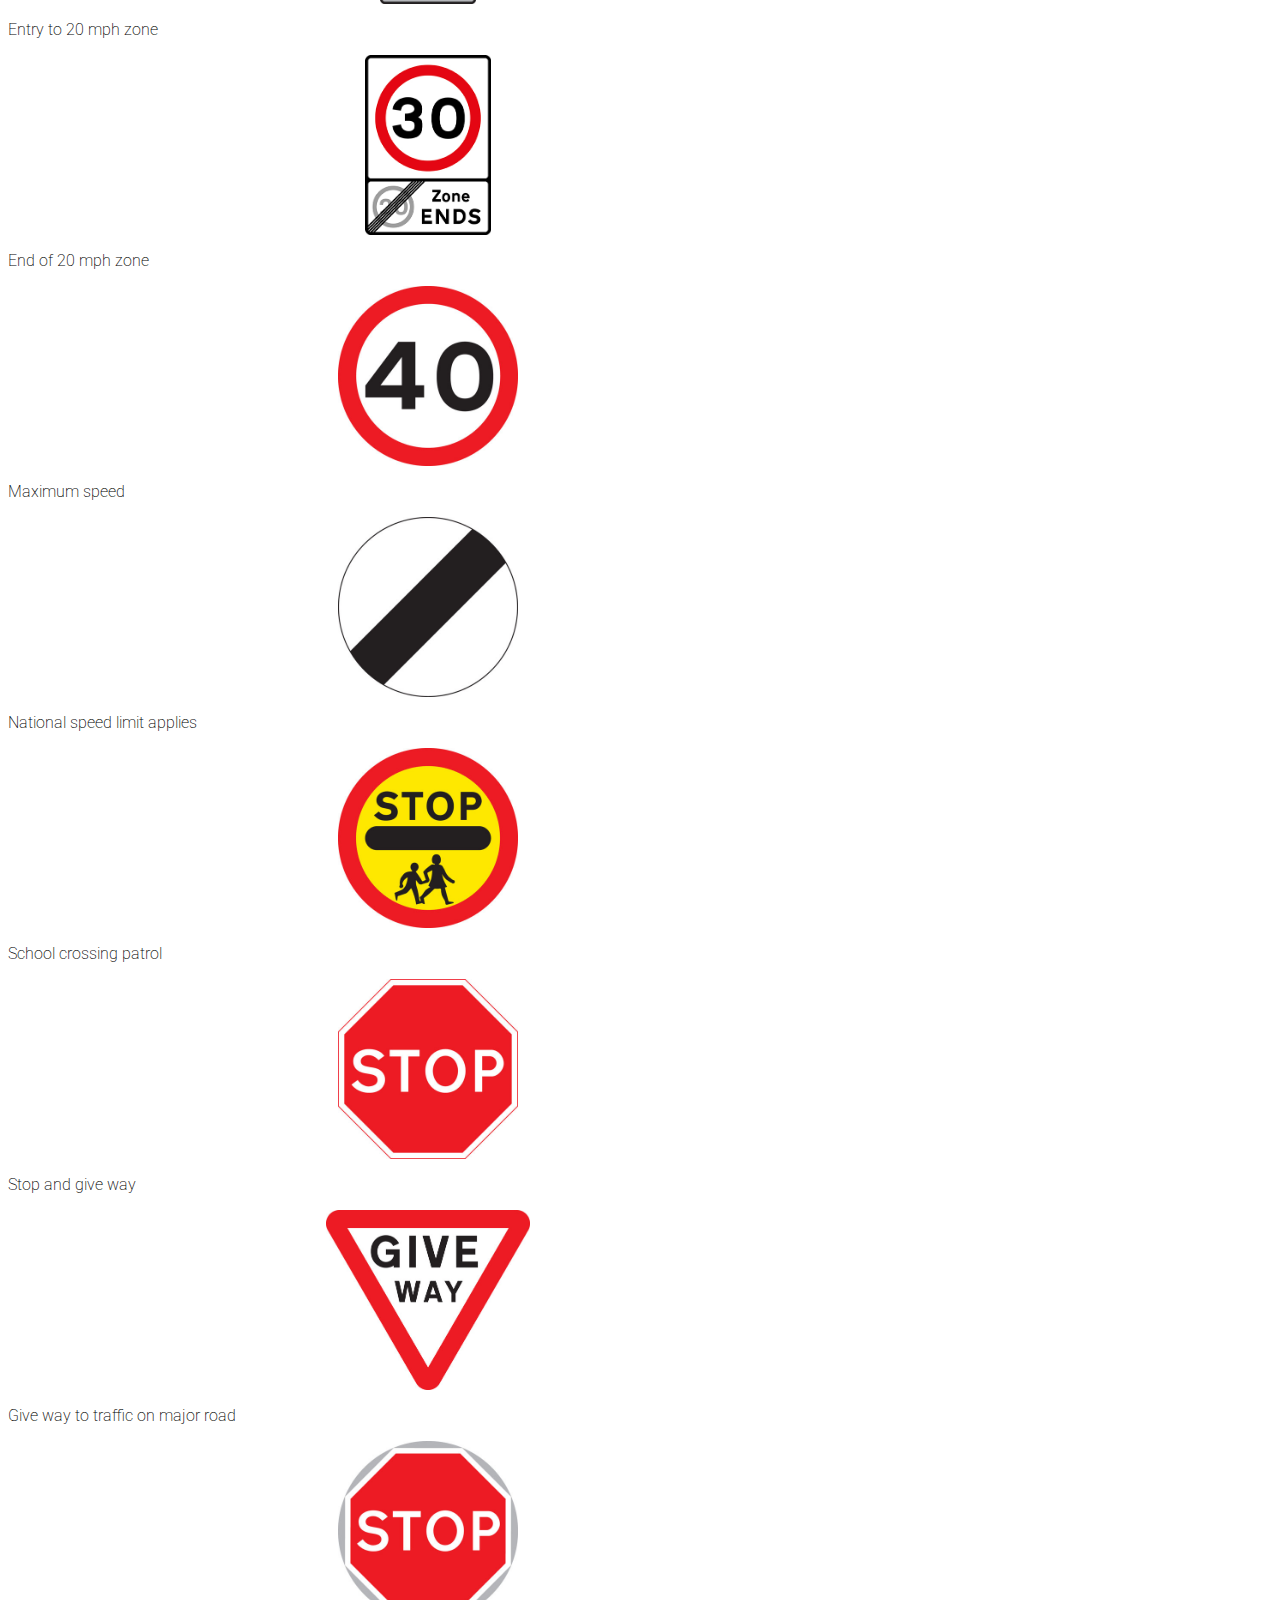
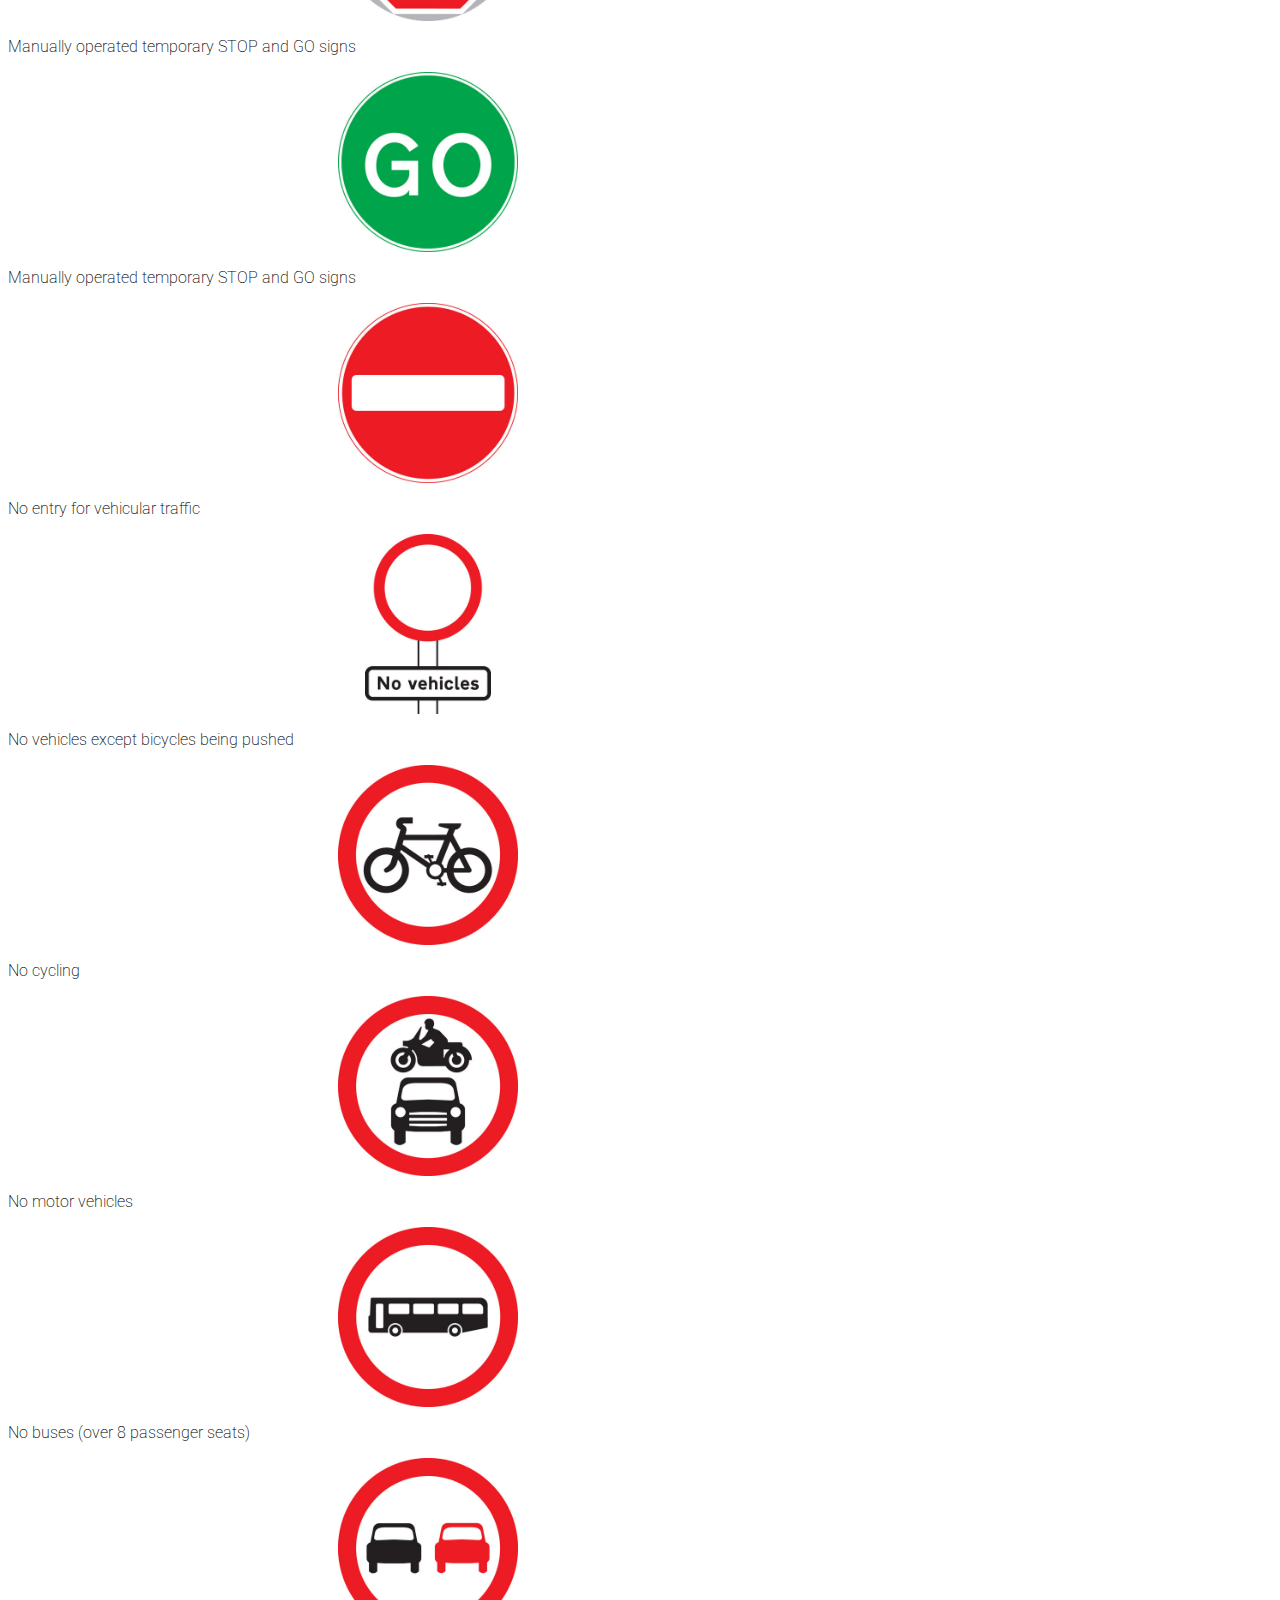
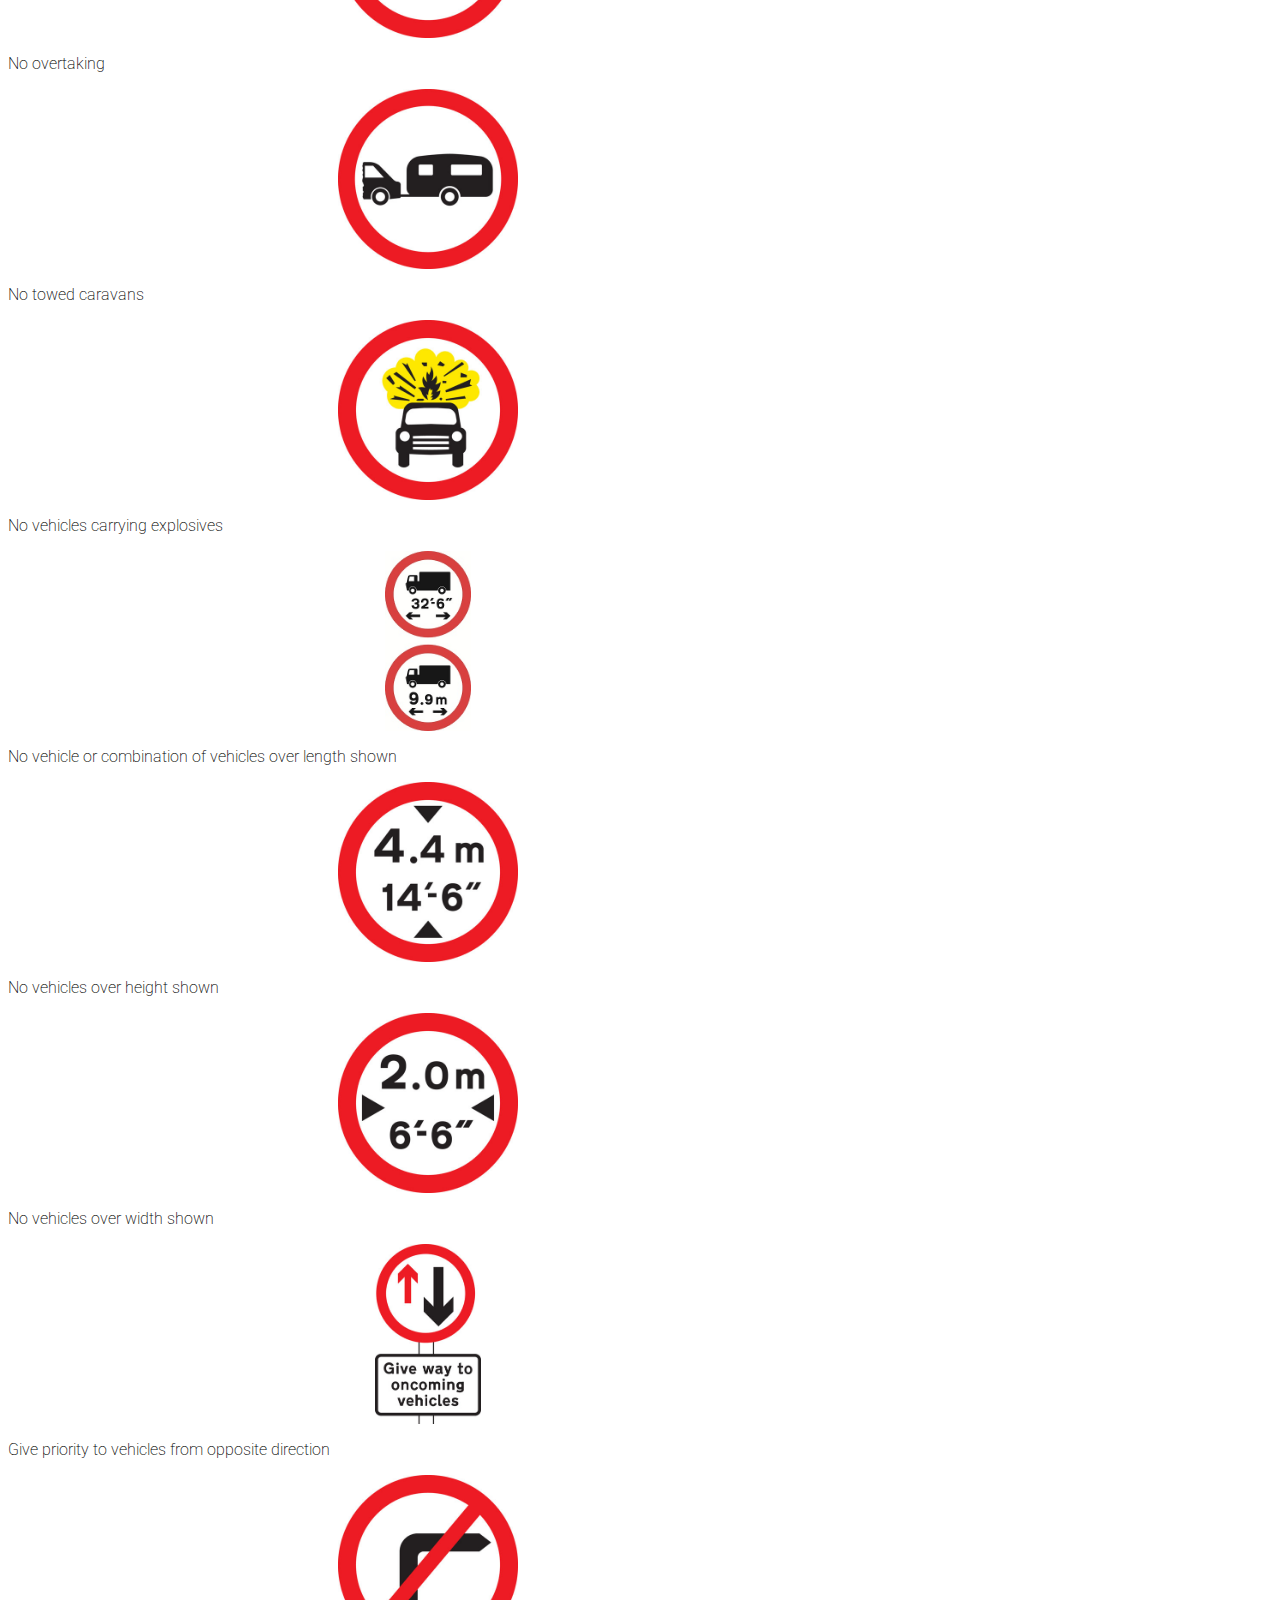
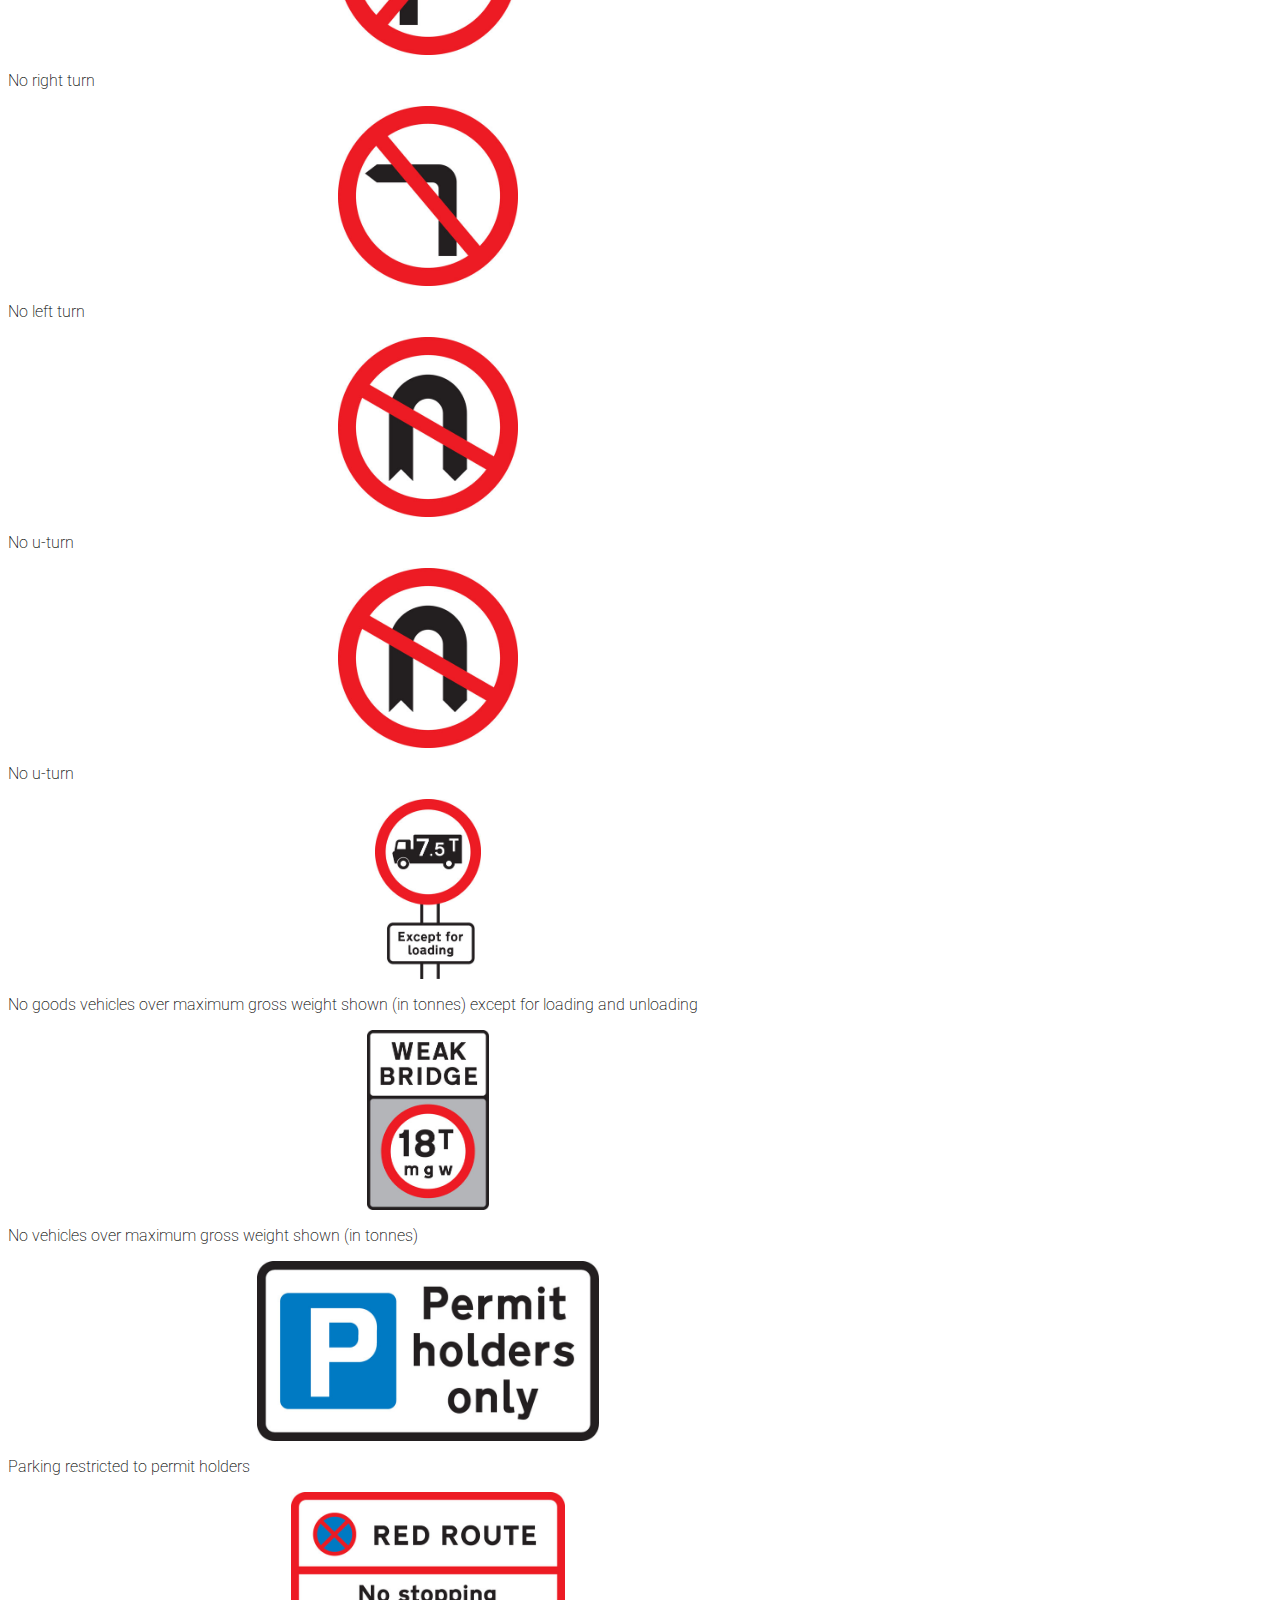
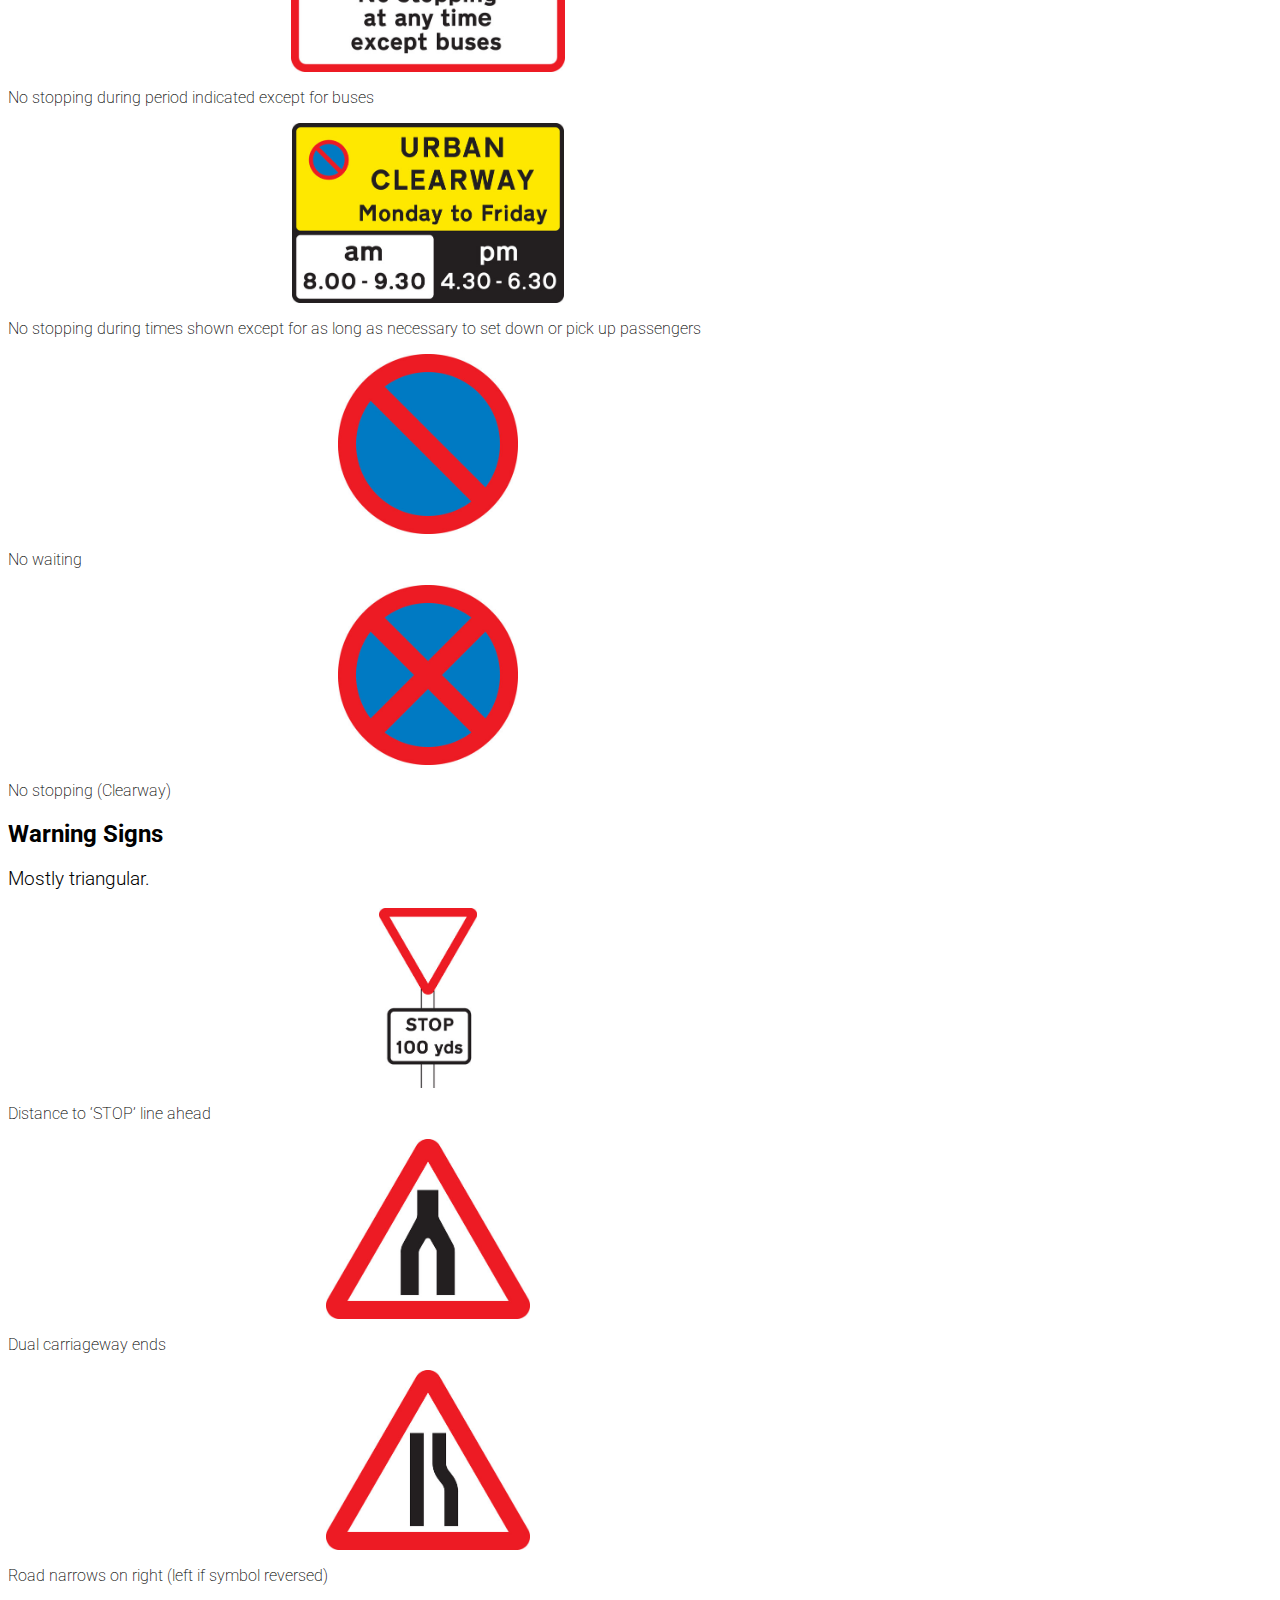
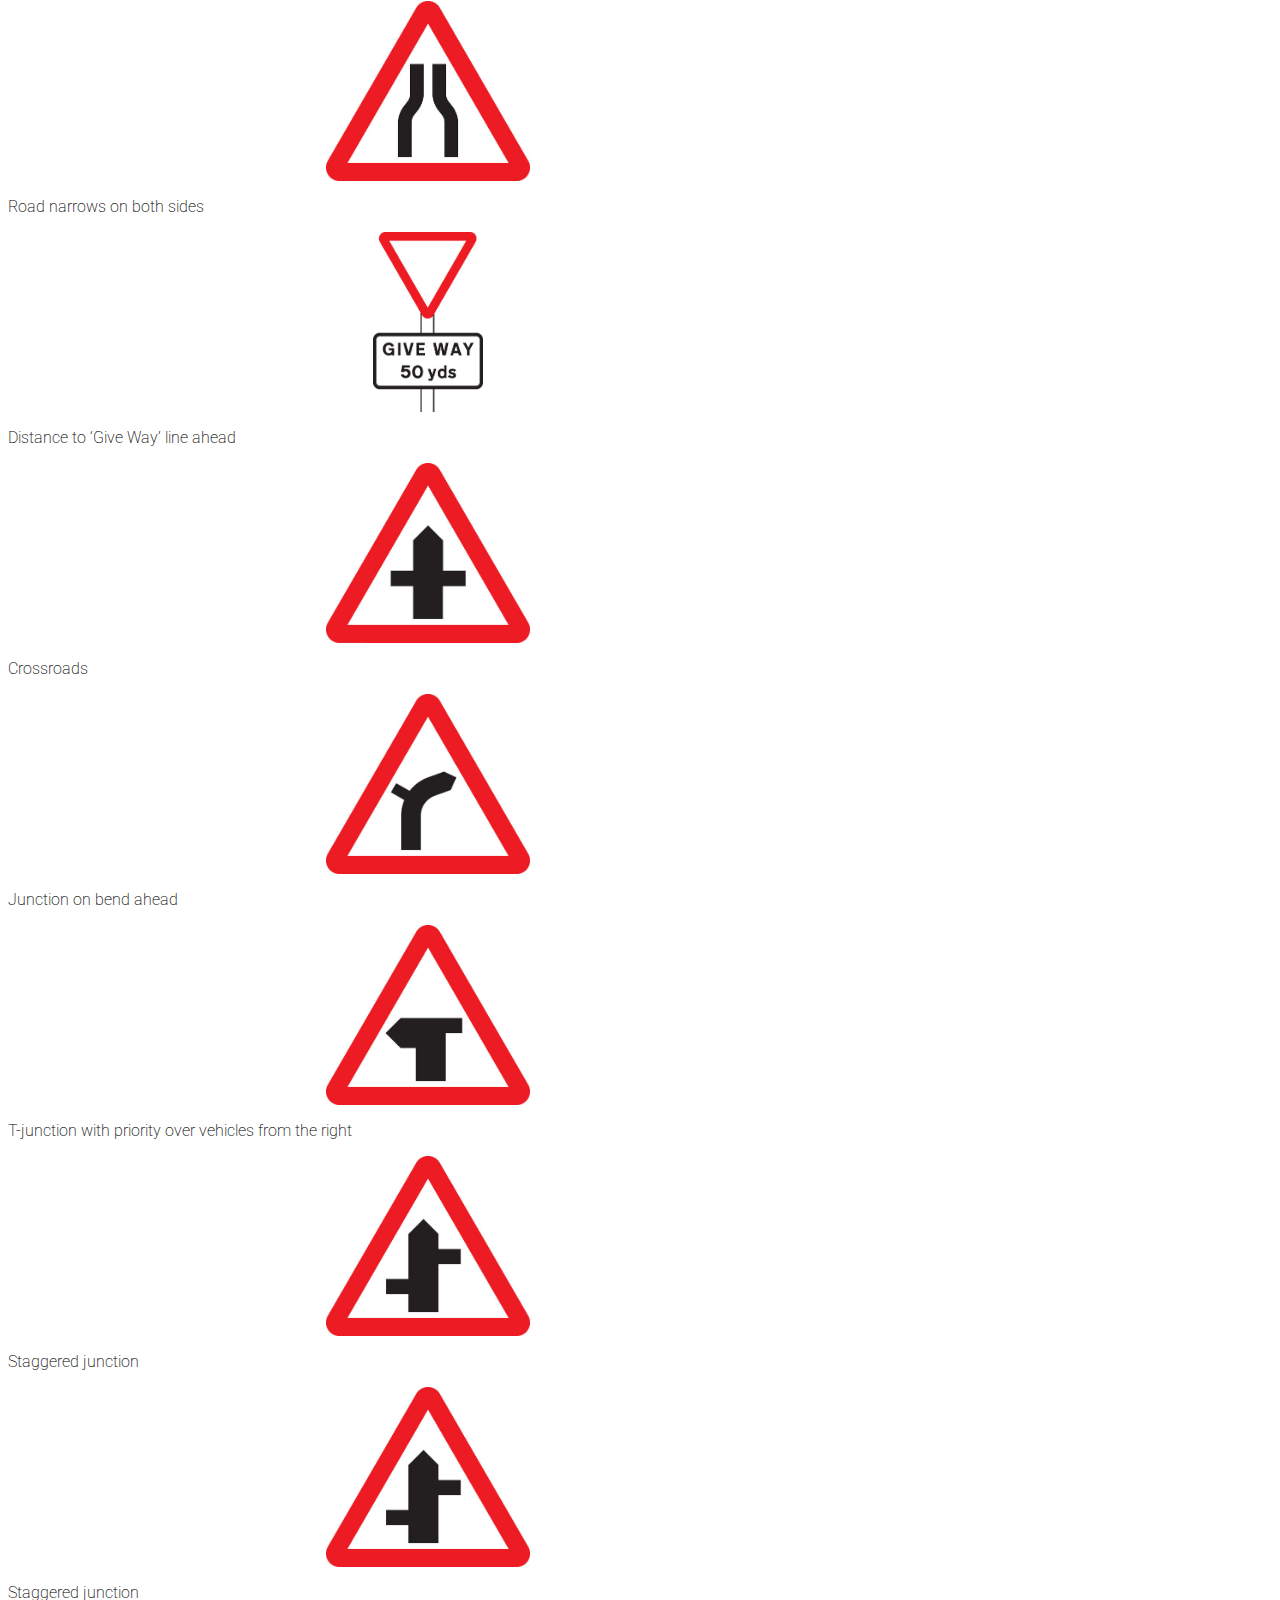
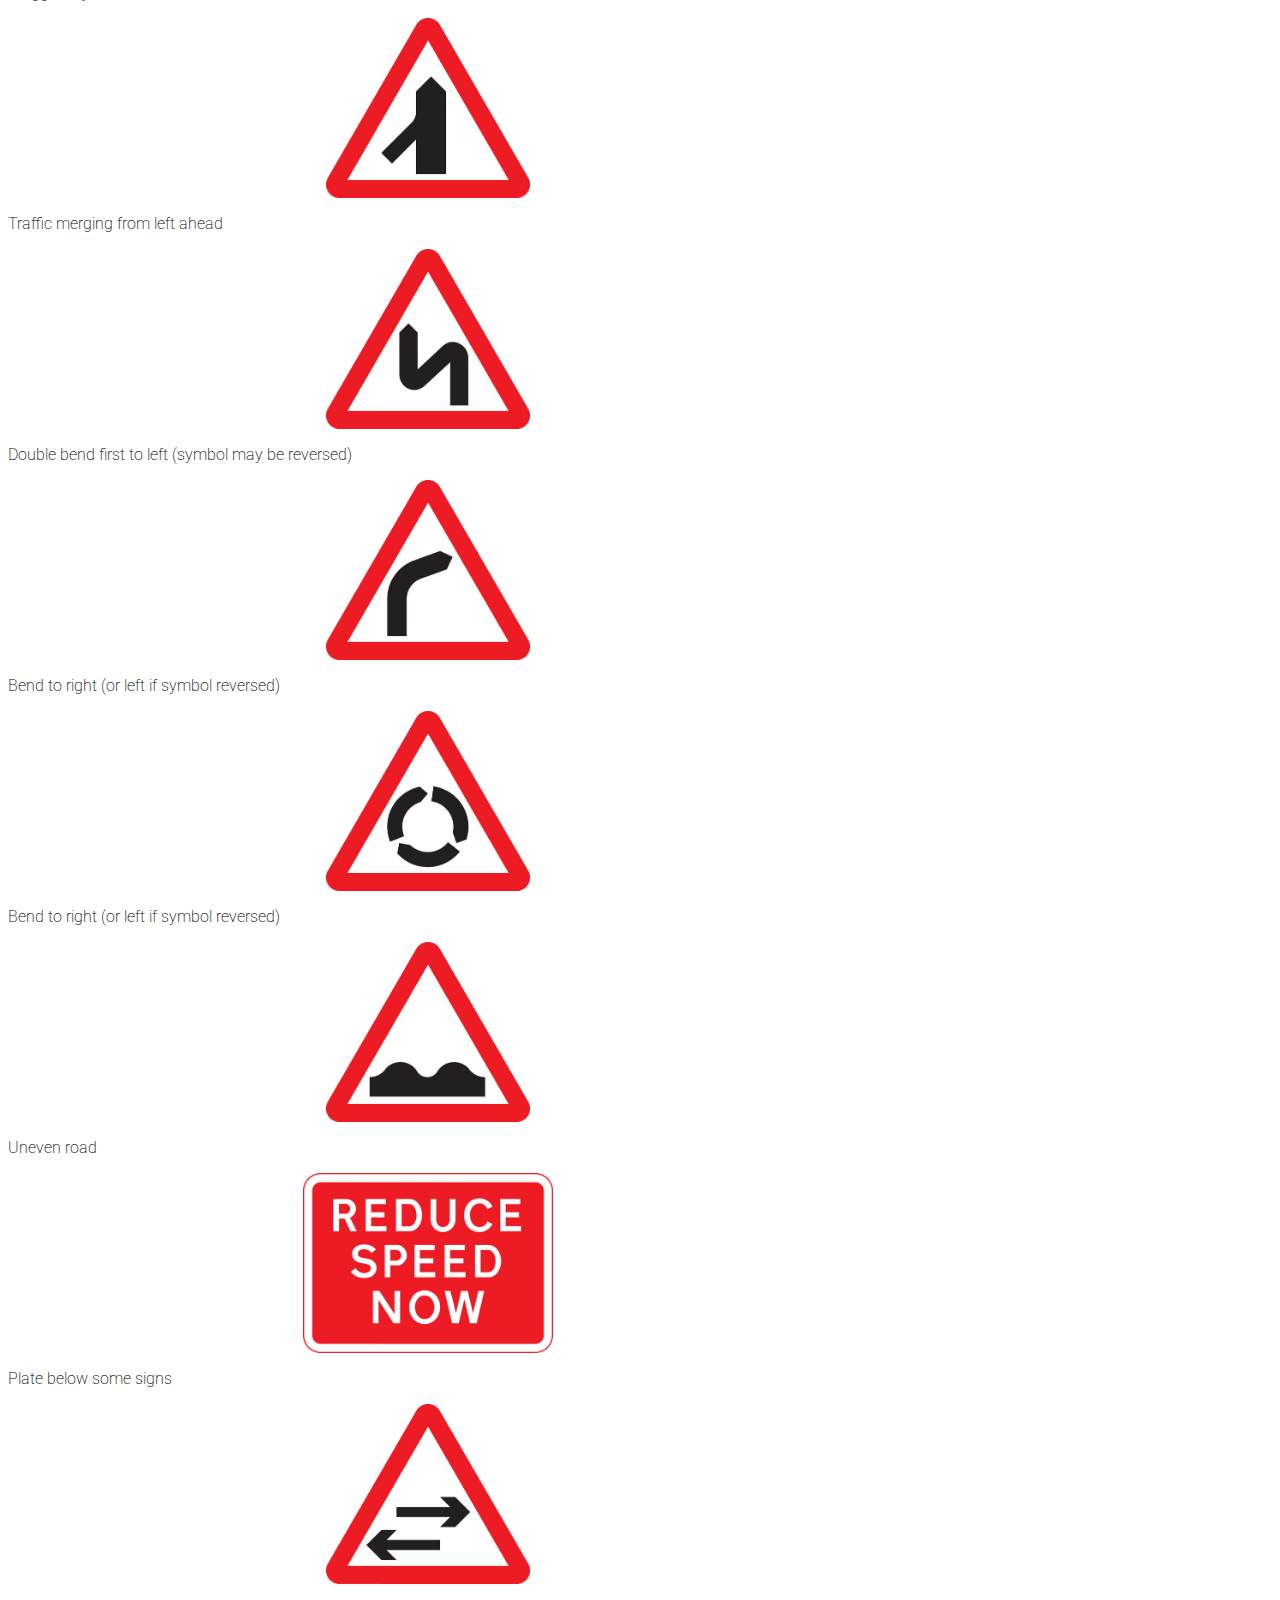
==== commit 09895e52: "added first and last classes and counted .cards" ====
--- a/index.html
+++ b/index.html
@@ -49,7 +49,7 @@
 <section class="pt-5 pb-4 container-fluid bg-black">
 	<div class="row">
 		<div class="col-lg-6 col-md-8 mx-auto hero text-center pt-1">
-			<h1 class="text-white mx-auto">A better way to learn the highway code</h1>
+			<h1 class="text-white mx-auto teste">A better way to learn the highway code</h1>
 			<p class="text-white mx-auto">All the information contained in this website comes from the government's website. We just thought it needed a bit of a revamp :)</p>
 			<div class="hero-buttons">
 				<a href="#" class="btn btn-primary my-2 btn-main-custom col-lg-3 mx-auto">Start</a>
@@ -91,7 +91,7 @@
 
 
 	<div class="wrap">
-		<section class="disclaimer container container-custom">
+		<section class="disclaimer container container-custom mt-4">
 			<div class="row">
 				<div class="col">
 					<div class="card py-2 shadow-sm">
@@ -99,9 +99,9 @@
 							<h4 class="card-title">The highway code</h5>
 							<p>All information on this website comes from the official government website. The intention here is only to offer a better way to read the road signs.</p>
 							<ul class="list-group list-group-flush">
-								<li class="list-group-item">From: <a href="#">Department of Transport</a></li>
+								<li class="list-group-item">From: <a href="https://www.gov.uk/government/organisations/department-for-transport" target="_blank">Department of Transport</a></li>
 								<li class="list-group-item">Published: 1 October 2015</li>
-								<li class="list-group-item">Updated: 20 August 2019, <a href="#">See all updates</a></li>
+								<li class="list-group-item">Updated: 20 August 2019, <a href="https://www.gov.uk/guidance/the-highway-code/updates" target="_blank">See all updates</a></li>
 							</ul>
 						</div>
 					</div>	
@@ -109,7 +109,7 @@
 			</div>
 		</section>
 		<!------------Signs Giving Orders START-------------->
-		<section class="container container-custom pt-5 pb-4" id="orders">
+		<section class="container container-custom pt-4 pb-4" id="orders">
 			
 			<header class="col-md-12">
 				<h2>
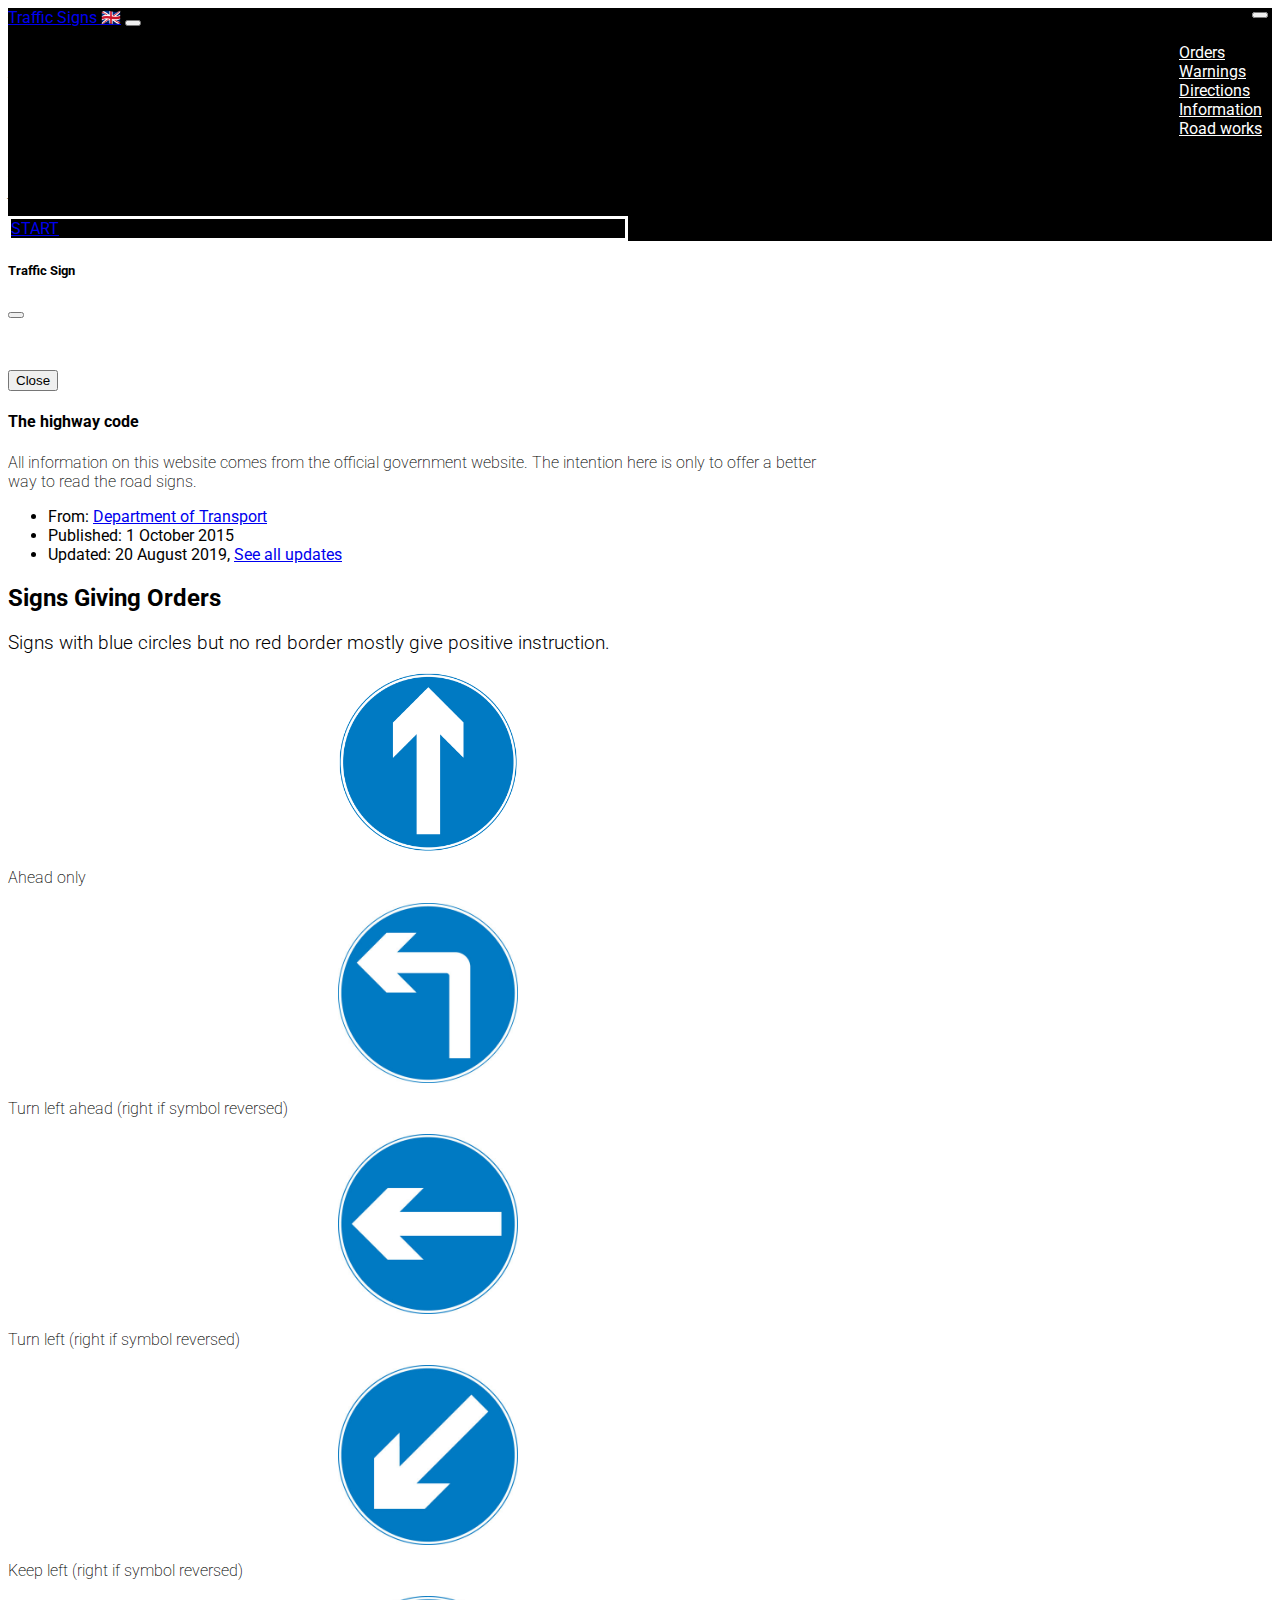
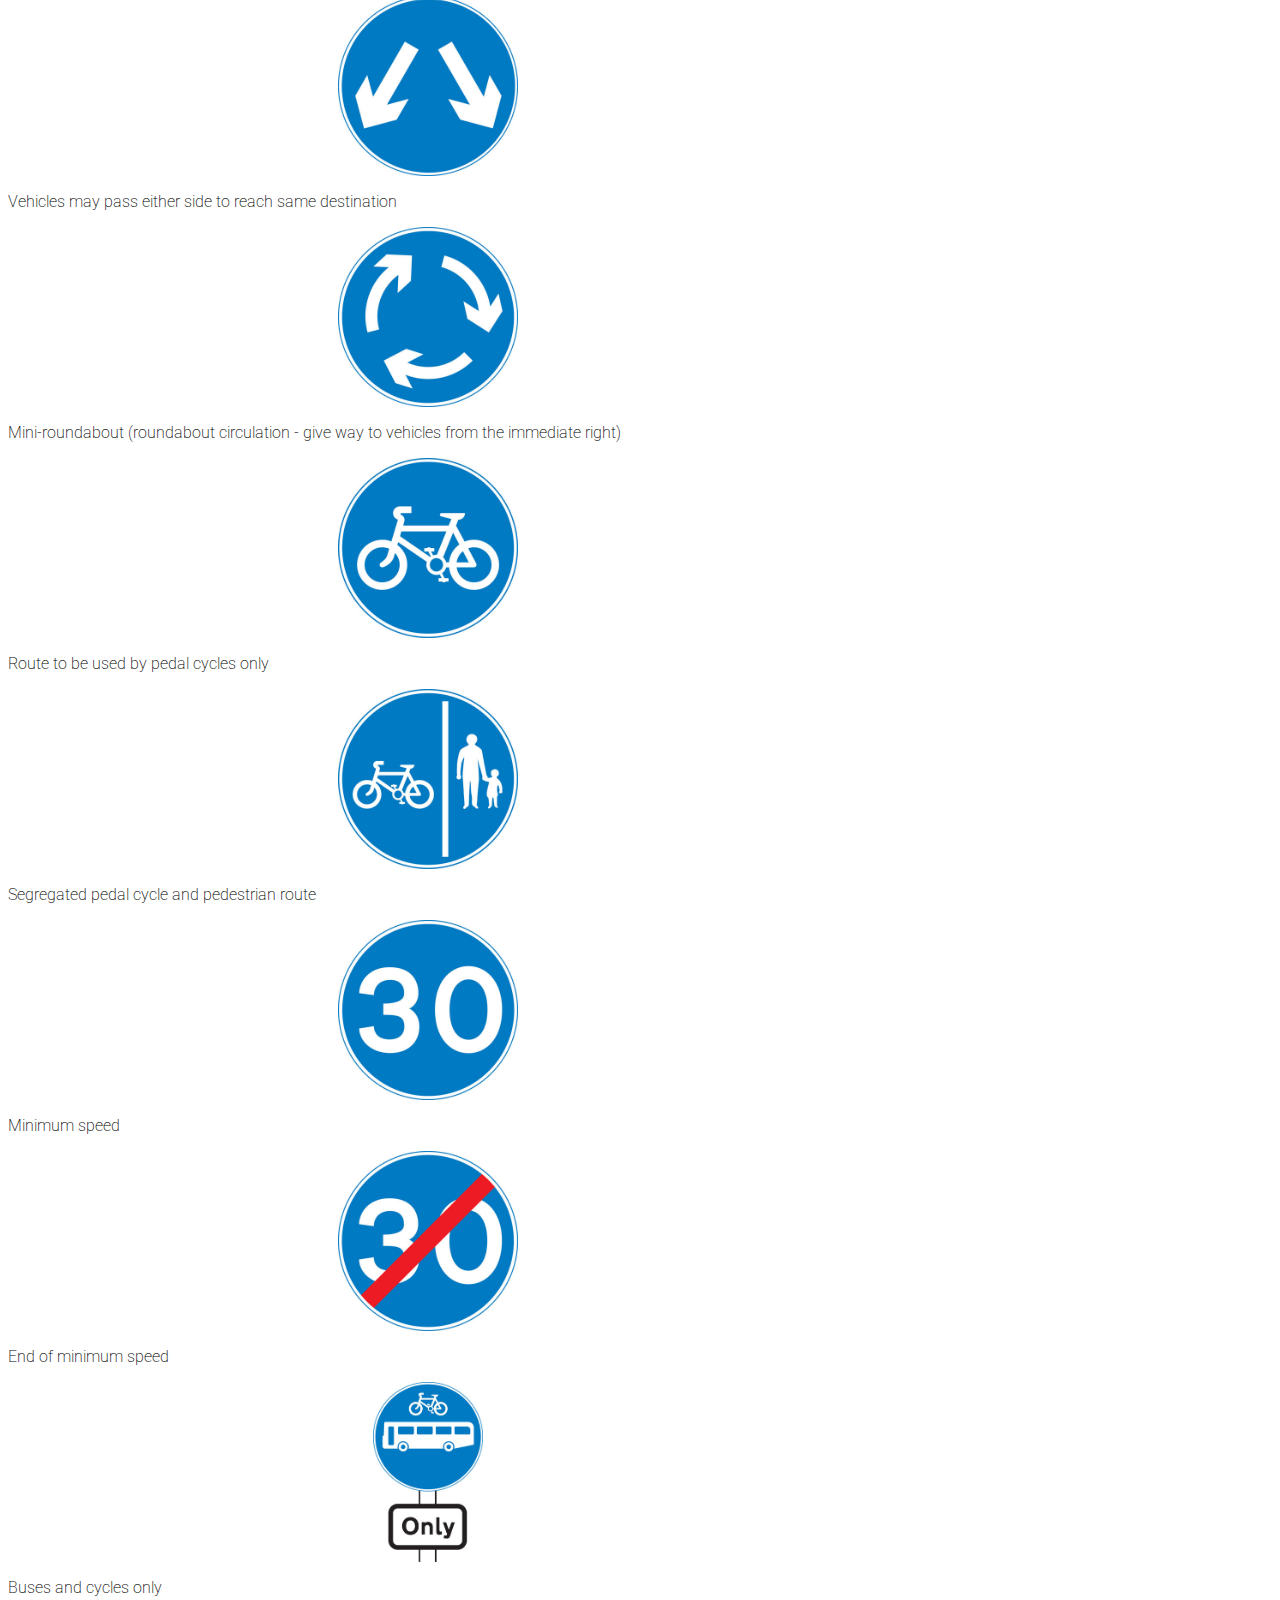
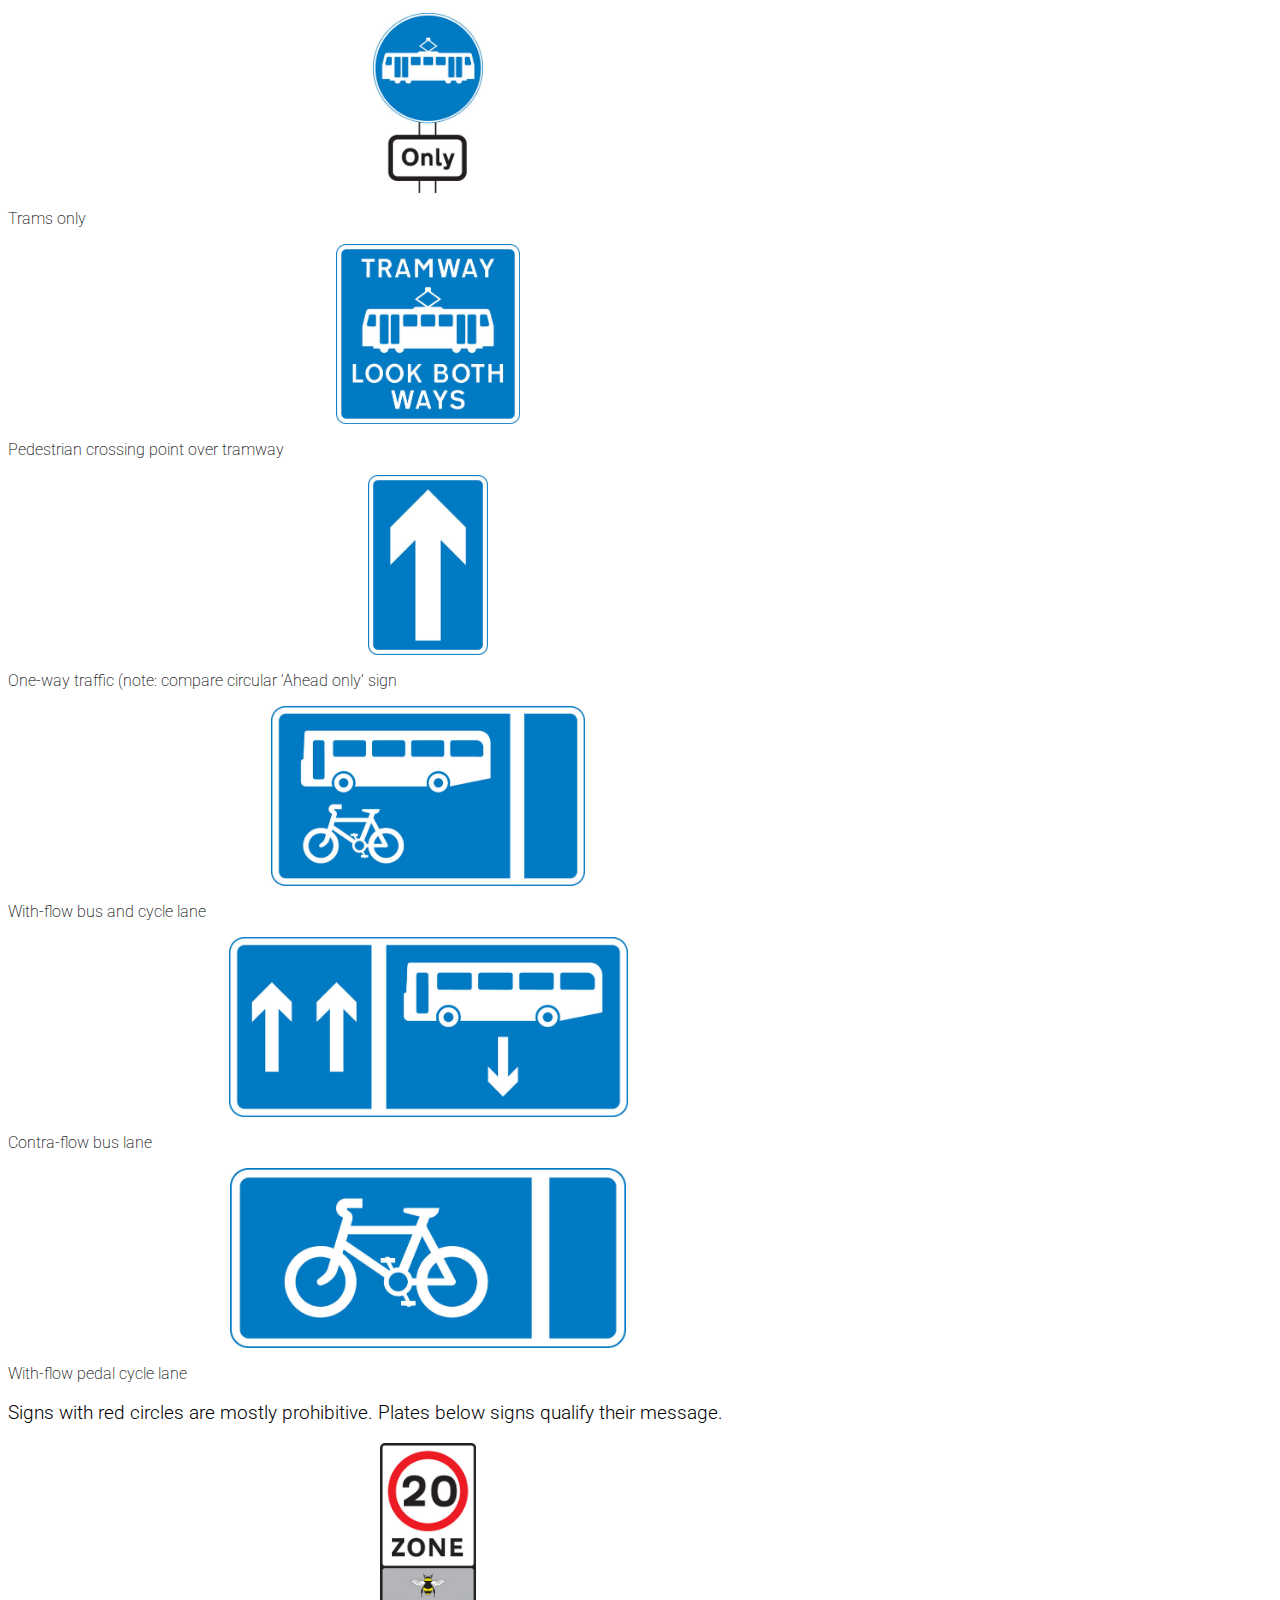
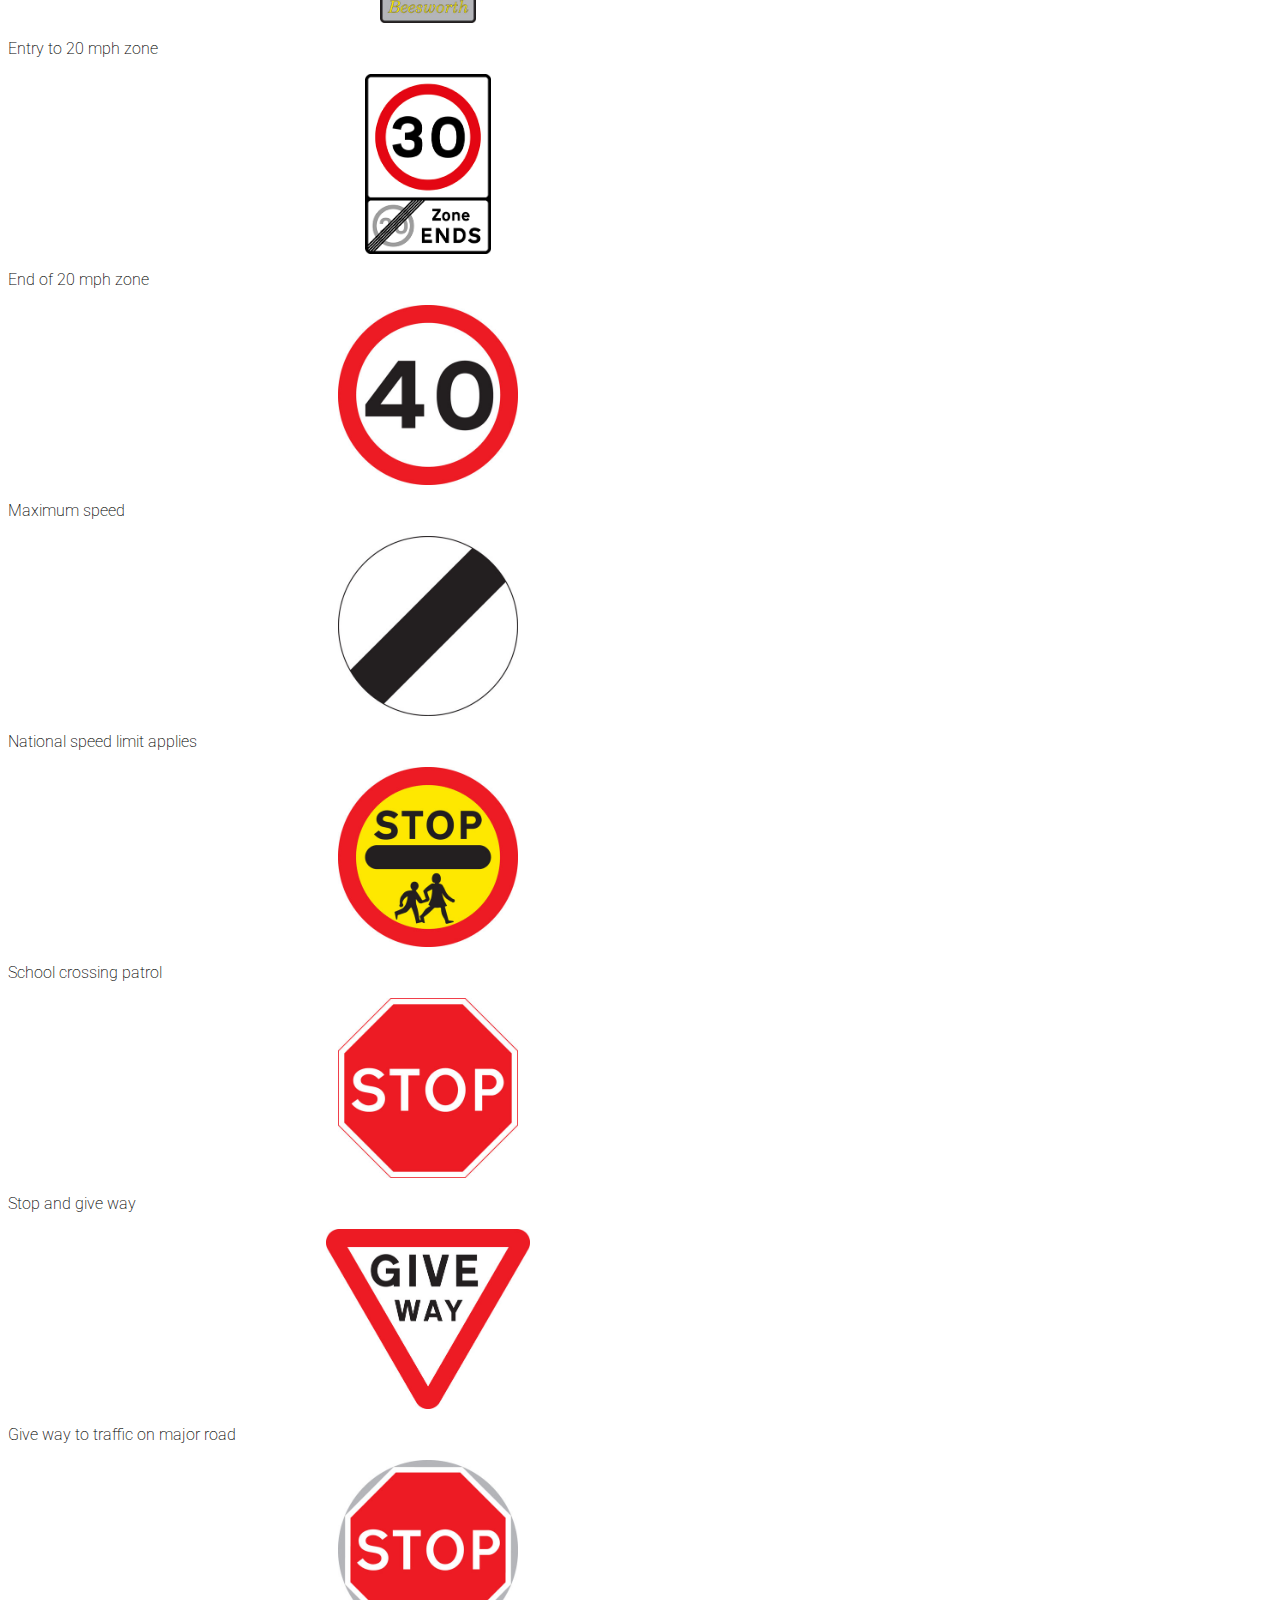
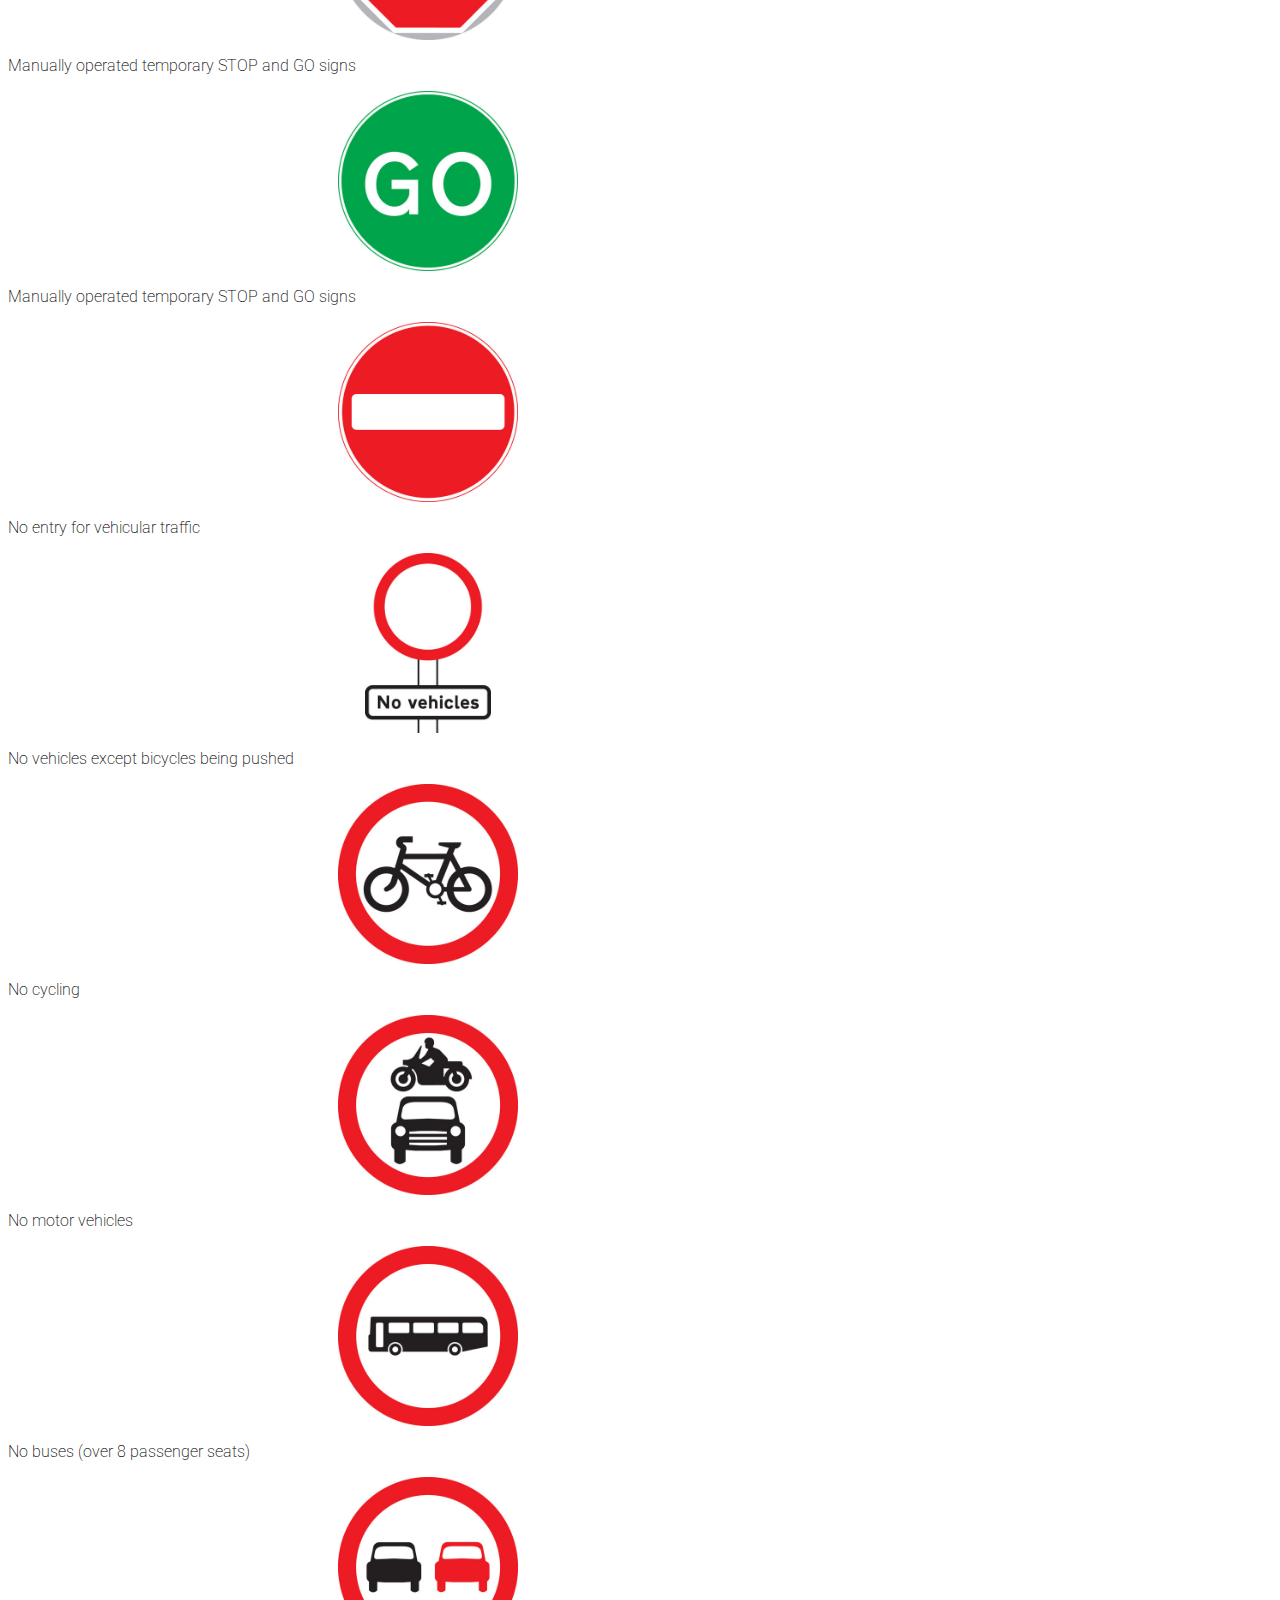
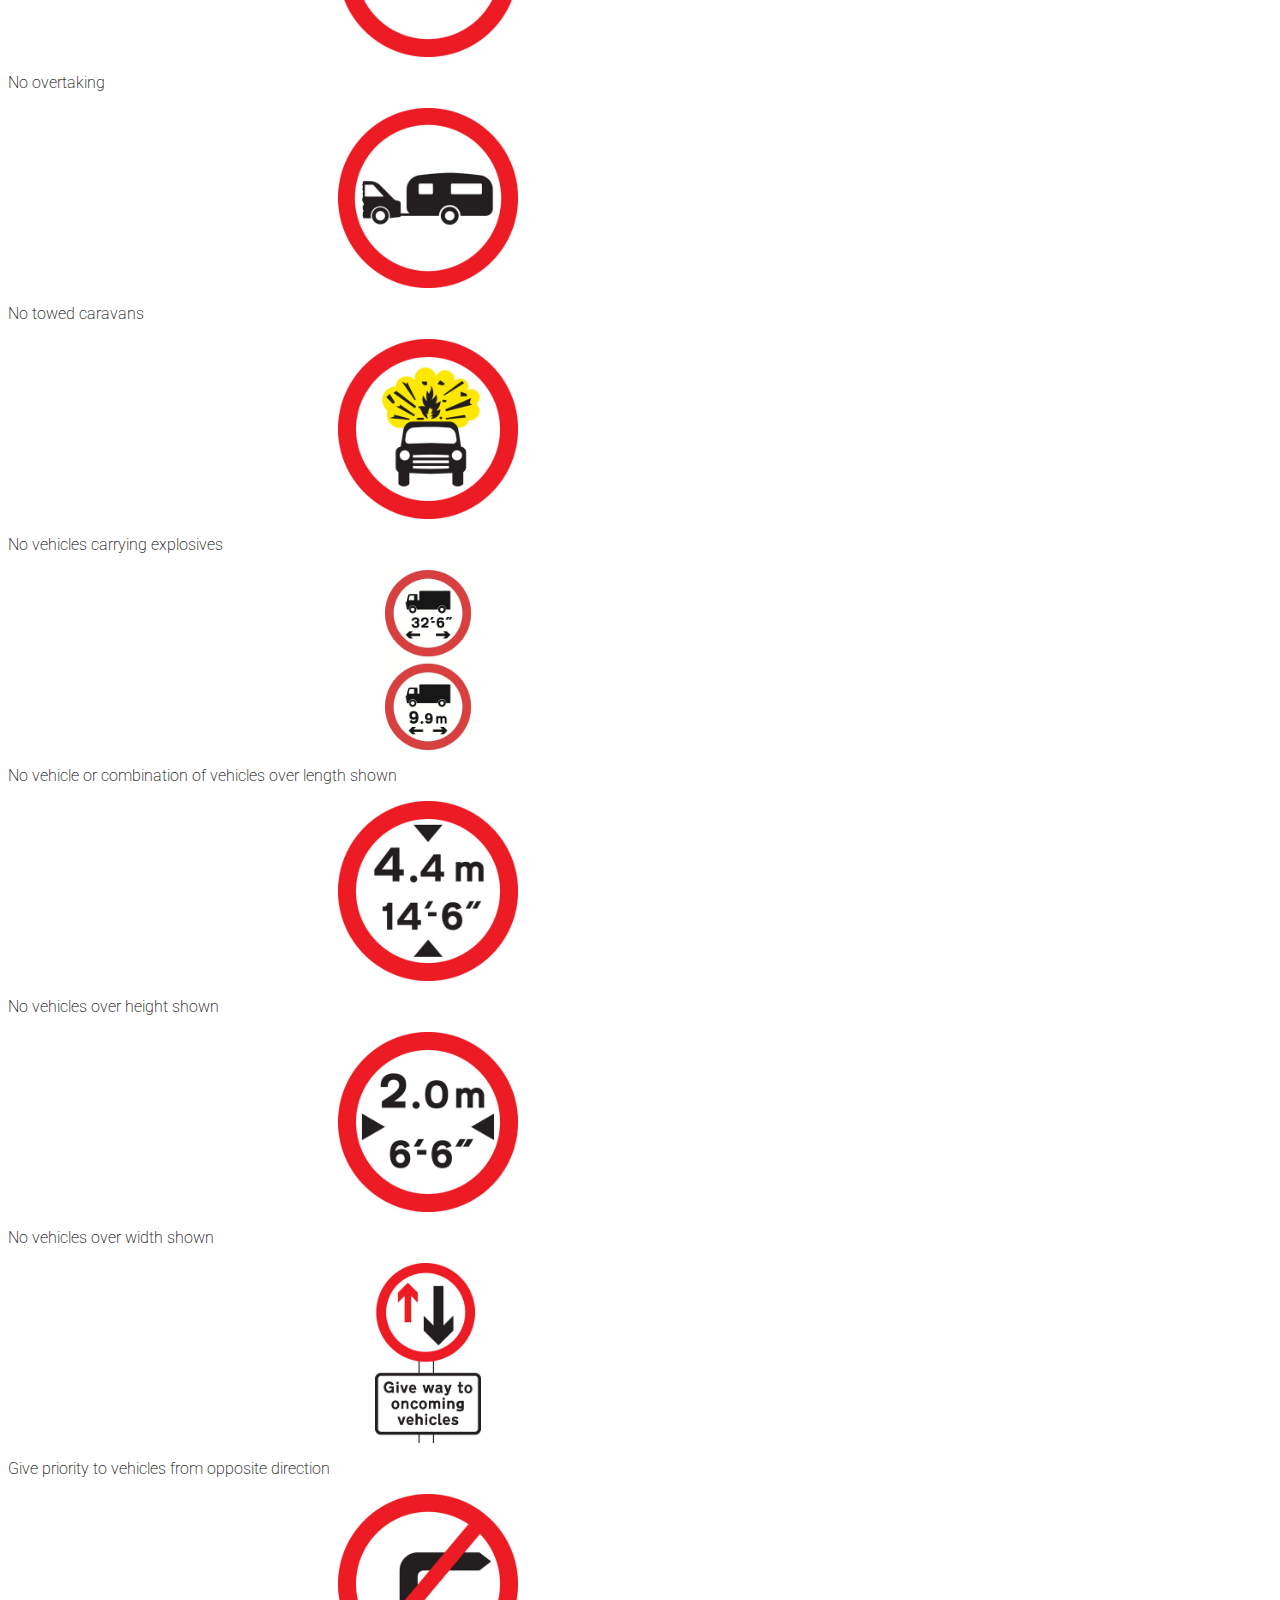
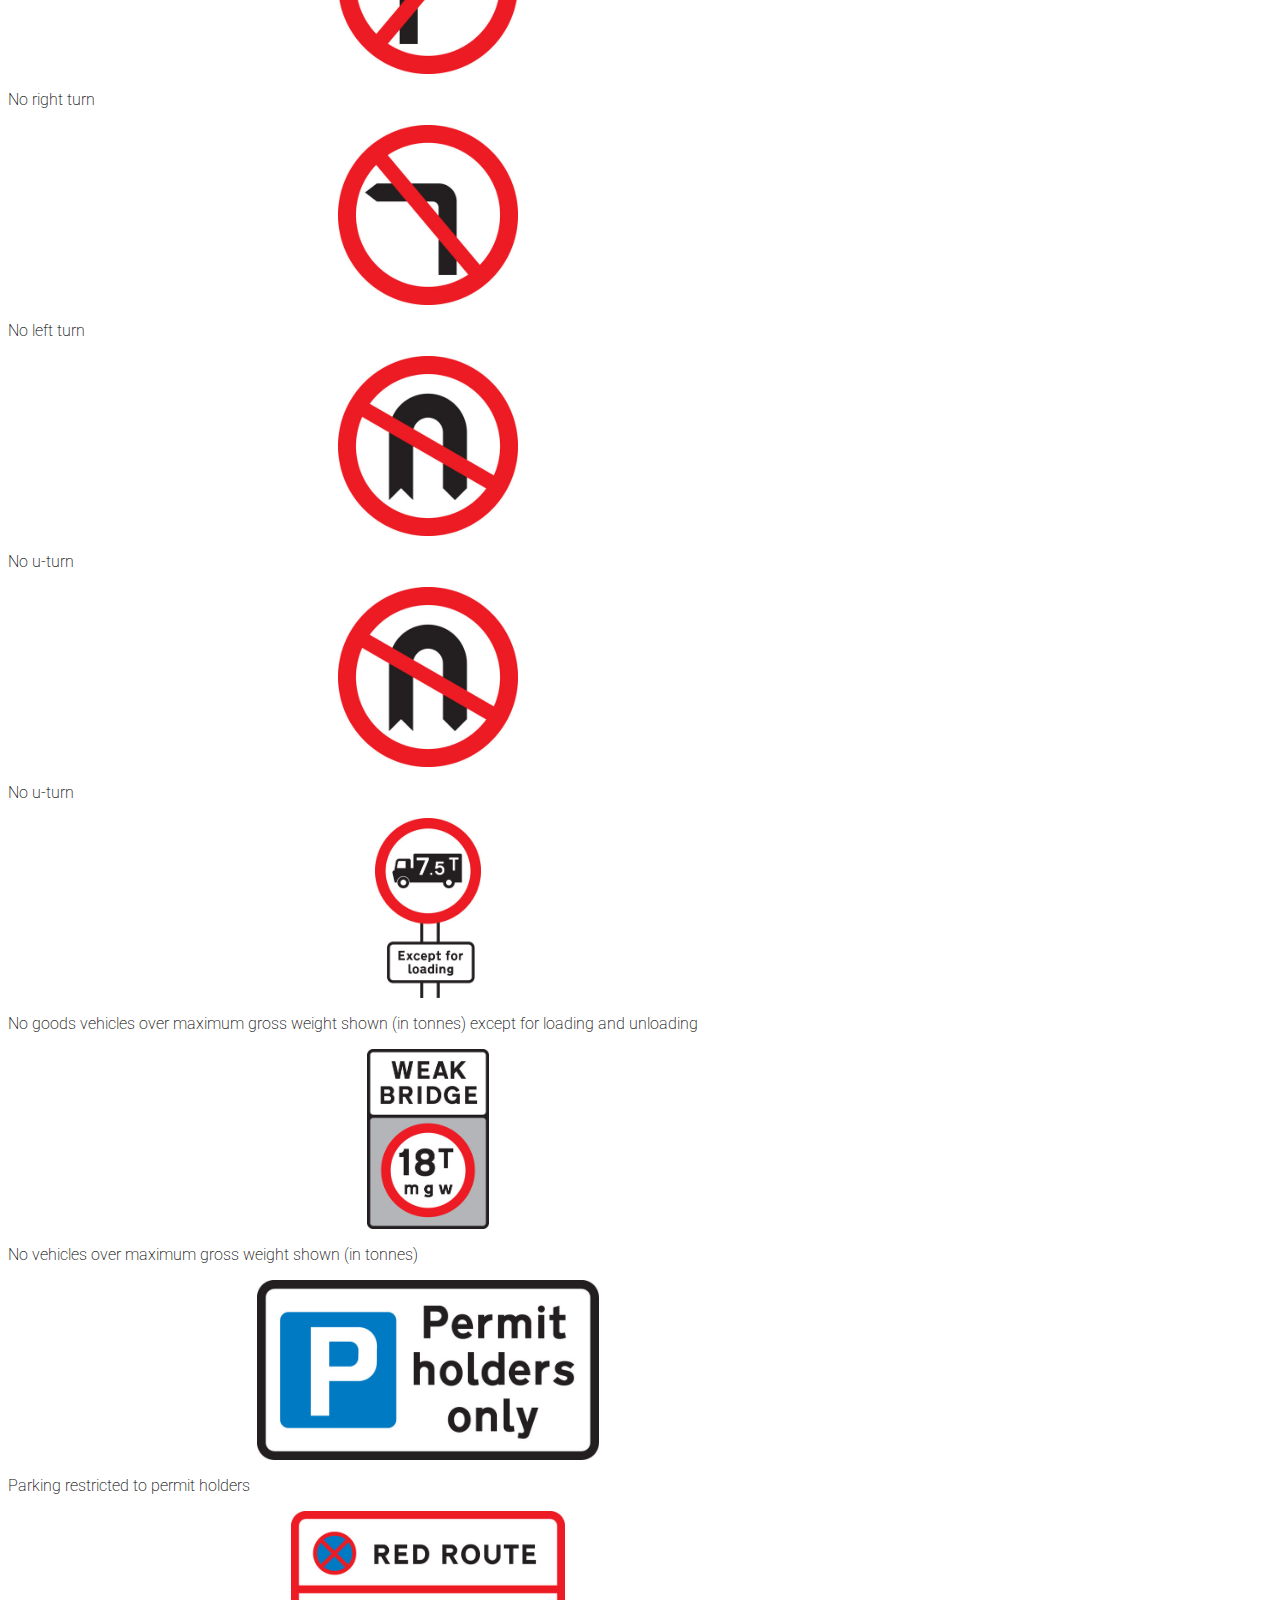
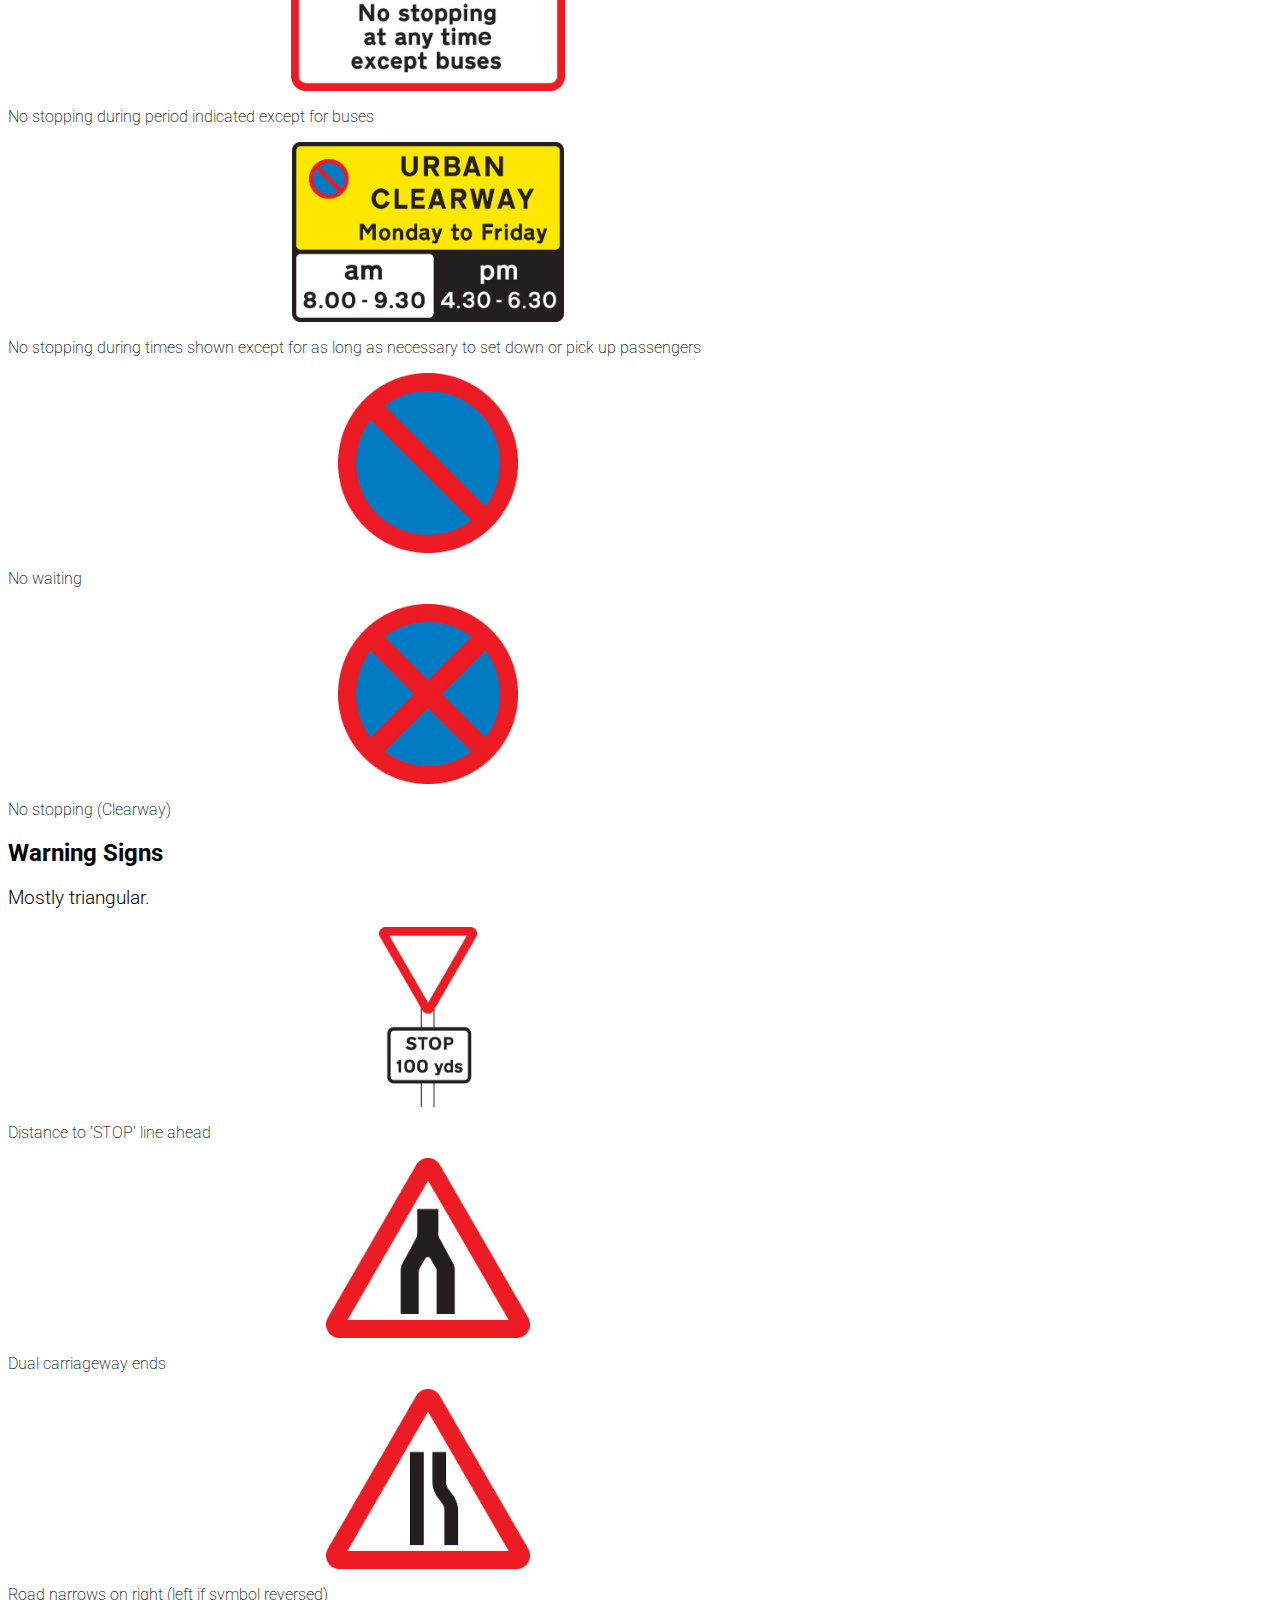
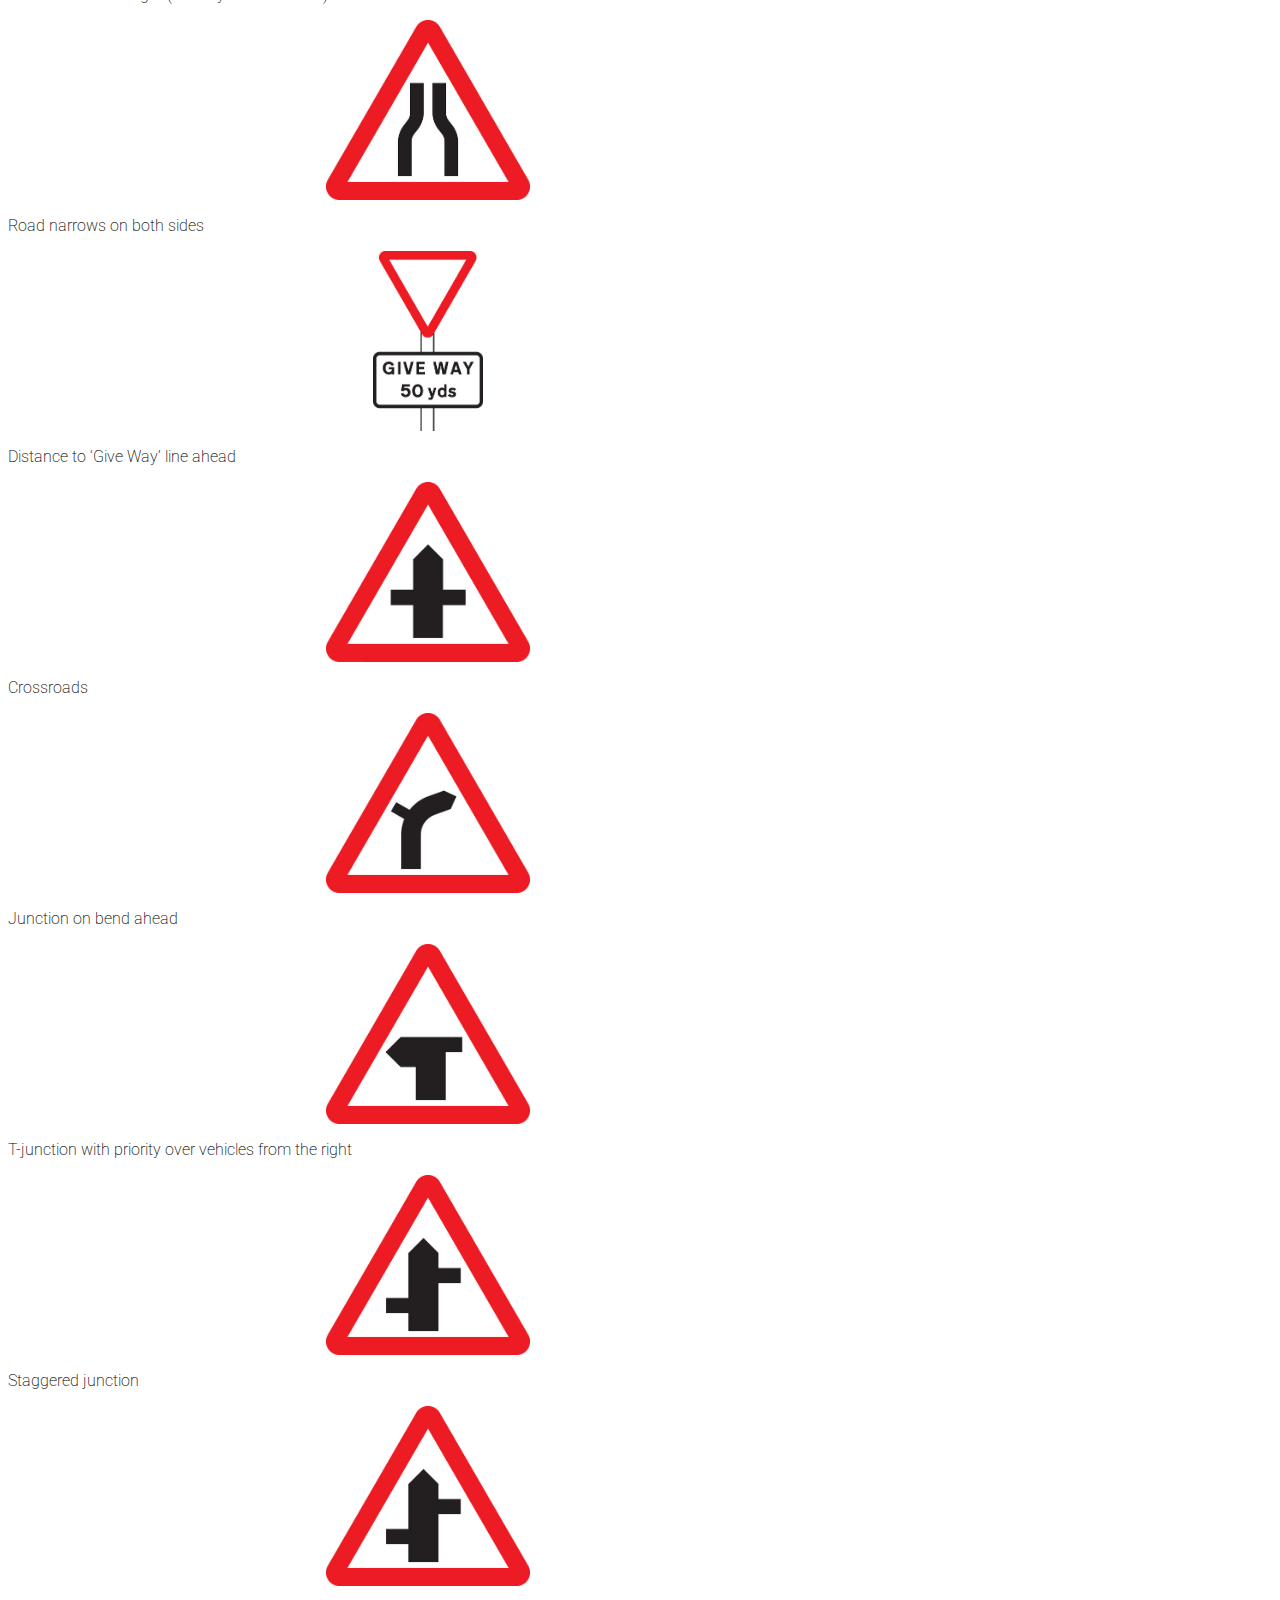
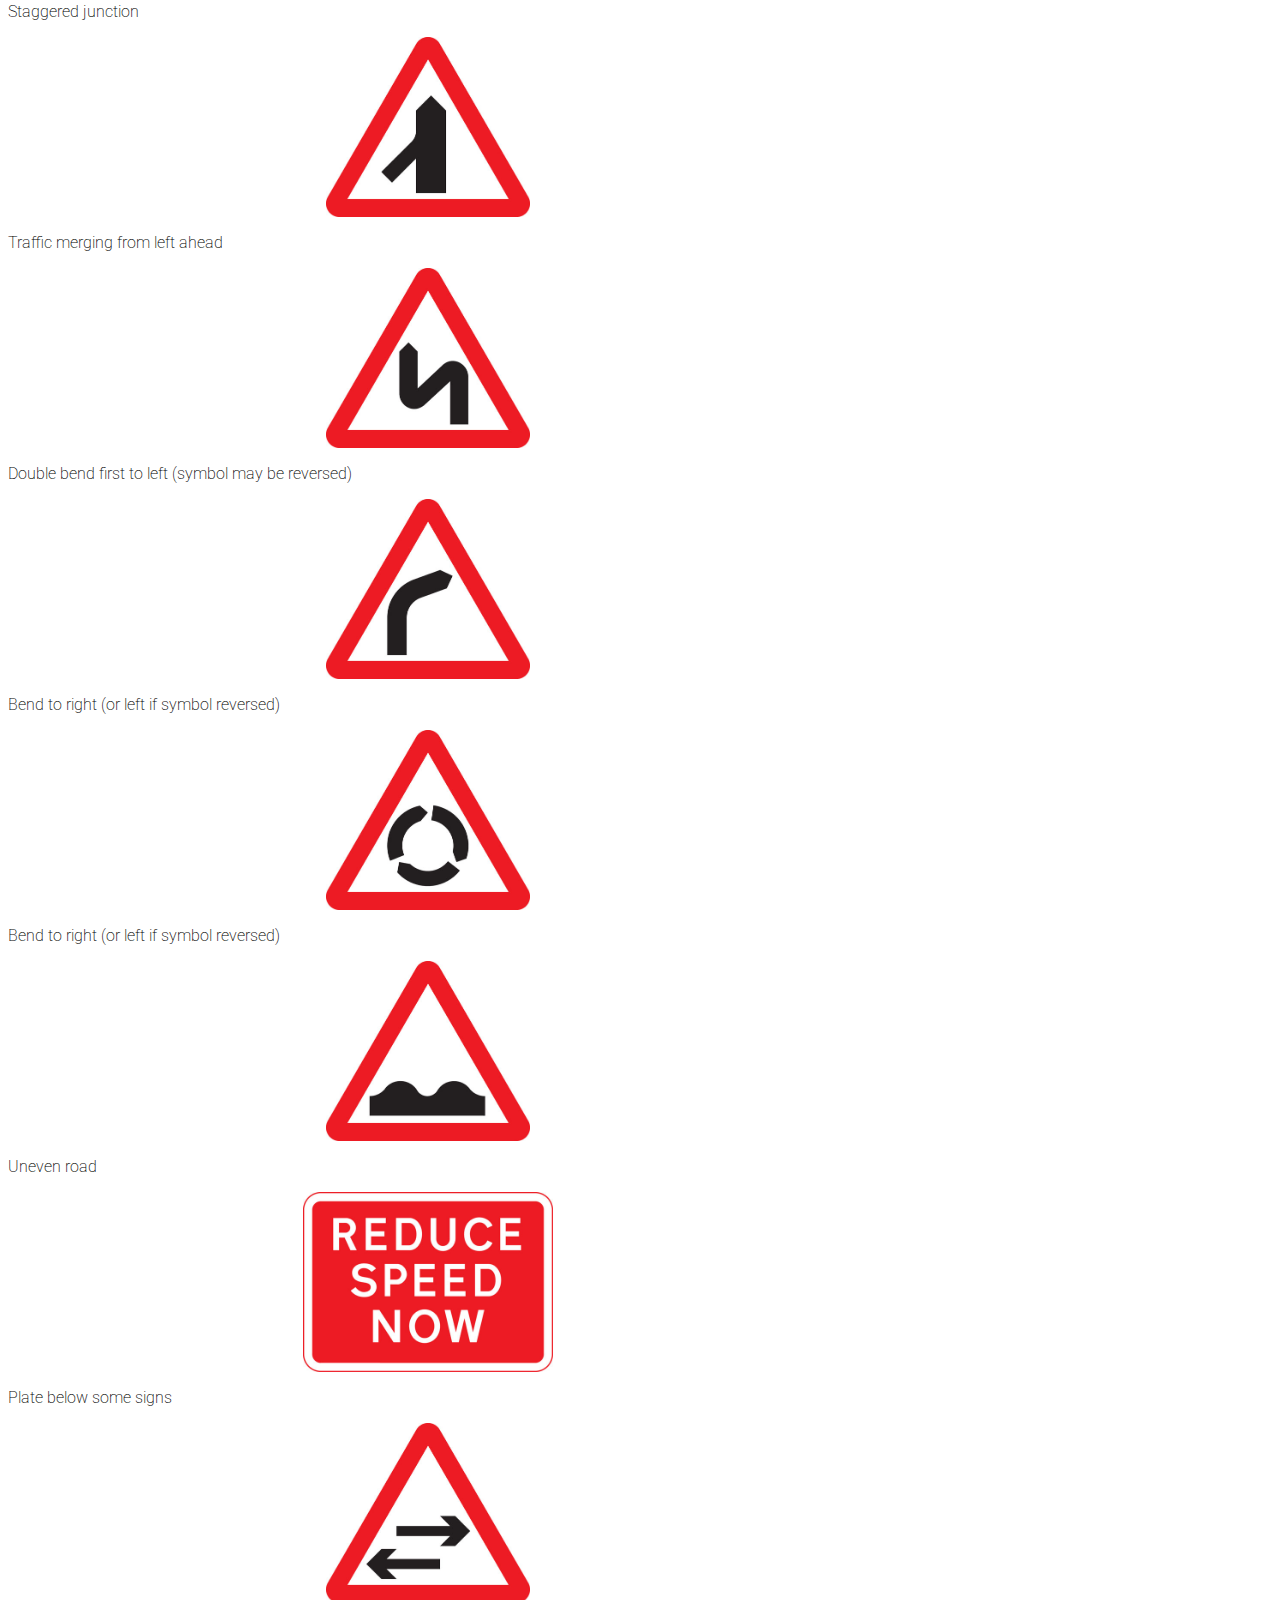
==== commit bd01f139: "removed learn more and inserted link for start" ====
--- a/index.html
+++ b/index.html
@@ -52,8 +52,7 @@
 			<h1 class="text-white mx-auto teste">A better way to learn the highway code</h1>
 			<p class="text-white mx-auto">All the information contained in this website comes from the government's website. We just thought it needed a bit of a revamp :)</p>
 			<div class="hero-buttons">
-				<a href="#" class="btn btn-primary my-2 btn-main-custom col-lg-3 mx-auto">Start</a>
-				<a href="#" class="btn btn-secondary my-2 btn-secondary-custom col-lg-3 mx-auto">Learn More</a>
+				<a href="#orders" class="btn btn-primary my-2 btn-main-custom col-lg-3 mx-auto">Start</a>
 			</div>
 		</div>
 	</div>
